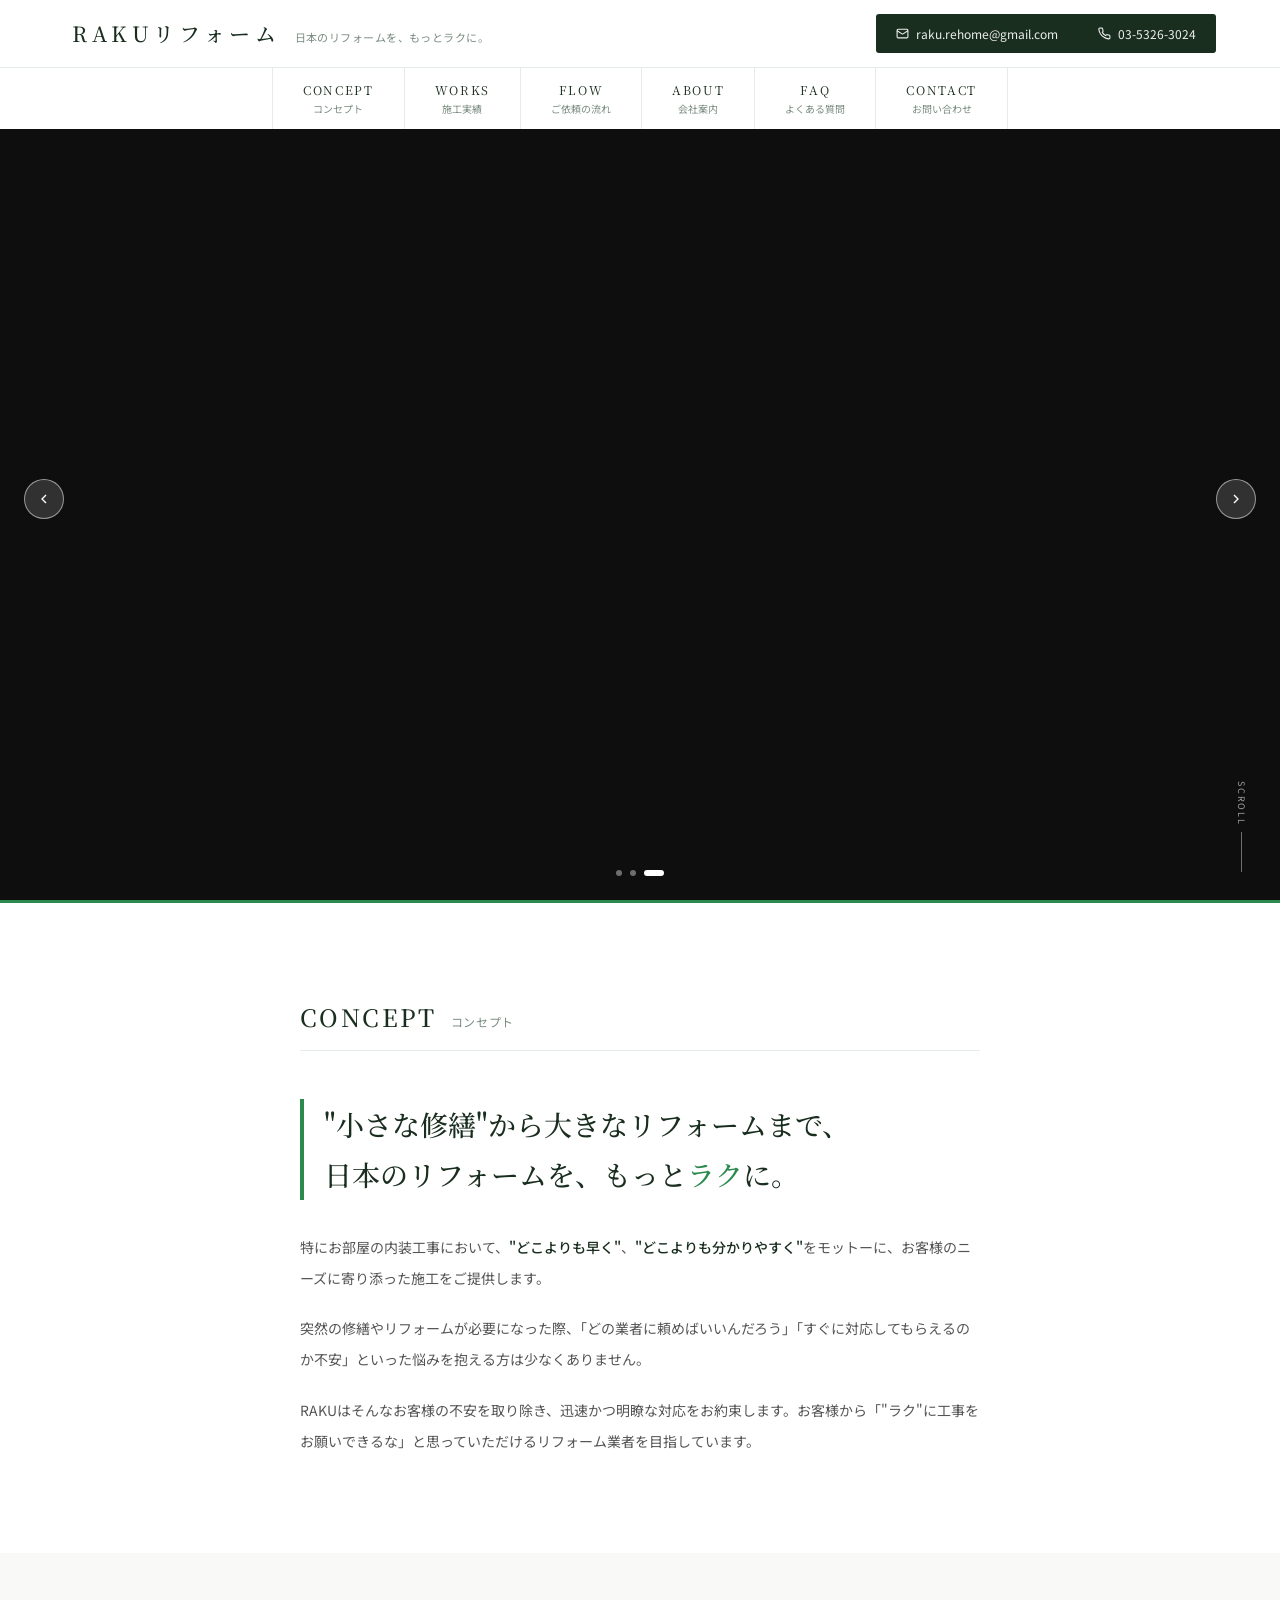
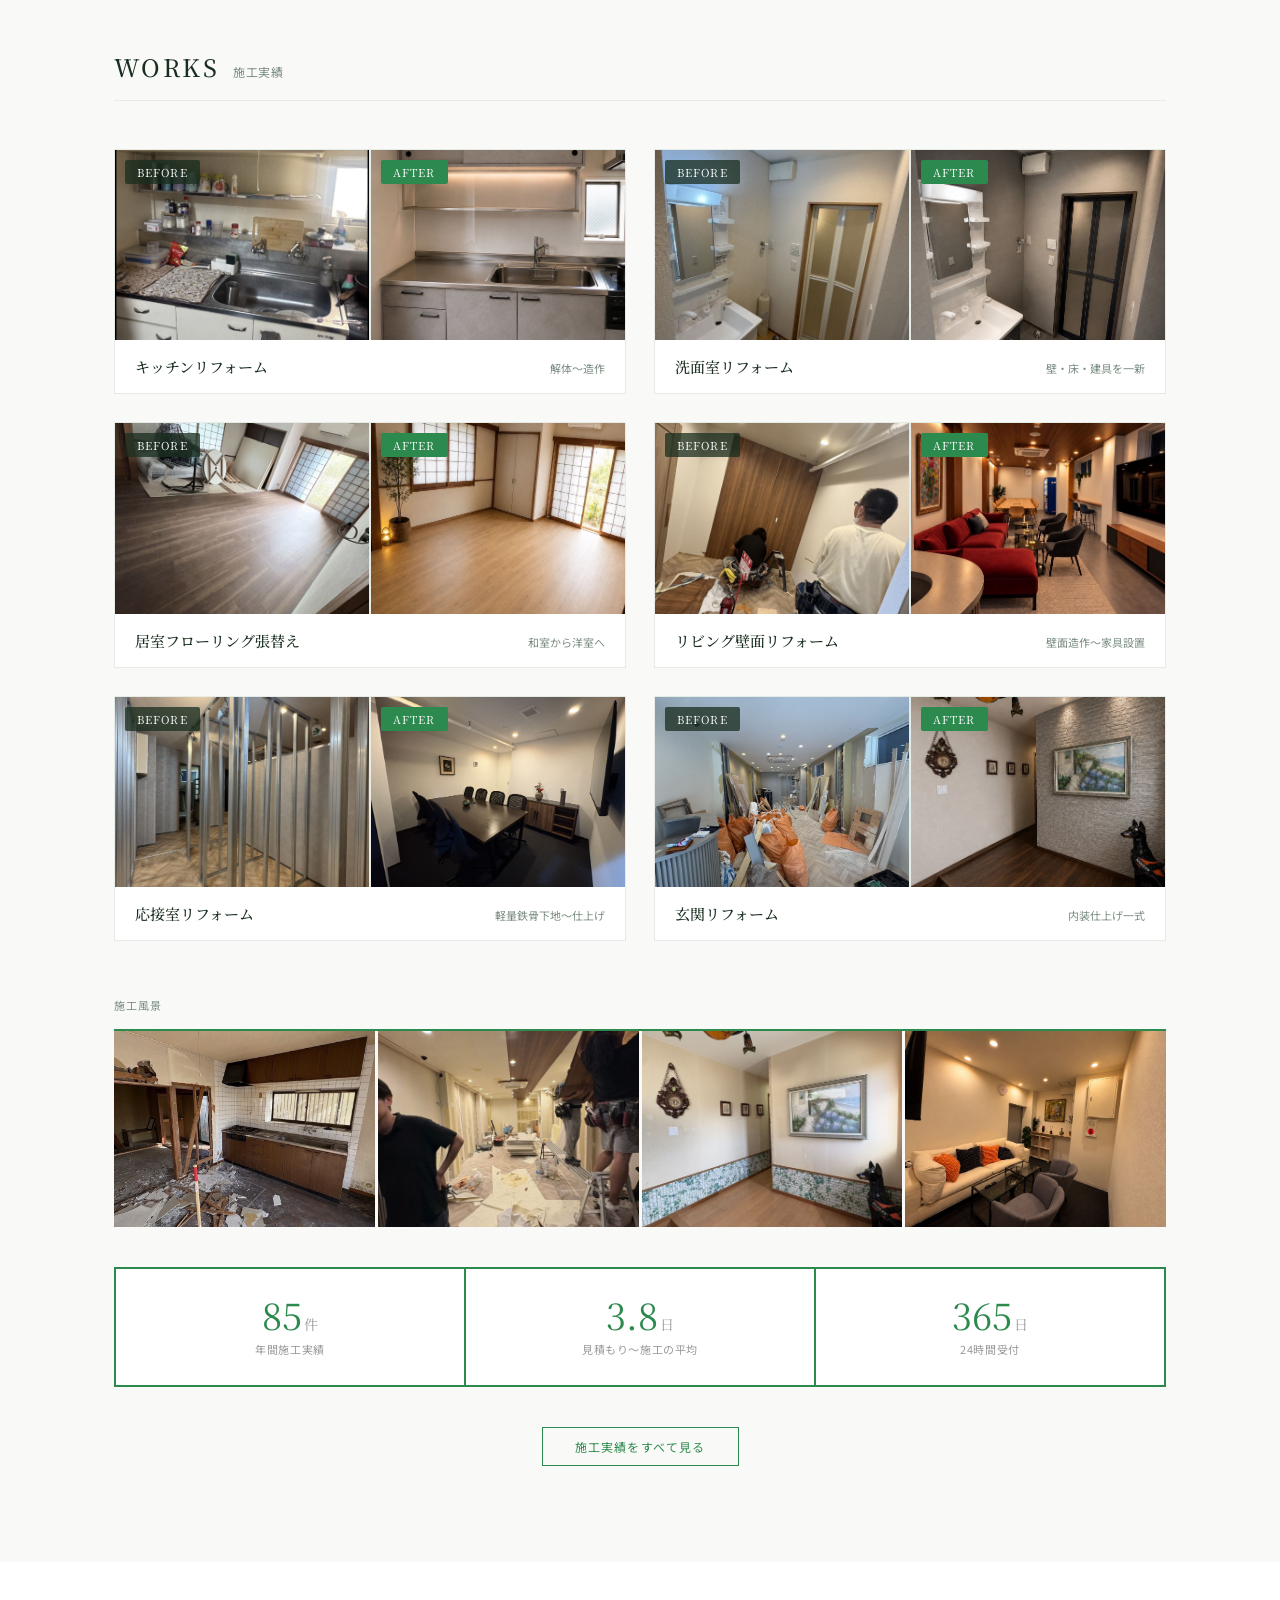
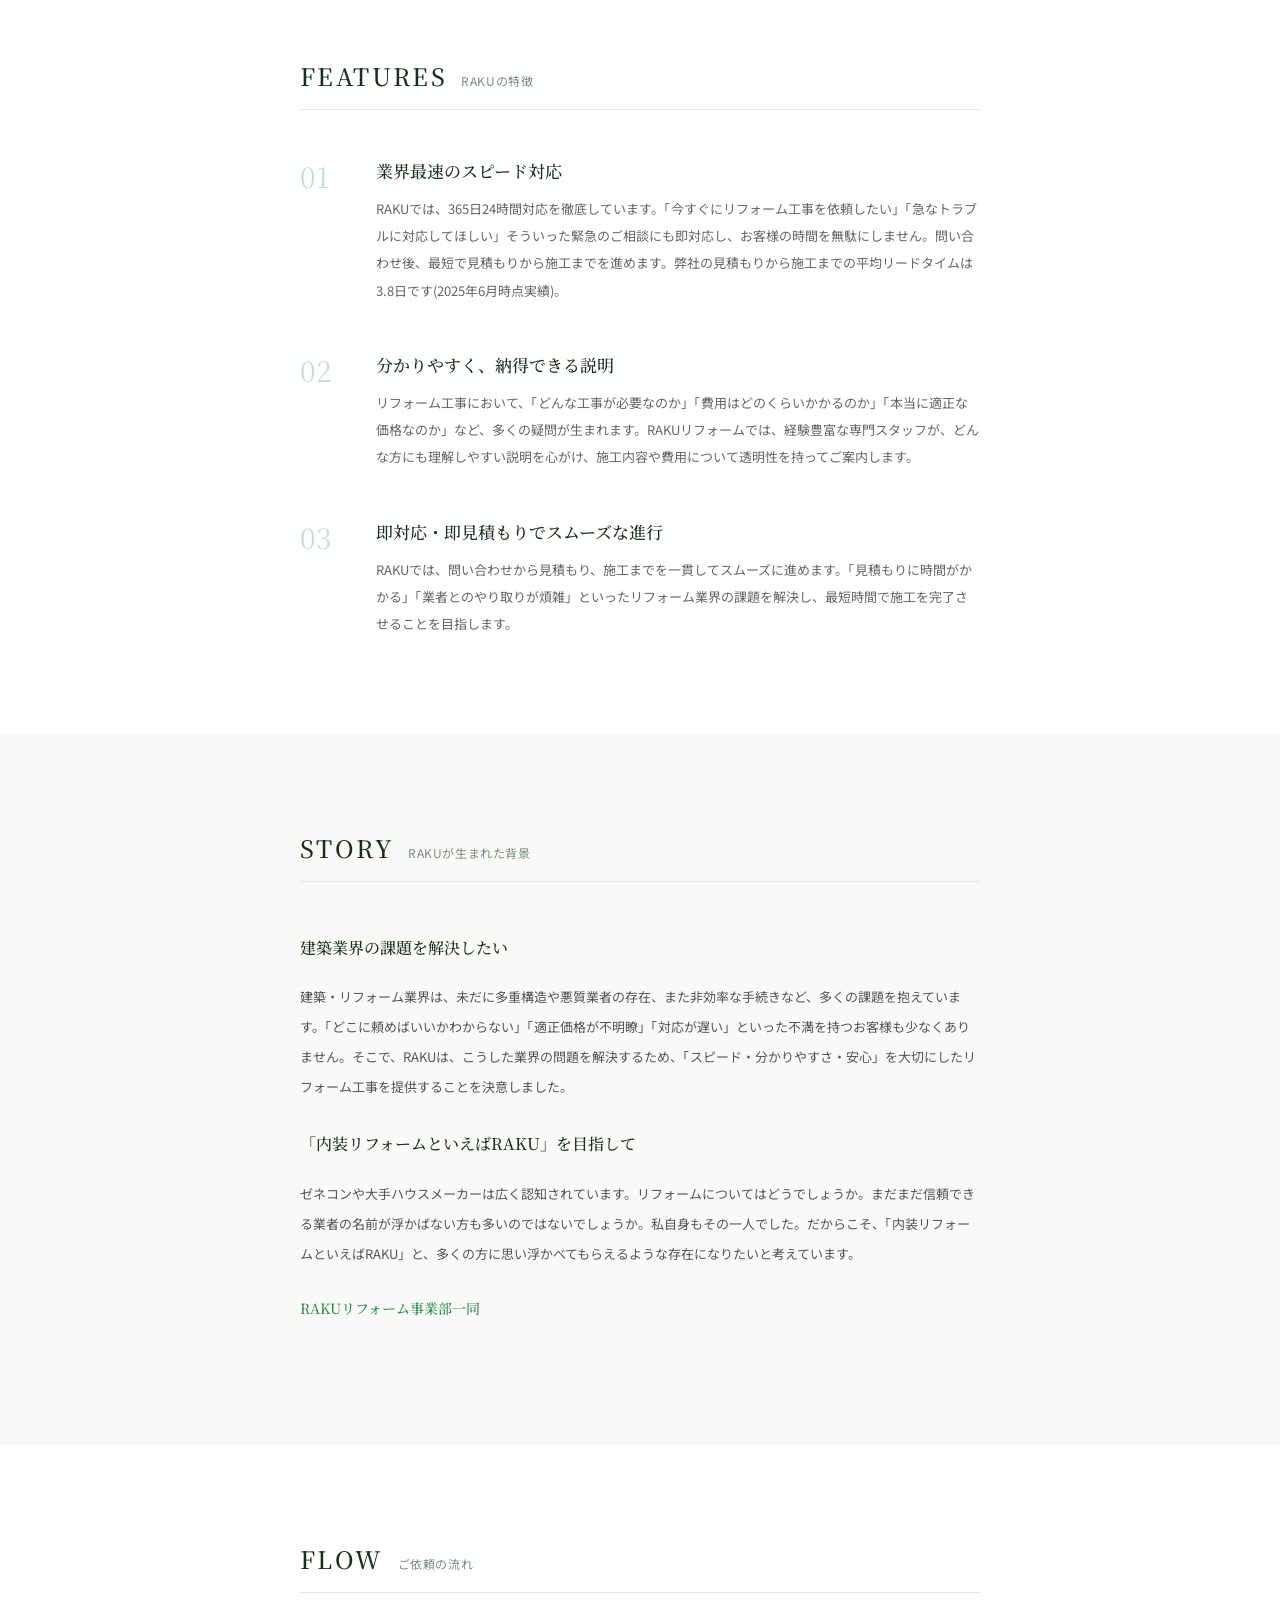
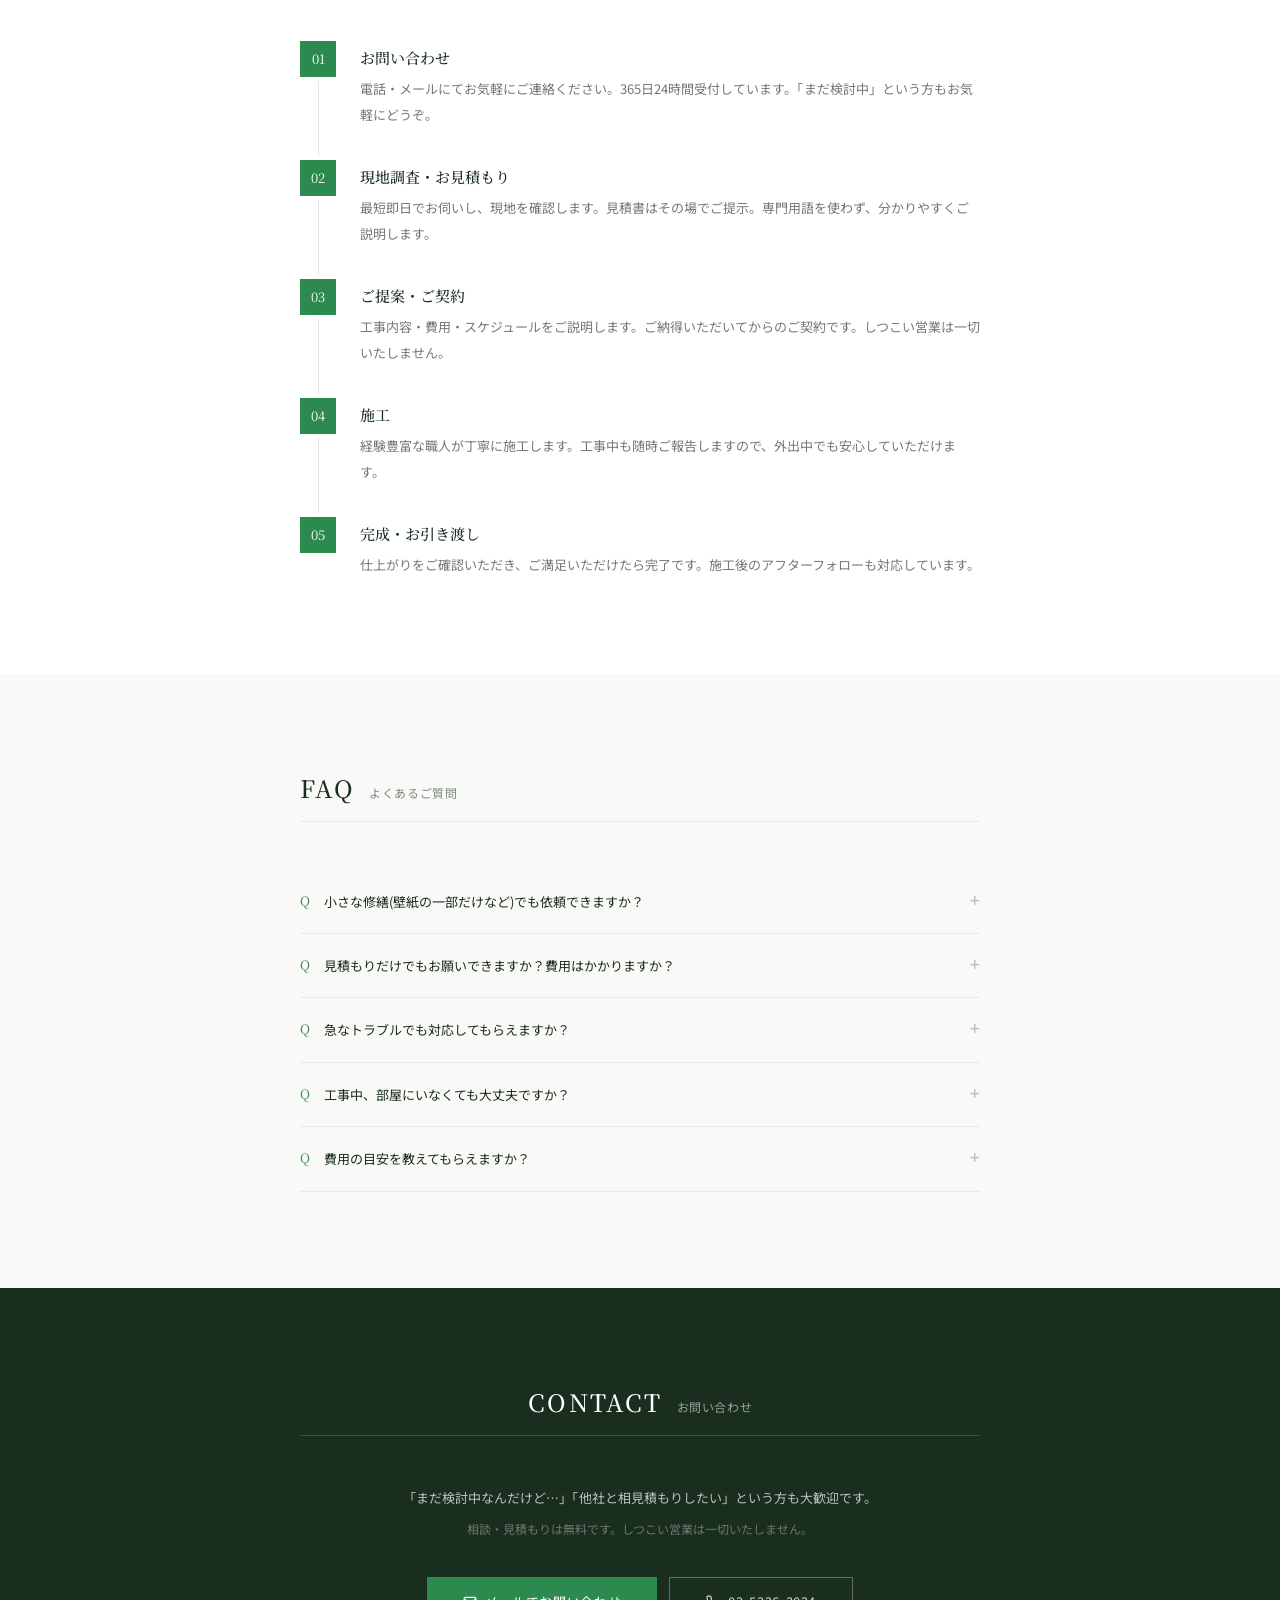
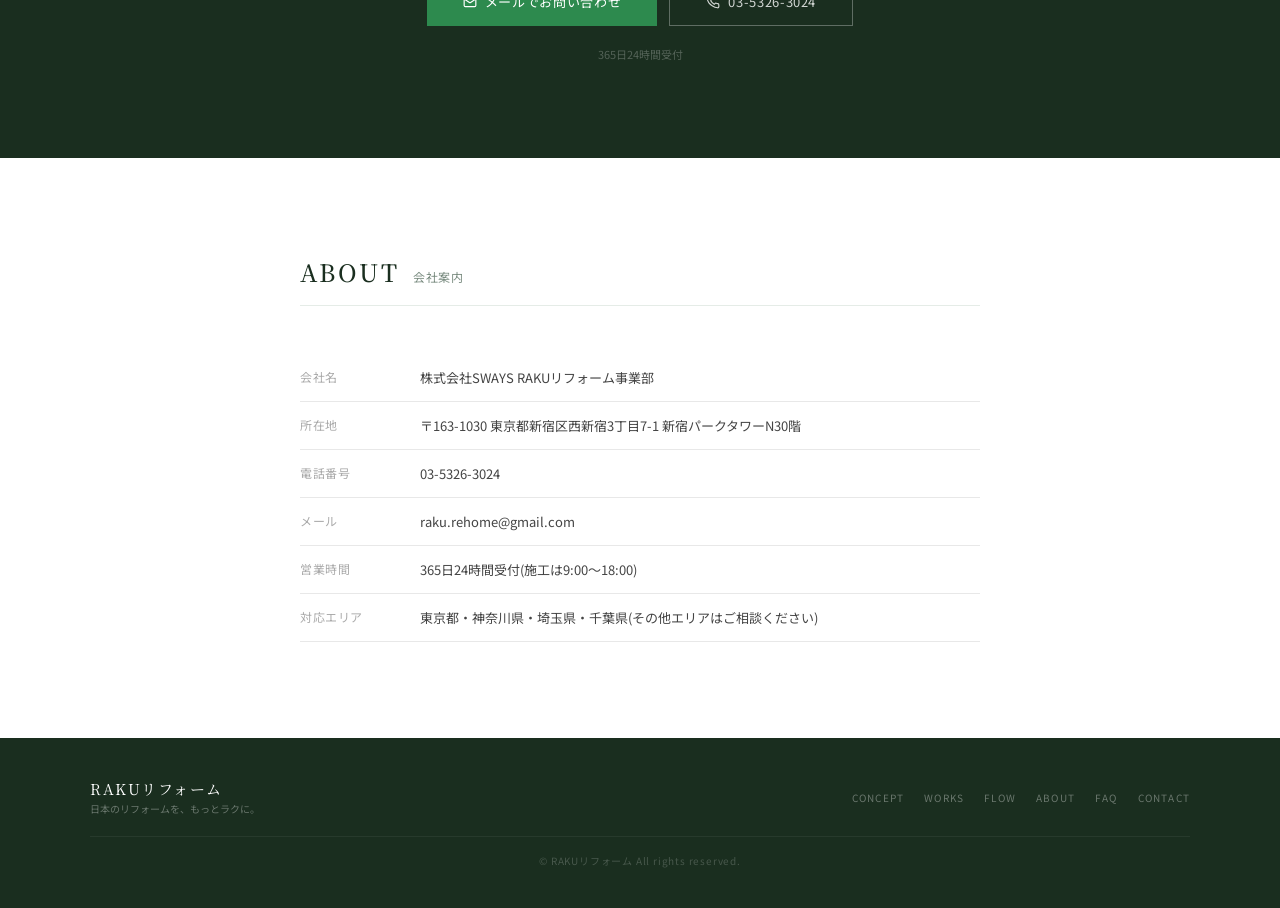
==== index.html @ 31ac518c "施工実績をビフォーアフター写真に更新" ====
<!DOCTYPE html>
<html lang="ja">
<head>
  <meta charset="UTF-8" />
  <meta name="viewport" content="width=device-width, initial-scale=1.0" />
  <title>RAKUリフォーム | 日本のリフォームを、もっとラクに。</title>
  <link rel="preconnect" href="https://fonts.googleapis.com" />
  <link rel="preconnect" href="https://fonts.gstatic.com" crossorigin />
  <link href="https://fonts.googleapis.com/css2?family=Noto+Sans+JP:wght@400;500&family=Noto+Serif+JP:wght@400;500&display=swap" rel="stylesheet" />
  <style>
    *, *::before, *::after { box-sizing: border-box; margin: 0; padding: 0; }
    html { scroll-behavior: smooth; }
    body {
      font-family: 'Noto Sans JP', 'Hiragino Kaku Gothic ProN', Meiryo, sans-serif;
      background: #fff;
      color: #333;
      -webkit-font-smoothing: antialiased;
    }

    :root {
      --green: #2d8a4e;
      --dark:  #1a2e1f;
      --cream: #f9f9f7;
      --taupe: #7a8c80;
      --hair:  #e5ece7;
      --serif: 'Noto Serif JP', 'Yu Mincho', '游明朝', 'Hiragino Mincho ProN', serif;
      --sans:  'Noto Sans JP', 'Hiragino Kaku Gothic ProN', Meiryo, sans-serif;
    }
    body { background: #fff; }

    /* ===== ヘッダー ===== */
    #site-header {
      position: fixed; top: 0; left: 0; right: 0; z-index: 100;
      background: #fff;
      transition: box-shadow 0.3s, border-color 0.3s;
    }
    #site-header.scrolled {
      box-shadow: 0 1px 16px rgba(0,0,0,0.07);
    }
    .header-top {
      max-width: 1200px; margin: 0 auto; padding: 14px 24px 14px 32px;
      display: flex; align-items: center; justify-content: space-between; gap: 20px;
    }
    .logo-link {
      display: flex; align-items: baseline; gap: 14px; text-decoration: none; flex-wrap: wrap;
    }
    .logo-img { width: 30px; height: 30px; object-fit: contain; }
    .logo-name {
      font-family: var(--serif); font-size: 21px; color: var(--dark);
      letter-spacing: 0.22em; line-height: 1.2; font-weight: 500;
    }
    .logo-sub {
      font-family: var(--sans); font-size: 11px; color: var(--taupe); letter-spacing: 0.04em;
    }
    .header-contact {
      display: flex; align-items: center; gap: 0;
      background: var(--dark); color: #fff;
      border-radius: 3px; overflow: hidden;
    }
    .header-contact a {
      font-family: var(--sans); font-size: 12px; color: rgba(255,255,255,0.92);
      text-decoration: none; display: flex; align-items: center; gap: 7px;
      padding: 11px 20px;
    }
    .header-contact a svg { width: 13px; height: 13px; flex-shrink: 0; }
    .header-nav {
      border-top: 1px solid var(--hair); background: #fff;
    }
    .header-nav-inner {
      max-width: 1200px; margin: 0 auto; padding: 0 24px;
      display: flex; justify-content: center;
    }
    .header-nav a {
      display: flex; flex-direction: column; align-items: center;
      padding: 13px 30px; text-decoration: none;
      border-right: 1px solid var(--hair);
      transition: background 0.2s;
    }
    .header-nav a:first-child { border-left: 1px solid var(--hair); }
    .header-nav a:hover { background: #f0f7f3; }
    .nav-en { font-family: var(--serif); font-size: 12px; color: var(--dark); letter-spacing: 0.14em; margin-bottom: 3px; }
    .nav-ja { font-family: var(--sans); font-size: 10px; color: var(--taupe); }

    /* ハンバーガー */
    .hamburger {
      display: none; background: none; border: none; cursor: pointer;
      color: var(--dark); padding: 4px;
    }
    .hamburger svg { width: 20px; height: 20px; }
    .mobile-menu {
      display: none; background: #fff; border-top: 1px solid #eee;
    }
    .mobile-menu.open { display: block; }
    .mobile-menu a {
      display: flex; justify-content: space-between; align-items: center;
      padding: 14px 24px; font-family: var(--sans); font-size: 13px; color: #333;
      text-decoration: none; border-bottom: 1px solid #f5f5f5;
    }
    .mobile-menu a span.m-en { font-size: 10px; color: var(--green); letter-spacing: 0.1em; }

    /* ===== ヒーロー ===== */
    #hero {
      position: relative;
      width: 100%;
      height: calc(100vh - 97px);
      overflow: hidden;
      background: #111;
      margin-top: 97px;
    }
    .slide {
      position: absolute; inset: 0;
      background-size: cover; background-position: center;
      opacity: 0;
      transition: opacity 1.2s ease;
    }
    .slide.active { opacity: 1; }
    .hero-overlay {
      position: absolute; inset: 0;
      background: rgba(0,0,0,0.18);
    }
    .hero-dots {
      position: absolute; bottom: 24px; left: 50%; transform: translateX(-50%);
      display: flex; gap: 8px;
    }
    .hero-dot {
      height: 6px; border-radius: 3px;
      background: rgba(255,255,255,0.4);
      border: none; cursor: pointer; padding: 0;
      transition: all 0.3s; width: 6px;
    }
    .hero-dot.active { background: #fff; width: 20px; }
    .hero-scroll {
      position: absolute; bottom: 28px; right: 32px;
      display: flex; flex-direction: column; align-items: center; gap: 6px;
      color: rgba(255,255,255,0.6);
    }
    .hero-scroll span {
      font-family: var(--sans); font-size: 9px; letter-spacing: 0.2em;
      writing-mode: vertical-rl;
    }
    .hero-scroll-line { width: 1px; height: 40px; background: rgba(255,255,255,0.4); }
    .hero-arrow {
      position: absolute; top: 50%; transform: translateY(-50%);
      width: 40px; height: 40px; border-radius: 50%;
      background: rgba(255,255,255,0.15); border: 1px solid rgba(255,255,255,0.5);
      color: #fff; cursor: pointer; display: flex; align-items: center; justify-content: center;
      transition: background 0.2s; z-index: 5;
    }
    .hero-arrow:hover { background: rgba(255,255,255,0.3); }
    .hero-arrow.prev { left: 24px; }
    .hero-arrow.next { right: 24px; }
    .hero-arrow svg { width: 16px; height: 16px; }
    @media (max-width: 640px) { .hero-arrow { display: none; } }

    /* ===== セクション共通 ===== */
    .section-title {
      margin-bottom: 48px; display: flex; align-items: baseline; gap: 14px;
      border-bottom: 1px solid var(--hair); padding-bottom: 16px;
    }
    .section-title.center { justify-content: center; text-align: center; }
    .section-title .en {
      font-family: var(--serif); font-size: 24px; color: var(--dark);
      letter-spacing: 0.1em; font-weight: 500;
    }
    .section-title.light .en { color: #fff; }
    .section-title.light { border-bottom-color: rgba(255,255,255,0.15); }
    .section-title .ja {
      font-family: var(--sans); font-size: 12px; color: var(--taupe);
      letter-spacing: 0.05em;
    }
    .section-title.light .ja { color: rgba(255,255,255,0.55); }
    .section-title .line { display: none; }

    /* ===== コンセプト ===== */
    #concept {
      padding: 96px 24px; background: #fff;
      border-top: 3px solid var(--green);
    }
    #concept .inner { max-width: 680px; margin: 0 auto; }
    #concept h2 {
      font-family: var(--serif); font-weight: 500;
      font-size: clamp(20px, 2.5vw, 28px);
      color: var(--dark); line-height: 1.8; margin-bottom: 32px;
      border-left: 4px solid var(--green); padding-left: 20px;
    }
    #concept h2 .accent { color: var(--green); }
    #concept .body { font-family: var(--sans); font-size: 14px; color: #555; line-height: 2.2; }
    #concept .body p { margin-bottom: 20px; }
    #concept .body p:last-child { margin-bottom: 0; }
    #concept strong { color: var(--dark); font-weight: 500; }

    /* ===== 施工実績 ===== */
    #works { padding: 96px 0; background: var(--cream); }
    #works .inner { max-width: 1100px; margin: 0 auto; padding: 0 24px; }

    /* ビフォーアフター カード */
    .ba-grid {
      display: grid; grid-template-columns: repeat(2, 1fr);
      gap: 28px; margin: 40px 0 56px;
    }
    @media (max-width: 760px) { .ba-grid { grid-template-columns: 1fr; } }
    .ba-card {
      background: #fff; border: 1px solid var(--hair);
    }
    .ba-images {
      display: grid; grid-template-columns: 1fr 1fr;
      gap: 2px; background: var(--hair);
    }
    .ba-img {
      position: relative; overflow: hidden; aspect-ratio: 4/3;
    }
    .ba-img img {
      width: 100%; height: 100%; object-fit: cover; display: block;
      transition: transform 0.5s ease;
    }
    .ba-img:hover img { transform: scale(1.05); }
    .ba-tag {
      position: absolute; top: 10px; left: 10px;
      font-family: var(--serif); font-size: 11px; letter-spacing: 0.1em;
      padding: 4px 12px; border-radius: 2px; color: #fff;
    }
    .ba-img.before .ba-tag { background: rgba(26,46,31,0.75); }
    .ba-img.after .ba-tag { background: var(--green); }
    .ba-caption {
      padding: 16px 20px;
      display: flex; align-items: baseline; justify-content: space-between; gap: 12px;
    }
    .ba-caption h3 {
      font-family: var(--serif); font-weight: 500; font-size: 15px; color: var(--dark);
    }
    .ba-caption span {
      font-family: var(--sans); font-size: 11px; color: var(--taupe); white-space: nowrap;
    }

    /* 施工風景（スナップ） */
    .works-snap-label {
      font-family: var(--sans); font-size: 11px; color: var(--taupe);
      letter-spacing: 0.1em; margin-bottom: 16px;
    }
    .works-snap-grid {
      display: grid; grid-template-columns: repeat(4, 1fr);
      gap: 3px; margin-bottom: 40px;
      border-top: 2px solid var(--green);
    }
    @media (max-width: 640px) { .works-snap-grid { grid-template-columns: repeat(2, 1fr); } }
    .works-snap-grid .works-grid-item {
      position: relative; overflow: hidden; aspect-ratio: 4/3;
    }
    .works-snap-grid .works-grid-item img {
      width: 100%; height: 100%; object-fit: cover; display: block;
      transition: transform 0.5s ease;
    }
    .works-snap-grid .works-grid-item:hover img { transform: scale(1.04); }
    .works-stats {
      display: grid; grid-template-columns: repeat(3, 1fr);
      gap: 2px; background: var(--green);
      border: 2px solid var(--green); margin-bottom: 40px;
    }
    .works-stat {
      background: #fff; padding: 28px 0; text-align: center;
      transition: background 0.2s;
    }
    .works-stat:hover { background: #f0f7f3; }
    .works-stat .num {
      font-family: var(--serif); font-size: 36px; color: var(--green); line-height: 1;
    }
    .works-stat .num .unit { font-size: 14px; color: #999; margin-left: 2px; }
    .works-stat .label {
      font-family: var(--sans); font-size: 11px; color: #999; margin-top: 8px; letter-spacing: 0.05em;
    }
    .works-more { text-align: center; }
    .works-more a {
      display: inline-block;
      font-family: var(--sans); font-size: 12px; color: var(--green);
      border: 1px solid var(--green); padding: 10px 32px;
      text-decoration: none; letter-spacing: 0.1em;
      transition: background 0.2s, color 0.2s;
    }
    .works-more a:hover { background: var(--green); color: #fff; }

    /* ===== 特徴 ===== */
    #features { padding: 96px 24px; background: #fff; }
    #features .inner { max-width: 680px; margin: 0 auto; }
    .feature-list { display: flex; flex-direction: column; gap: 48px; }
    .feature-item { display: flex; gap: 28px; align-items: flex-start; }
    .feature-num {
      font-family: var(--serif); font-size: 28px; color: var(--green);
      opacity: 0.25; line-height: 1; flex-shrink: 0; width: 48px; padding-top: 4px;
    }
    .feature-item h3 {
      font-family: var(--serif); font-weight: 500; font-size: 17px;
      color: var(--dark); margin-bottom: 12px;
    }
    .feature-item p { font-family: var(--sans); font-size: 13px; color: #666; line-height: 2.1; }

    /* ===== ストーリー ===== */
    #story { padding: 96px 24px; background: var(--cream); }
    #story .inner { max-width: 680px; margin: 0 auto; }
    #story .body { font-family: var(--sans); font-size: 13px; color: #555; line-height: 2.3; }
    #story h3 {
      font-family: var(--serif); font-weight: 500; font-size: 16px;
      color: var(--dark); margin-bottom: 16px;
    }
    #story p { margin-bottom: 24px; }
    #story .sign { color: var(--green); font-family: var(--serif); font-weight: 500; font-size: 14px; }

    /* ===== フロー ===== */
    #flow { padding: 96px 24px; background: #fff; }
    #flow .inner { max-width: 680px; margin: 0 auto; }
    .flow-item { display: flex; gap: 24px; }
    .flow-left { display: flex; flex-direction: column; align-items: center; flex-shrink: 0; }
    .flow-num {
      width: 36px; height: 36px;
      background: var(--green); color: #fff;
      display: flex; align-items: center; justify-content: center;
      font-family: var(--serif); font-size: 13px; flex-shrink: 0;
    }
    .flow-line { width: 1px; flex: 1; background: #e0ece3; min-height: 36px; margin: 4px 0; }
    .flow-content { padding-bottom: 32px; padding-top: 6px; }
    .flow-item:last-child .flow-content { padding-bottom: 0; }
    .flow-item:last-child .flow-line { display: none; }
    .flow-content h3 {
      font-family: var(--serif); font-weight: 500; font-size: 15px;
      color: var(--dark); margin-bottom: 8px;
    }
    .flow-content p { font-family: var(--sans); font-size: 13px; color: #777; line-height: 2; }

    /* ===== FAQ ===== */
    #faq { padding: 96px 24px; background: var(--cream); }
    #faq .inner { max-width: 680px; margin: 0 auto; }
    .faq-item { border-bottom: 1px solid #e8e8e8; }
    .faq-q {
      width: 100%; display: flex; justify-content: space-between; align-items: flex-start;
      padding: 20px 0; background: none; border: none; cursor: pointer; text-align: left; gap: 16px;
    }
    .faq-q-inner { display: flex; gap: 14px; align-items: flex-start; }
    .faq-q-label { font-family: var(--serif); font-size: 13px; color: var(--green); flex-shrink: 0; margin-top: 1px; }
    .faq-q-text { font-family: var(--sans); font-size: 13px; color: var(--dark); line-height: 1.8; }
    .faq-toggle { color: #bbb; flex-shrink: 0; font-size: 18px; line-height: 1; margin-top: 2px; }
    .faq-a { padding-bottom: 20px; padding-left: 28px; display: none; }
    .faq-a.open { display: block; }
    .faq-a-inner { display: flex; gap: 14px; }
    .faq-a-label { font-family: var(--serif); font-size: 13px; color: #c0622a; flex-shrink: 0; }
    .faq-a-text { font-family: var(--sans); font-size: 13px; color: #666; line-height: 2; }

    /* ===== コンタクト ===== */
    #contact { padding: 96px 24px; background: var(--dark); }
    #contact .inner { max-width: 680px; margin: 0 auto; text-align: center; }
    #contact .sub { font-family: var(--sans); font-size: 13px; color: rgba(255,255,255,0.7); line-height: 2.2; margin-bottom: 8px; }
    #contact .note { font-family: var(--sans); font-size: 12px; color: rgba(255,255,255,0.35); margin-bottom: 40px; }
    .contact-btns { display: flex; gap: 12px; justify-content: center; flex-wrap: wrap; margin-bottom: 20px; }
    .contact-btns a {
      font-family: var(--sans); font-size: 13px;
      padding: 14px 36px; text-decoration: none;
      display: flex; align-items: center; gap: 8px; letter-spacing: 0.05em;
    }
    .contact-btns a svg { width: 14px; height: 14px; }
    .btn-mail { background: var(--green); color: #fff; }
    .btn-tel { border: 1px solid rgba(255,255,255,0.3); color: rgba(255,255,255,0.8); }
    #contact .hours { font-family: var(--sans); font-size: 11px; color: rgba(255,255,255,0.25); }

    /* ===== 会社案内 ===== */
    #about { padding: 96px 24px; background: #fff; }
    #about .inner { max-width: 680px; margin: 0 auto; }
    .about-table { width: 100%; border-collapse: collapse; }
    .about-table tr { border-bottom: 1px solid #e8e8e8; }
    .about-table td { padding: 14px 0; font-family: var(--sans); }
    .about-table .th { font-size: 12px; color: #aaa; width: 120px; vertical-align: top; letter-spacing: 0.05em; }
    .about-table .td { font-size: 13px; color: #444; }

    /* ===== フッター ===== */
    footer { background: var(--dark); padding: 40px 24px; }
    .footer-inner {
      max-width: 1100px; margin: 0 auto;
      display: flex; flex-wrap: wrap; justify-content: space-between; align-items: center; gap: 20px;
    }
    .footer-logo { display: flex; align-items: center; gap: 10px; }
    .footer-logo img { width: 28px; height: 28px; object-fit: contain; }
    .footer-logo-name { font-family: var(--serif); font-size: 15px; color: #fff; letter-spacing: 0.1em; }
    .footer-logo-sub { font-family: var(--sans); font-size: 10px; color: rgba(255,255,255,0.35); margin-top: 2px; }
    .footer-nav { display: flex; gap: 20px; flex-wrap: wrap; }
    .footer-nav a { font-family: var(--sans); font-size: 10px; color: rgba(255,255,255,0.35); text-decoration: none; letter-spacing: 0.12em; }
    .footer-copy {
      max-width: 1100px; margin: 20px auto 0;
      border-top: 1px solid rgba(255,255,255,0.06); padding-top: 16px; text-align: center;
    }
    .footer-copy p { font-family: var(--sans); font-size: 10px; color: rgba(255,255,255,0.2); letter-spacing: 0.08em; }

    /* ===== スマホ固定CTA ===== */
    #mobile-cta {
      display: none;
      position: fixed; bottom: 0; left: 0; right: 0; z-index: 200;
      grid-template-columns: 1fr 1fr;
    }
    #mobile-cta a {
      display: flex; align-items: center; justify-content: center; gap: 6px;
      font-family: var(--sans); font-size: 12px; padding: 14px 0; text-decoration: none;
    }
    #mobile-cta a svg { width: 13px; height: 13px; }
    #mobile-cta .cta-tel { background: var(--dark); color: #fff; }
    #mobile-cta .cta-mail { background: var(--green); color: #fff; }

    /* ===== レスポンシブ ===== */
    @media (max-width: 640px) {
      .header-contact { display: none; }
      .header-nav { display: none; }
      .hamburger { display: block; }
      #hero { margin-top: 58px; height: calc(100vh - 58px); }
      .works-grid { grid-template-columns: repeat(2, 1fr); }
      .works-stats { grid-template-columns: 1fr; }
      #mobile-cta { display: grid; }
      .contact-btns { flex-direction: column; align-items: center; }
      .contact-btns a { width: 100%; max-width: 280px; justify-content: center; }
    }
    @media (min-width: 641px) {
      .hamburger { display: none; }
      .mobile-menu { display: none !important; }
    }
  </style>
</head>
<body>

<!-- ===== ヘッダー ===== -->
<header id="site-header">
  <div class="header-top">
    <a href="#" class="logo-link">
      <img class="logo-img" src="https://rehome-raku.com/wp-content/uploads/2024/07/RAKU_logo.png" alt="RAKU" onerror="this.style.display='none'" />
      <span class="logo-name">RAKUリフォーム</span>
      <span class="logo-sub">日本のリフォームを、もっとラクに。</span>
    </a>
    <div class="header-contact">
      <a href="mailto:raku.rehome@gmail.com">
        <svg viewBox="0 0 24 24" fill="none" stroke="currentColor" stroke-width="2"><rect x="2" y="4" width="20" height="16" rx="2"/><path d="m22 7-8.97 5.7a1.94 1.94 0 0 1-2.06 0L2 7"/></svg>
        raku.rehome@gmail.com
      </a>
      <a href="tel:03-5326-3024">
        <svg viewBox="0 0 24 24" fill="none" stroke="currentColor" stroke-width="2"><path d="M22 16.92v3a2 2 0 0 1-2.18 2 19.79 19.79 0 0 1-8.63-3.07A19.5 19.5 0 0 1 4.69 13a19.79 19.79 0 0 1-3.07-8.67A2 2 0 0 1 3.6 2h3a2 2 0 0 1 2 1.72c.127.96.361 1.903.7 2.81a2 2 0 0 1-.45 2.11L8.09 9.91a16 16 0 0 0 6 6l1.27-1.27a2 2 0 0 1 2.11-.45c.907.339 1.85.573 2.81.7A2 2 0 0 1 22 16.92z"/></svg>
        03-5326-3024
      </a>
    </div>
    <button class="hamburger" onclick="toggleMenu()" aria-label="メニュー">
      <svg id="menu-icon" viewBox="0 0 24 24" fill="none" stroke="currentColor" stroke-width="2"><line x1="3" y1="6" x2="21" y2="6"/><line x1="3" y1="12" x2="21" y2="12"/><line x1="3" y1="18" x2="21" y2="18"/></svg>
      <svg id="close-icon" style="display:none" viewBox="0 0 24 24" fill="none" stroke="currentColor" stroke-width="2"><line x1="18" y1="6" x2="6" y2="18"/><line x1="6" y1="6" x2="18" y2="18"/></svg>
    </button>
  </div>
  <nav class="header-nav">
    <div class="header-nav-inner">
      <a href="#concept"><span class="nav-en">CONCEPT</span><span class="nav-ja">コンセプト</span></a>
      <a href="#works"><span class="nav-en">WORKS</span><span class="nav-ja">施工実績</span></a>
      <a href="#flow"><span class="nav-en">FLOW</span><span class="nav-ja">ご依頼の流れ</span></a>
      <a href="#about"><span class="nav-en">ABOUT</span><span class="nav-ja">会社案内</span></a>
      <a href="#faq"><span class="nav-en">FAQ</span><span class="nav-ja">よくある質問</span></a>
      <a href="#contact"><span class="nav-en">CONTACT</span><span class="nav-ja">お問い合わせ</span></a>
    </div>
  </nav>
  <div class="mobile-menu" id="mobile-menu">
    <a href="#concept" onclick="closeMenu()"><span>コンセプト</span><span class="m-en">CONCEPT</span></a>
    <a href="#works" onclick="closeMenu()"><span>施工実績</span><span class="m-en">WORKS</span></a>
    <a href="#flow" onclick="closeMenu()"><span>ご依頼の流れ</span><span class="m-en">FLOW</span></a>
    <a href="#about" onclick="closeMenu()"><span>会社案内</span><span class="m-en">ABOUT</span></a>
    <a href="#faq" onclick="closeMenu()"><span>よくある質問</span><span class="m-en">FAQ</span></a>
    <a href="#contact" onclick="closeMenu()"><span>お問い合わせ</span><span class="m-en">CONTACT</span></a>
  </div>
</header>

<!-- ===== ヒーロー ===== -->
<section id="hero">
  <div class="slide active" style="background-image:url('https://images.unsplash.com/photo-1586023492125-27b2c045efd7?w=1600&q=80')"></div>
  <div class="slide" style="background-image:url('https://images.unsplash.com/photo-1560448204-e02f11c3d0e2?w=1600&q=80')"></div>
  <div class="slide" style="background-image:url('https://images.unsplash.com/photo-1484154218962-a197022b5858?w=1600&q=80')"></div>
  <div class="hero-overlay"></div>
  <button class="hero-arrow prev" onclick="goSlide((currentSlide + slides.length - 1) % slides.length)" aria-label="前へ">
    <svg viewBox="0 0 24 24" fill="none" stroke="currentColor" stroke-width="2"><path d="M15 18l-6-6 6-6"/></svg>
  </button>
  <button class="hero-arrow next" onclick="goSlide((currentSlide + 1) % slides.length)" aria-label="次へ">
    <svg viewBox="0 0 24 24" fill="none" stroke="currentColor" stroke-width="2"><path d="M9 18l6-6-6-6"/></svg>
  </button>
  <div class="hero-dots">
    <button class="hero-dot active" onclick="goSlide(0)"></button>
    <button class="hero-dot" onclick="goSlide(1)"></button>
    <button class="hero-dot" onclick="goSlide(2)"></button>
  </div>
  <div class="hero-scroll">
    <span>SCROLL</span>
    <div class="hero-scroll-line"></div>
  </div>
</section>

<!-- ===== コンセプト ===== -->
<section id="concept">
  <div class="inner">
    <div class="section-title">
      <div class="en">CONCEPT</div>
      <div class="ja">コンセプト</div>
      <div class="line"></div>
    </div>
    <h2>"小さな修繕"から大きなリフォームまで、<br>日本のリフォームを、もっと<span class="accent">ラク</span>に。</h2>
    <div class="body">
      <p>特にお部屋の内装工事において、<strong>"どこよりも早く"</strong>、<strong>"どこよりも分かりやすく"</strong>をモットーに、お客様のニーズに寄り添った施工をご提供します。</p>
      <p>突然の修繕やリフォームが必要になった際、「どの業者に頼めばいいんだろう」「すぐに対応してもらえるのか不安」といった悩みを抱える方は少なくありません。</p>
      <p>RAKUはそんなお客様の不安を取り除き、迅速かつ明瞭な対応をお約束します。お客様から「"ラク"に工事をお願いできるな」と思っていただけるリフォーム業者を目指しています。</p>
    </div>
  </div>
</section>

<!-- ===== 施工実績 ===== -->
<section id="works">
  <div class="inner">
    <div class="section-title">
      <div class="en">WORKS</div>
      <div class="ja">施工実績</div>
      <div class="line"></div>
    </div>
  </div>
  <div class="inner">
    <div class="ba-grid">
      <div class="ba-card">
        <div class="ba-images">
          <div class="ba-img before"><span class="ba-tag">BEFORE</span><img src="images/kitchen-before.jpg" alt="キッチン施工前" /></div>
          <div class="ba-img after"><span class="ba-tag">AFTER</span><img src="images/kitchen-after.jpg" alt="キッチン施工後" /></div>
        </div>
        <div class="ba-caption"><h3>キッチンリフォーム</h3><span>解体〜造作</span></div>
      </div>
      <div class="ba-card">
        <div class="ba-images">
          <div class="ba-img before"><span class="ba-tag">BEFORE</span><img src="images/washroom-before.jpg" alt="洗面室施工前" /></div>
          <div class="ba-img after"><span class="ba-tag">AFTER</span><img src="images/washroom-after.jpg" alt="洗面室施工後" /></div>
        </div>
        <div class="ba-caption"><h3>洗面室リフォーム</h3><span>壁・床・建具を一新</span></div>
      </div>
      <div class="ba-card">
        <div class="ba-images">
          <div class="ba-img before"><span class="ba-tag">BEFORE</span><img src="images/tatami-before.jpg" alt="居室施工前" /></div>
          <div class="ba-img after"><span class="ba-tag">AFTER</span><img src="images/tatami-after.jpg" alt="居室施工後" /></div>
        </div>
        <div class="ba-caption"><h3>居室フローリング張替え</h3><span>和室から洋室へ</span></div>
      </div>
      <div class="ba-card">
        <div class="ba-images">
          <div class="ba-img before"><span class="ba-tag">BEFORE</span><img src="images/living-before.jpg" alt="リビング施工前" /></div>
          <div class="ba-img after"><span class="ba-tag">AFTER</span><img src="images/living-after.jpg" alt="リビング施工後" /></div>
        </div>
        <div class="ba-caption"><h3>リビング壁面リフォーム</h3><span>壁面造作〜家具設置</span></div>
      </div>
      <div class="ba-card">
        <div class="ba-images">
          <div class="ba-img before"><span class="ba-tag">BEFORE</span><img src="images/meetingroom-before.jpg" alt="応接室施工前" /></div>
          <div class="ba-img after"><span class="ba-tag">AFTER</span><img src="images/meetingroom-after.jpg" alt="応接室施工後" /></div>
        </div>
        <div class="ba-caption"><h3>応接室リフォーム</h3><span>軽量鉄骨下地〜仕上げ</span></div>
      </div>
      <div class="ba-card">
        <div class="ba-images">
          <div class="ba-img before"><span class="ba-tag">BEFORE</span><img src="images/entrance-before.jpg" alt="玄関施工前" /></div>
          <div class="ba-img after"><span class="ba-tag">AFTER</span><img src="images/entrance-after.jpg" alt="玄関施工後" /></div>
        </div>
        <div class="ba-caption"><h3>玄関リフォーム</h3><span>内装仕上げ一式</span></div>
      </div>
    </div>

    <div class="works-snap-label">施工風景</div>
    <div class="works-snap-grid">
      <div class="works-grid-item"><img src="images/extra-1.jpg" alt="施工風景1" /></div>
      <div class="works-grid-item"><img src="images/extra-2.jpg" alt="施工風景2" /></div>
      <div class="works-grid-item"><img src="images/extra-3.jpg" alt="施工風景3" /></div>
      <div class="works-grid-item"><img src="images/extra-4.jpg" alt="施工風景4" /></div>
    </div>

    <div class="works-stats">
      <div class="works-stat">
        <div class="num">85<span class="unit">件</span></div>
        <div class="label">年間施工実績</div>
      </div>
      <div class="works-stat">
        <div class="num">3.8<span class="unit">日</span></div>
        <div class="label">見積もり〜施工の平均</div>
      </div>
      <div class="works-stat">
        <div class="num">365<span class="unit">日</span></div>
        <div class="label">24時間受付</div>
      </div>
    </div>
    <div class="works-more">
      <a href="https://rehome-raku.com/raku-%e6%96%bd%e5%b7%a5%e5%ae%9f%e7%b8%be/" target="_blank" rel="noopener noreferrer">施工実績をすべて見る</a>
    </div>
  </div>
</section>

<!-- ===== 特徴 ===== -->
<section id="features">
  <div class="inner">
    <div class="section-title">
      <div class="en">FEATURES</div>
      <div class="ja">RAKUの特徴</div>
      <div class="line"></div>
    </div>
    <div class="feature-list">
      <div class="feature-item">
        <div class="feature-num">01</div>
        <div>
          <h3>業界最速のスピード対応</h3>
          <p>RAKUでは、365日24時間対応を徹底しています。「今すぐにリフォーム工事を依頼したい」「急なトラブルに対応してほしい」そういった緊急のご相談にも即対応し、お客様の時間を無駄にしません。問い合わせ後、最短で見積もりから施工までを進めます。弊社の見積もりから施工までの平均リードタイムは3.8日です(2025年6月時点実績)。</p>
        </div>
      </div>
      <div class="feature-item">
        <div class="feature-num">02</div>
        <div>
          <h3>分かりやすく、納得できる説明</h3>
          <p>リフォーム工事において、「どんな工事が必要なのか」「費用はどのくらいかかるのか」「本当に適正な価格なのか」など、多くの疑問が生まれます。RAKUリフォームでは、経験豊富な専門スタッフが、どんな方にも理解しやすい説明を心がけ、施工内容や費用について透明性を持ってご案内します。</p>
        </div>
      </div>
      <div class="feature-item">
        <div class="feature-num">03</div>
        <div>
          <h3>即対応・即見積もりでスムーズな進行</h3>
          <p>RAKUでは、問い合わせから見積もり、施工までを一貫してスムーズに進めます。「見積もりに時間がかかる」「業者とのやり取りが煩雑」といったリフォーム業界の課題を解決し、最短時間で施工を完了させることを目指します。</p>
        </div>
      </div>
    </div>
  </div>
</section>

<!-- ===== ストーリー ===== -->
<section id="story">
  <div class="inner">
    <div class="section-title">
      <div class="en">STORY</div>
      <div class="ja">RAKUが生まれた背景</div>
      <div class="line"></div>
    </div>
    <div class="body">
      <h3>建築業界の課題を解決したい</h3>
      <p>建築・リフォーム業界は、未だに多重構造や悪質業者の存在、また非効率な手続きなど、多くの課題を抱えています。「どこに頼めばいいかわからない」「適正価格が不明瞭」「対応が遅い」といった不満を持つお客様も少なくありません。そこで、RAKUは、こうした業界の問題を解決するため、「スピード・分かりやすさ・安心」を大切にしたリフォーム工事を提供することを決意しました。</p>
      <h3>「内装リフォームといえばRAKU」を目指して</h3>
      <p>ゼネコンや大手ハウスメーカーは広く認知されています。リフォームについてはどうでしょうか。まだまだ信頼できる業者の名前が浮かばない方も多いのではないでしょうか。私自身もその一人でした。だからこそ、「内装リフォームといえばRAKU」と、多くの方に思い浮かべてもらえるような存在になりたいと考えています。</p>
      <p class="sign">RAKUリフォーム事業部一同</p>
    </div>
  </div>
</section>

<!-- ===== フロー ===== -->
<section id="flow">
  <div class="inner">
    <div class="section-title">
      <div class="en">FLOW</div>
      <div class="ja">ご依頼の流れ</div>
      <div class="line"></div>
    </div>
    <div>
      <div class="flow-item">
        <div class="flow-left"><div class="flow-num">01</div><div class="flow-line"></div></div>
        <div class="flow-content"><h3>お問い合わせ</h3><p>電話・メールにてお気軽にご連絡ください。365日24時間受付しています。「まだ検討中」という方もお気軽にどうぞ。</p></div>
      </div>
      <div class="flow-item">
        <div class="flow-left"><div class="flow-num">02</div><div class="flow-line"></div></div>
        <div class="flow-content"><h3>現地調査・お見積もり</h3><p>最短即日でお伺いし、現地を確認します。見積書はその場でご提示。専門用語を使わず、分かりやすくご説明します。</p></div>
      </div>
      <div class="flow-item">
        <div class="flow-left"><div class="flow-num">03</div><div class="flow-line"></div></div>
        <div class="flow-content"><h3>ご提案・ご契約</h3><p>工事内容・費用・スケジュールをご説明します。ご納得いただいてからのご契約です。しつこい営業は一切いたしません。</p></div>
      </div>
      <div class="flow-item">
        <div class="flow-left"><div class="flow-num">04</div><div class="flow-line"></div></div>
        <div class="flow-content"><h3>施工</h3><p>経験豊富な職人が丁寧に施工します。工事中も随時ご報告しますので、外出中でも安心していただけます。</p></div>
      </div>
      <div class="flow-item">
        <div class="flow-left"><div class="flow-num">05</div></div>
        <div class="flow-content"><h3>完成・お引き渡し</h3><p>仕上がりをご確認いただき、ご満足いただけたら完了です。施工後のアフターフォローも対応しています。</p></div>
      </div>
    </div>
  </div>
</section>

<!-- ===== FAQ ===== -->
<section id="faq">
  <div class="inner">
    <div class="section-title">
      <div class="en">FAQ</div>
      <div class="ja">よくあるご質問</div>
      <div class="line"></div>
    </div>
    <div>
      <div class="faq-item">
        <button class="faq-q" onclick="toggleFaq(this)">
          <div class="faq-q-inner"><span class="faq-q-label">Q</span><span class="faq-q-text">小さな修繕(壁紙の一部だけなど)でも依頼できますか？</span></div>
          <span class="faq-toggle">+</span>
        </button>
        <div class="faq-a"><div class="faq-a-inner"><span class="faq-a-label">A</span><p class="faq-a-text">もちろんです。「こんな小さなことで…」と遠慮される方も多いのですが、どんな些細なことでも大丈夫です。まずはお気軽にご相談ください。</p></div></div>
      </div>
      <div class="faq-item">
        <button class="faq-q" onclick="toggleFaq(this)">
          <div class="faq-q-inner"><span class="faq-q-label">Q</span><span class="faq-q-text">見積もりだけでもお願いできますか？費用はかかりますか？</span></div>
          <span class="faq-toggle">+</span>
        </button>
        <div class="faq-a"><div class="faq-a-inner"><span class="faq-a-label">A</span><p class="faq-a-text">見積もりは完全無料です。現地調査も含めて費用は一切かかりません。「まだ検討中」「他社と比較したい」という方も大歓迎です。しつこい営業は一切いたしませんので、安心してご連絡ください。</p></div></div>
      </div>
      <div class="faq-item">
        <button class="faq-q" onclick="toggleFaq(this)">
          <div class="faq-q-inner"><span class="faq-q-label">Q</span><span class="faq-q-text">急なトラブルでも対応してもらえますか？</span></div>
          <span class="faq-toggle">+</span>
        </button>
        <div class="faq-a"><div class="faq-a-inner"><span class="faq-a-label">A</span><p class="faq-a-text">365日24時間受付しています。緊急のご相談にも即対応し、お客様の時間を無駄にしません。まずはお電話ください。</p></div></div>
      </div>
      <div class="faq-item">
        <button class="faq-q" onclick="toggleFaq(this)">
          <div class="faq-q-inner"><span class="faq-q-label">Q</span><span class="faq-q-text">工事中、部屋にいなくても大丈夫ですか？</span></div>
          <span class="faq-toggle">+</span>
        </button>
        <div class="faq-a"><div class="faq-a-inner"><span class="faq-a-label">A</span><p class="faq-a-text">鍵をお預かりして施工することも可能です。工事の進捗は写真でご報告しますので、外出中でも安心していただけます。</p></div></div>
      </div>
      <div class="faq-item">
        <button class="faq-q" onclick="toggleFaq(this)">
          <div class="faq-q-inner"><span class="faq-q-label">Q</span><span class="faq-q-text">費用の目安を教えてもらえますか？</span></div>
          <span class="faq-toggle">+</span>
        </button>
        <div class="faq-a"><div class="faq-a-inner"><span class="faq-a-label">A</span><p class="faq-a-text">工事内容や現場の状況によって異なりますが、お問い合わせいただければ概算をお伝えすることができます。正式なお見積もりは現地確認後にご提示します。</p></div></div>
      </div>
    </div>
  </div>
</section>

<!-- ===== コンタクト ===== -->
<section id="contact">
  <div class="inner">
    <div class="section-title center light">
      <div class="en">CONTACT</div>
      <div class="ja">お問い合わせ</div>
      <div class="line"></div>
    </div>
    <p class="sub">「まだ検討中なんだけど…」「他社と相見積もりしたい」という方も大歓迎です。</p>
    <p class="note">相談・見積もりは無料です。しつこい営業は一切いたしません。</p>
    <div class="contact-btns">
      <a href="mailto:raku.rehome@gmail.com" class="btn-mail">
        <svg viewBox="0 0 24 24" fill="none" stroke="currentColor" stroke-width="2"><rect x="2" y="4" width="20" height="16" rx="2"/><path d="m22 7-8.97 5.7a1.94 1.94 0 0 1-2.06 0L2 7"/></svg>
        メールでお問い合わせ
      </a>
      <a href="tel:03-5326-3024" class="btn-tel">
        <svg viewBox="0 0 24 24" fill="none" stroke="currentColor" stroke-width="2"><path d="M22 16.92v3a2 2 0 0 1-2.18 2 19.79 19.79 0 0 1-8.63-3.07A19.5 19.5 0 0 1 4.69 13a19.79 19.79 0 0 1-3.07-8.67A2 2 0 0 1 3.6 2h3a2 2 0 0 1 2 1.72c.127.96.361 1.903.7 2.81a2 2 0 0 1-.45 2.11L8.09 9.91a16 16 0 0 0 6 6l1.27-1.27a2 2 0 0 1 2.11-.45c.907.339 1.85.573 2.81.7A2 2 0 0 1 22 16.92z"/></svg>
        03-5326-3024
      </a>
    </div>
    <p class="hours">365日24時間受付</p>
  </div>
</section>

<!-- ===== 会社案内 ===== -->
<section id="about">
  <div class="inner">
    <div class="section-title">
      <div class="en">ABOUT</div>
      <div class="ja">会社案内</div>
      <div class="line"></div>
    </div>
    <table class="about-table">
      <tbody>
        <tr><td class="th">会社名</td><td class="td">株式会社SWAYS RAKUリフォーム事業部</td></tr>
        <tr><td class="th">所在地</td><td class="td">〒163-1030 東京都新宿区西新宿3丁目7-1 新宿パークタワーN30階</td></tr>
        <tr><td class="th">電話番号</td><td class="td">03-5326-3024</td></tr>
        <tr><td class="th">メール</td><td class="td">raku.rehome@gmail.com</td></tr>
        <tr><td class="th">営業時間</td><td class="td">365日24時間受付(施工は9:00〜18:00)</td></tr>
        <tr><td class="th">対応エリア</td><td class="td">東京都・神奈川県・埼玉県・千葉県(その他エリアはご相談ください)</td></tr>
      </tbody>
    </table>
  </div>
</section>

<!-- ===== フッター ===== -->
<footer>
  <div class="footer-inner">
    <div class="footer-logo">
      <img src="https://rehome-raku.com/wp-content/uploads/2024/07/RAKU_logo.png" alt="RAKU" onerror="this.style.display='none'" />
      <div>
        <div class="footer-logo-name">RAKUリフォーム</div>
        <div class="footer-logo-sub">日本のリフォームを、もっとラクに。</div>
      </div>
    </div>
    <nav class="footer-nav">
      <a href="#concept">CONCEPT</a>
      <a href="#works">WORKS</a>
      <a href="#flow">FLOW</a>
      <a href="#about">ABOUT</a>
      <a href="#faq">FAQ</a>
      <a href="#contact">CONTACT</a>
    </nav>
  </div>
  <div class="footer-copy">
    <p>© RAKUリフォーム All rights reserved.</p>
  </div>
</footer>

<!-- ===== スマホ固定CTA ===== -->
<div id="mobile-cta">
  <a href="tel:03-5326-3024" class="cta-tel">
    <svg viewBox="0 0 24 24" fill="none" stroke="currentColor" stroke-width="2"><path d="M22 16.92v3a2 2 0 0 1-2.18 2 19.79 19.79 0 0 1-8.63-3.07A19.5 19.5 0 0 1 4.69 13a19.79 19.79 0 0 1-3.07-8.67A2 2 0 0 1 3.6 2h3a2 2 0 0 1 2 1.72c.127.96.361 1.903.7 2.81a2 2 0 0 1-.45 2.11L8.09 9.91a16 16 0 0 0 6 6l1.27-1.27a2 2 0 0 1 2.11-.45c.907.339 1.85.573 2.81.7A2 2 0 0 1 22 16.92z"/></svg>
    電話で相談
  </a>
  <a href="#contact" class="cta-mail">
    <svg viewBox="0 0 24 24" fill="none" stroke="currentColor" stroke-width="2"><rect x="2" y="4" width="20" height="16" rx="2"/><path d="m22 7-8.97 5.7a1.94 1.94 0 0 1-2.06 0L2 7"/></svg>
    無料見積もり
  </a>
</div>

<script>
  window.addEventListener('scroll', function() {
    var header = document.getElementById('site-header');
    if (window.scrollY > 10) {
      header.classList.add('scrolled');
    } else {
      header.classList.remove('scrolled');
    }
  });

  function toggleMenu() {
    var menu = document.getElementById('mobile-menu');
    var menuIcon = document.getElementById('menu-icon');
    var closeIcon = document.getElementById('close-icon');
    menu.classList.toggle('open');
    if (menu.classList.contains('open')) {
      menuIcon.style.display = 'none';
      closeIcon.style.display = 'block';
    } else {
      menuIcon.style.display = 'block';
      closeIcon.style.display = 'none';
    }
  }
  function closeMenu() {
    var menu = document.getElementById('mobile-menu');
    var menuIcon = document.getElementById('menu-icon');
    var closeIcon = document.getElementById('close-icon');
    menu.classList.remove('open');
    menuIcon.style.display = 'block';
    closeIcon.style.display = 'none';
  }

  var currentSlide = 0;
  var slides = document.querySelectorAll('.slide');
  var dots = document.querySelectorAll('.hero-dot');

  function goSlide(n) {
    slides[currentSlide].classList.remove('active');
    dots[currentSlide].classList.remove('active');
    currentSlide = n;
    slides[currentSlide].classList.add('active');
    dots[currentSlide].classList.add('active');
  }

  setInterval(function() {
    goSlide((currentSlide + 1) % slides.length);
  }, 4000);

  function toggleFaq(btn) {
    var answer = btn.nextElementSibling;
    var toggle = btn.querySelector('.faq-toggle');
    var isOpen = answer.classList.contains('open');
    document.querySelectorAll('.faq-a').forEach(function(a) { a.classList.remove('open'); });
    document.querySelectorAll('.faq-toggle').forEach(function(t) { t.textContent = '+'; });
    if (!isOpen) {
      answer.classList.add('open');
      toggle.textContent = '−';
    }
  }

  window.addEventListener('scroll', function() {
    var cta = document.getElementById('mobile-cta');
    if (window.scrollY > 400) {
      cta.style.display = 'grid';
    } else {
      cta.style.display = 'none';
    }
  });
</script>
</body>
</html>
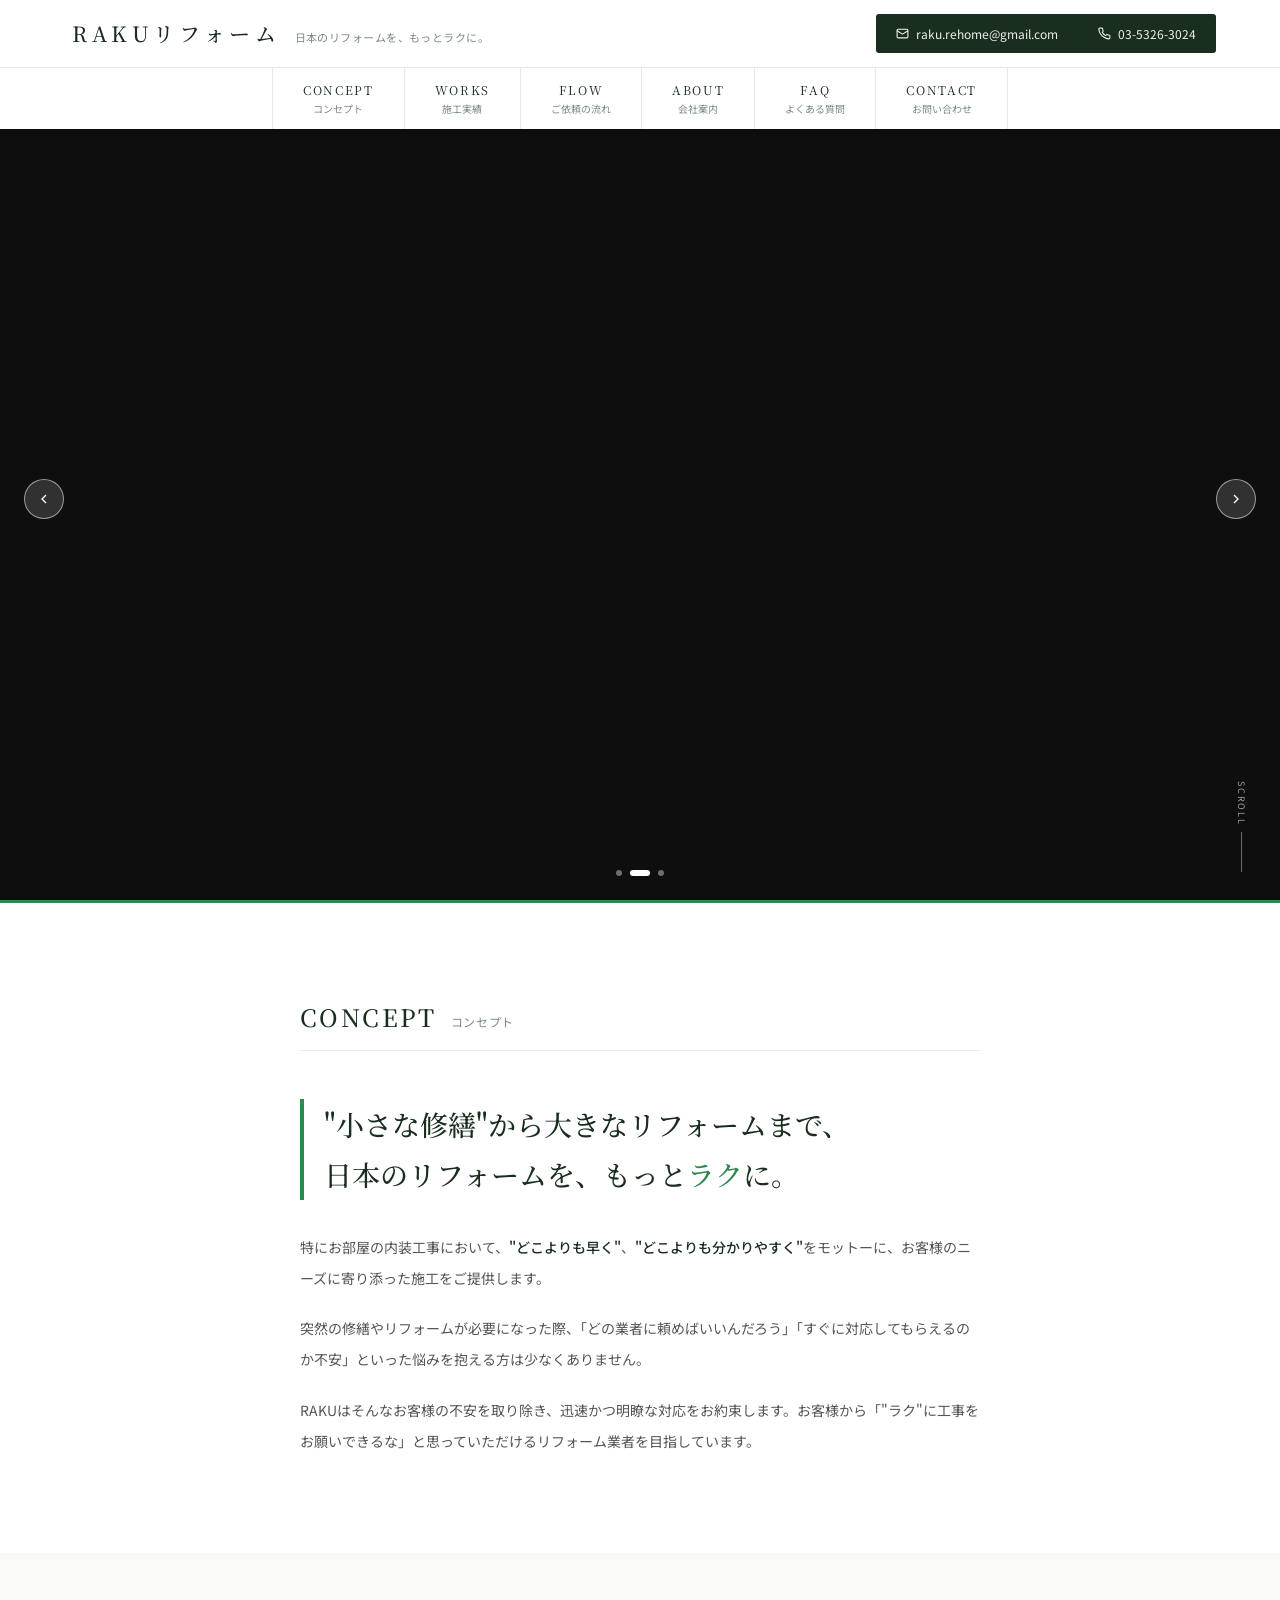
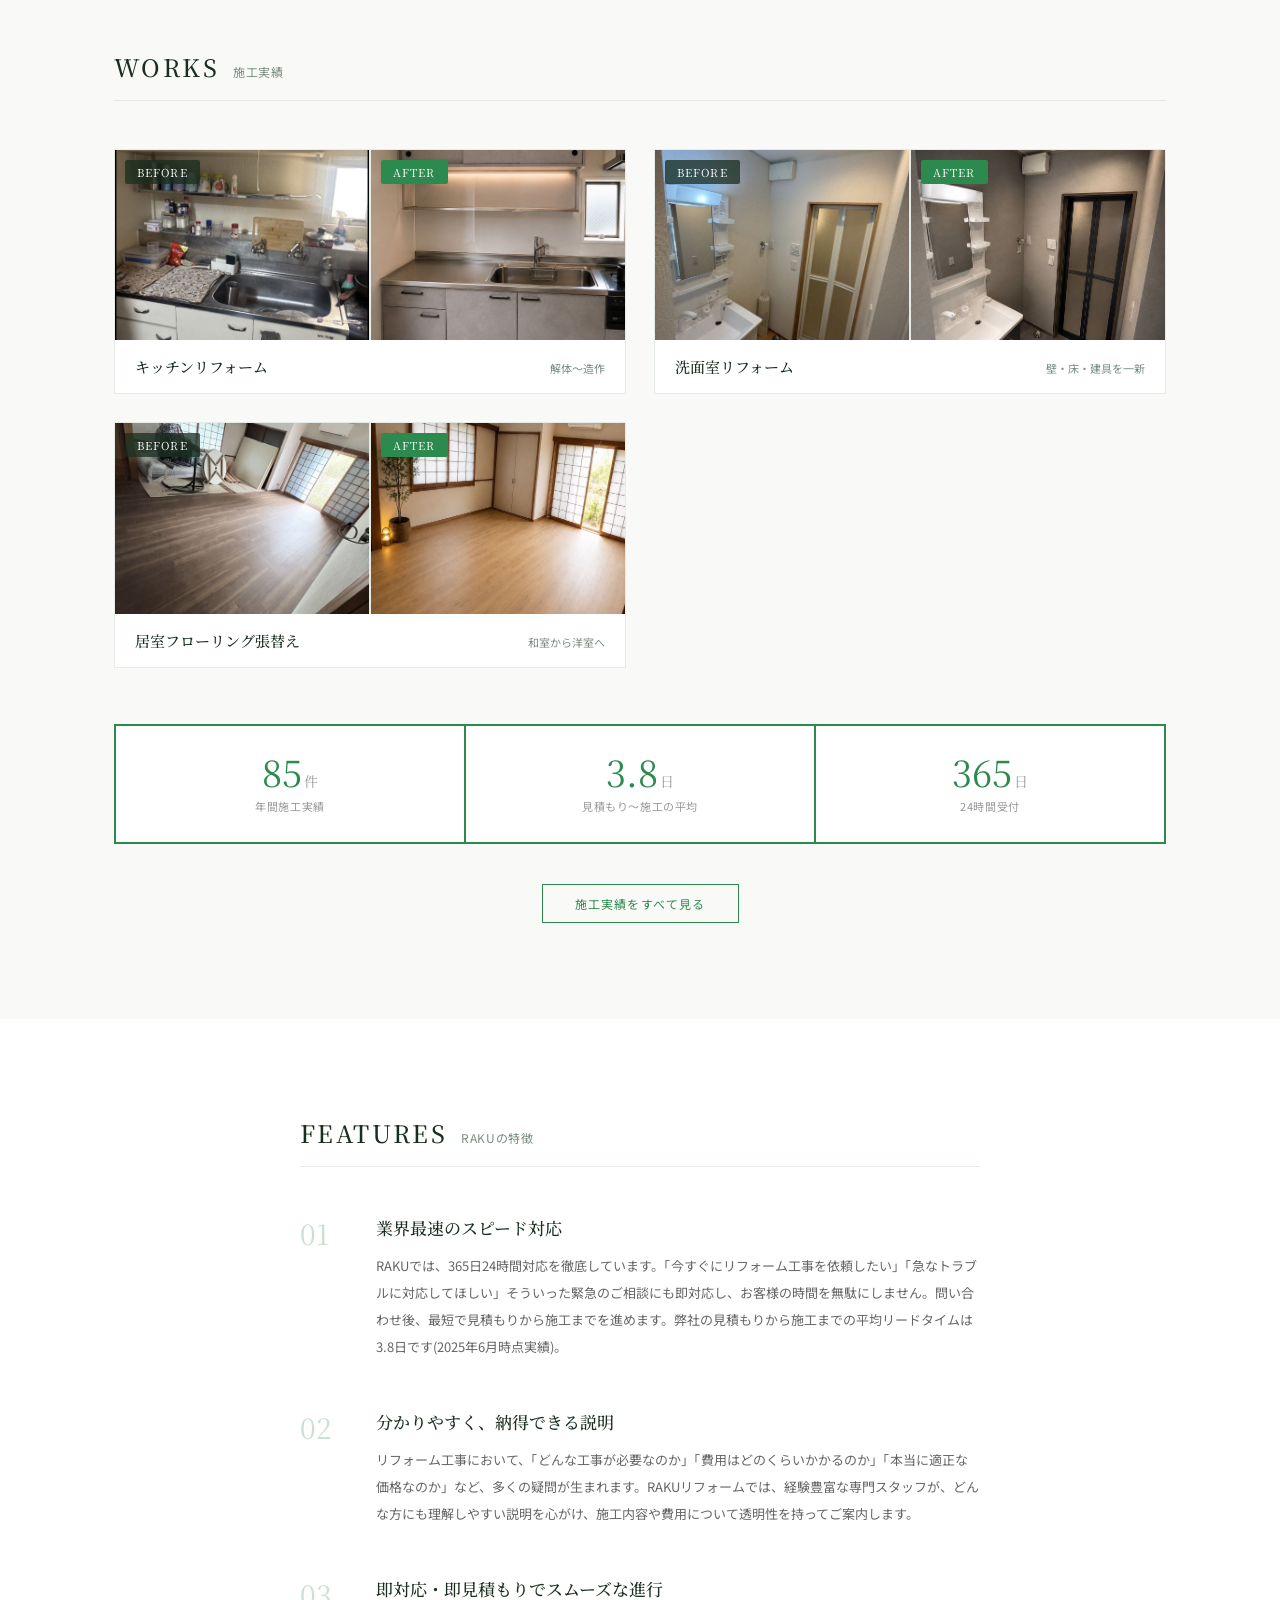
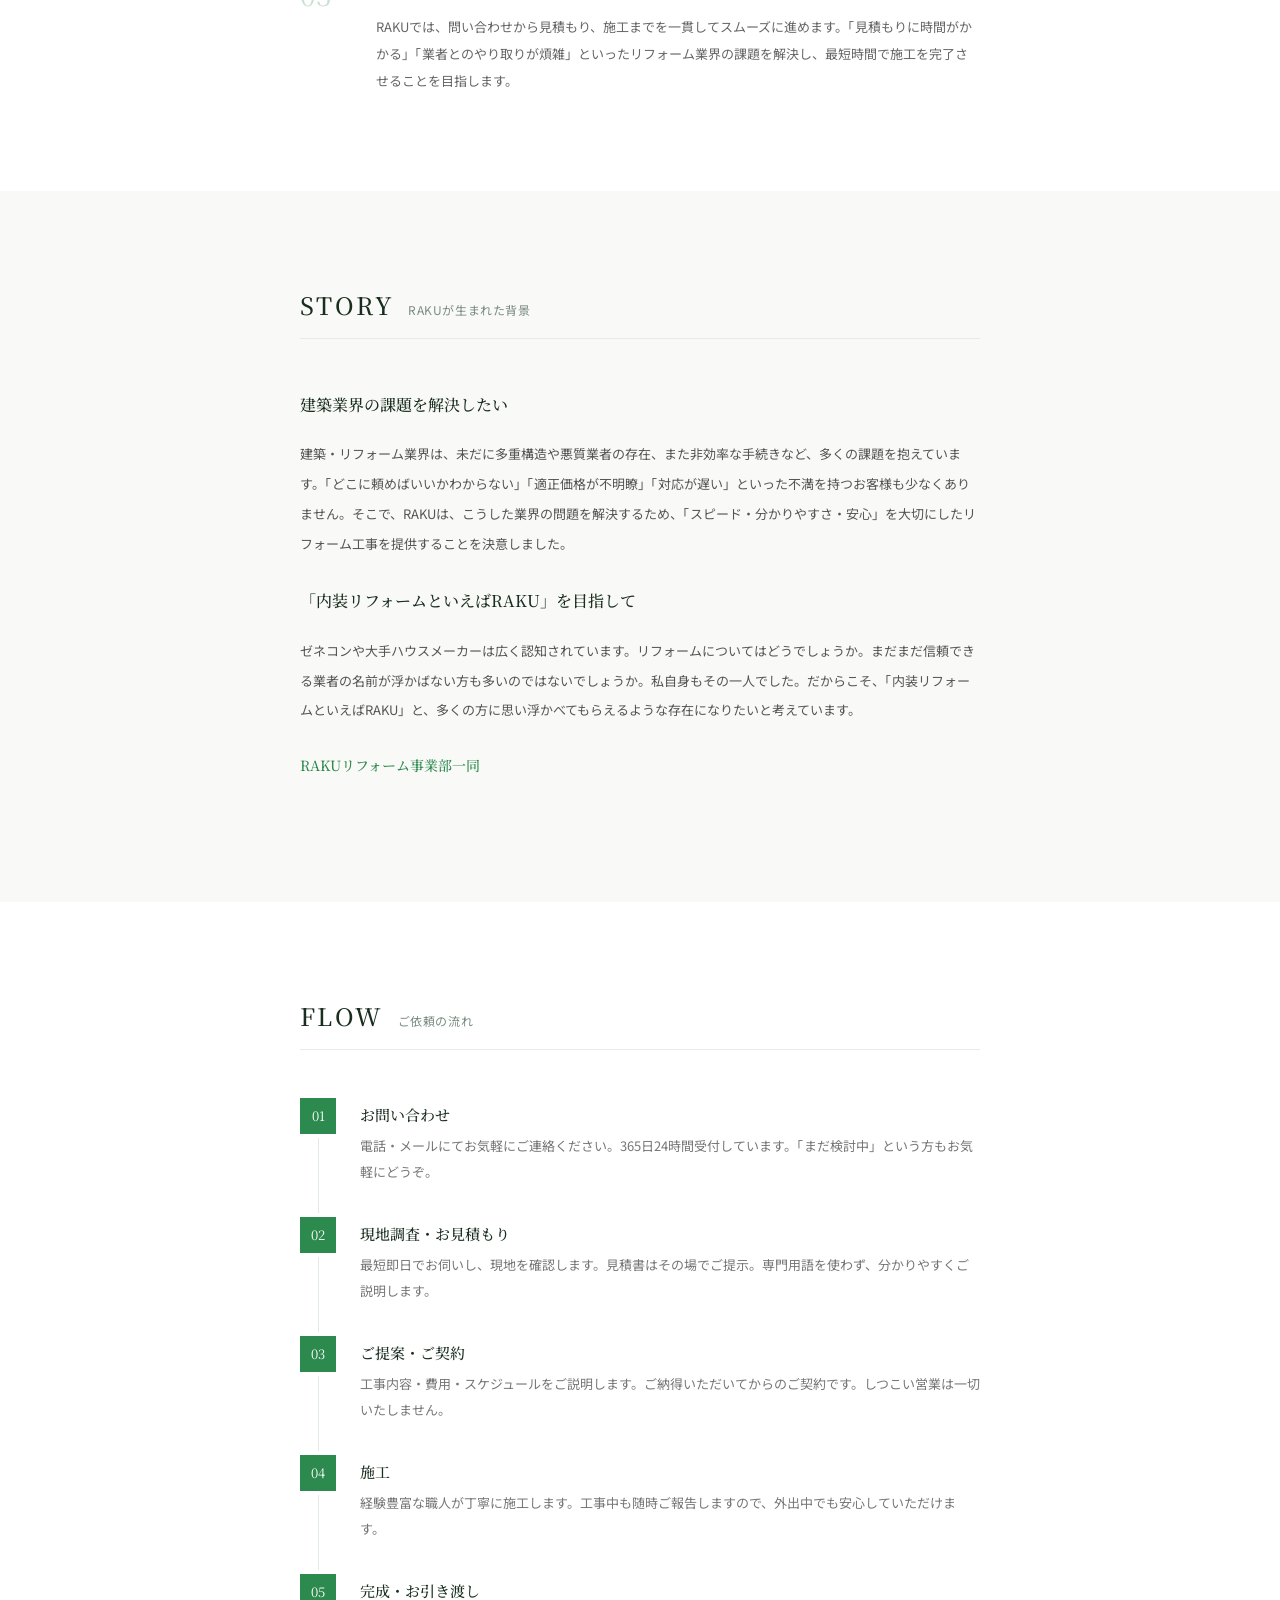
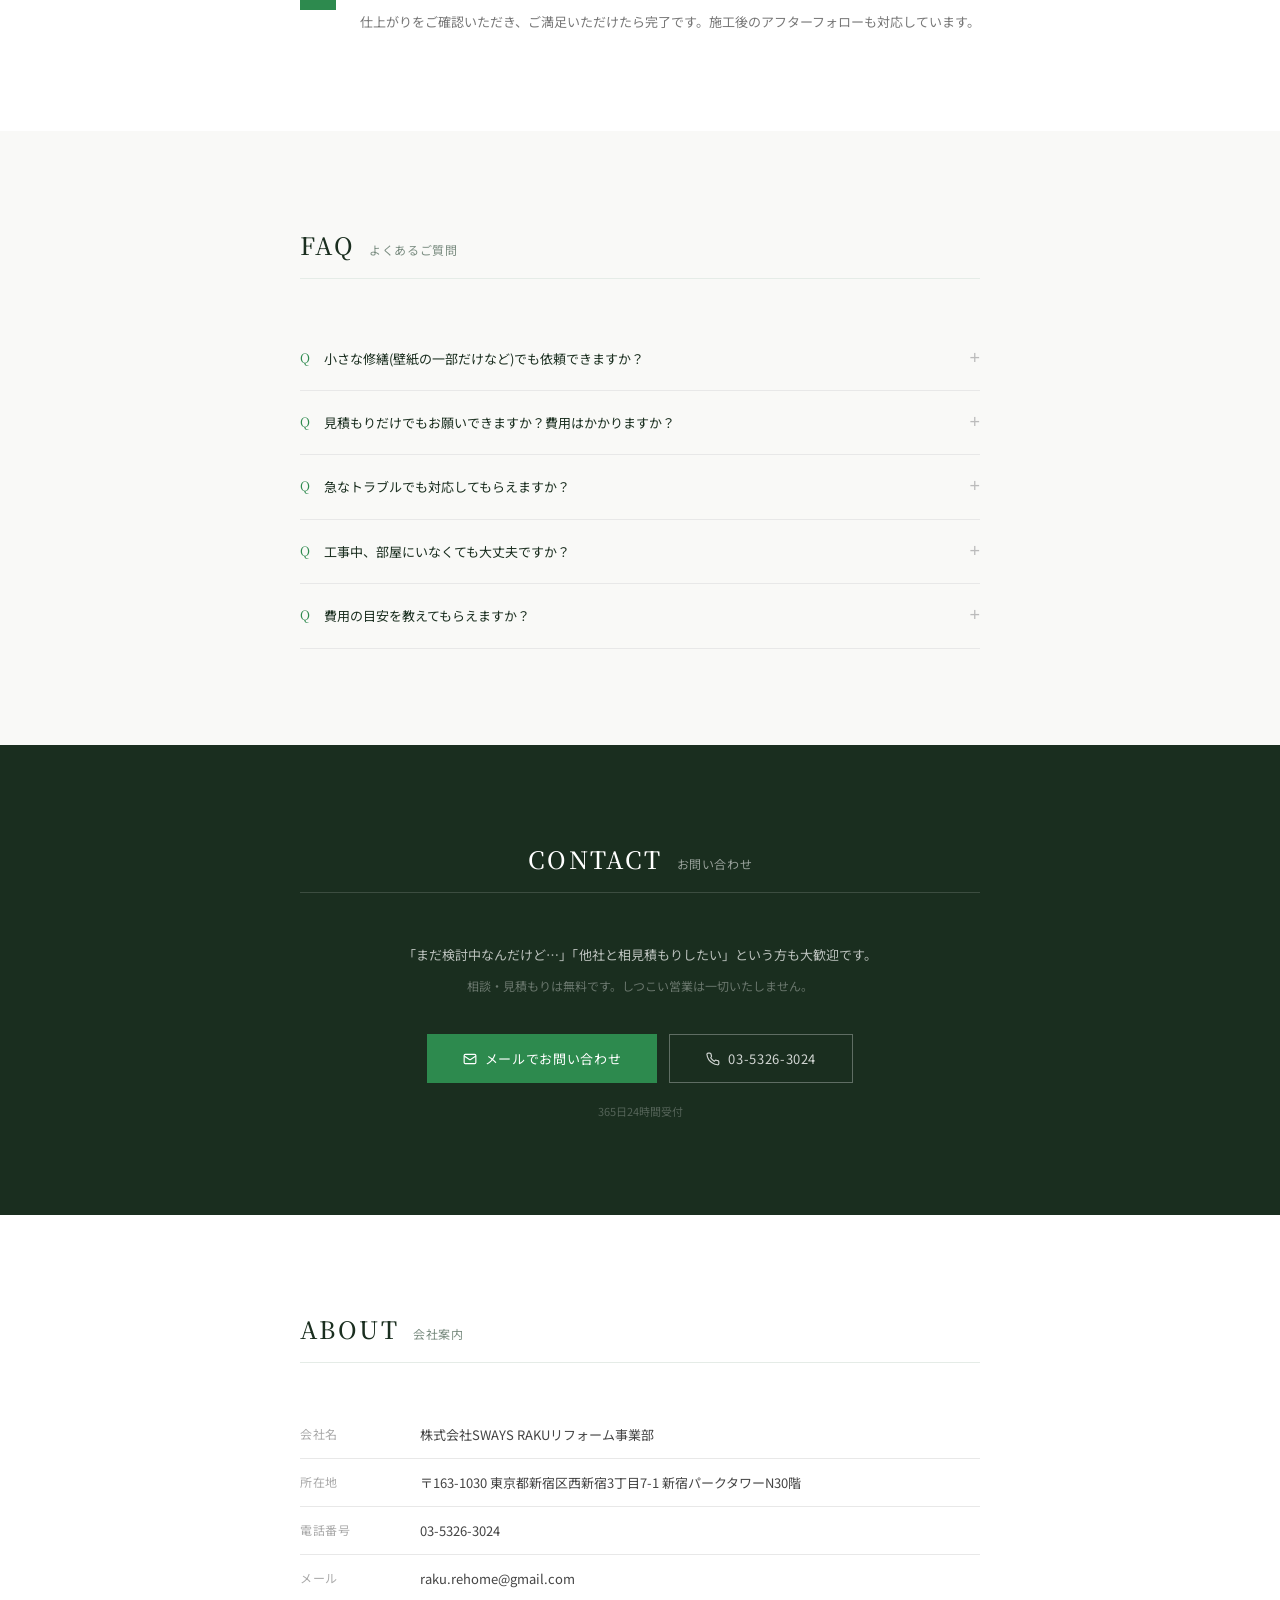
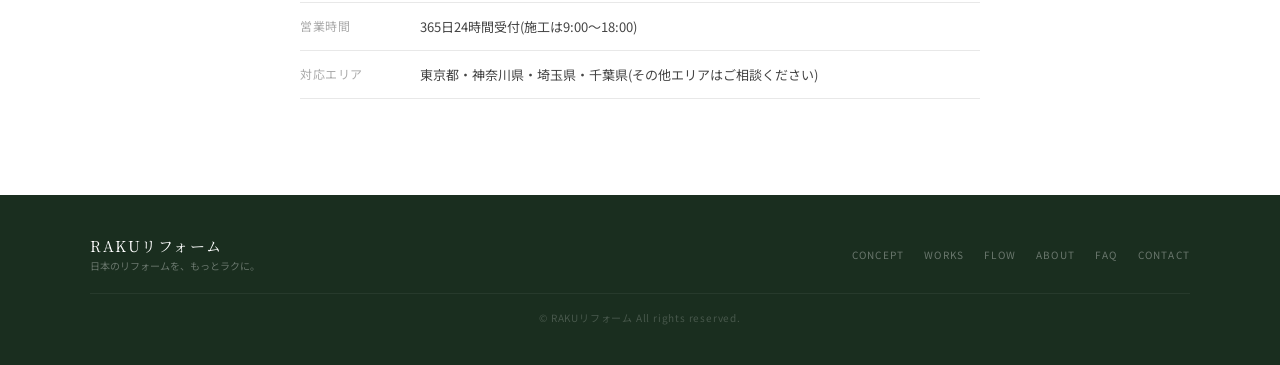
==== commit 7357a633: "対応しないビフォーアフターと施工風景を削除" ====
--- a/index.html
+++ b/index.html
@@ -535,35 +535,6 @@
         </div>
         <div class="ba-caption"><h3>居室フローリング張替え</h3><span>和室から洋室へ</span></div>
       </div>
-      <div class="ba-card">
-        <div class="ba-images">
-          <div class="ba-img before"><span class="ba-tag">BEFORE</span><img src="images/living-before.jpg" alt="リビング施工前" /></div>
-          <div class="ba-img after"><span class="ba-tag">AFTER</span><img src="images/living-after.jpg" alt="リビング施工後" /></div>
-        </div>
-        <div class="ba-caption"><h3>リビング壁面リフォーム</h3><span>壁面造作〜家具設置</span></div>
-      </div>
-      <div class="ba-card">
-        <div class="ba-images">
-          <div class="ba-img before"><span class="ba-tag">BEFORE</span><img src="images/meetingroom-before.jpg" alt="応接室施工前" /></div>
-          <div class="ba-img after"><span class="ba-tag">AFTER</span><img src="images/meetingroom-after.jpg" alt="応接室施工後" /></div>
-        </div>
-        <div class="ba-caption"><h3>応接室リフォーム</h3><span>軽量鉄骨下地〜仕上げ</span></div>
-      </div>
-      <div class="ba-card">
-        <div class="ba-images">
-          <div class="ba-img before"><span class="ba-tag">BEFORE</span><img src="images/entrance-before.jpg" alt="玄関施工前" /></div>
-          <div class="ba-img after"><span class="ba-tag">AFTER</span><img src="images/entrance-after.jpg" alt="玄関施工後" /></div>
-        </div>
-        <div class="ba-caption"><h3>玄関リフォーム</h3><span>内装仕上げ一式</span></div>
-      </div>
-    </div>
-
-    <div class="works-snap-label">施工風景</div>
-    <div class="works-snap-grid">
-      <div class="works-grid-item"><img src="images/extra-1.jpg" alt="施工風景1" /></div>
-      <div class="works-grid-item"><img src="images/extra-2.jpg" alt="施工風景2" /></div>
-      <div class="works-grid-item"><img src="images/extra-3.jpg" alt="施工風景3" /></div>
-      <div class="works-grid-item"><img src="images/extra-4.jpg" alt="施工風景4" /></div>
     </div>
 
     <div class="works-stats">
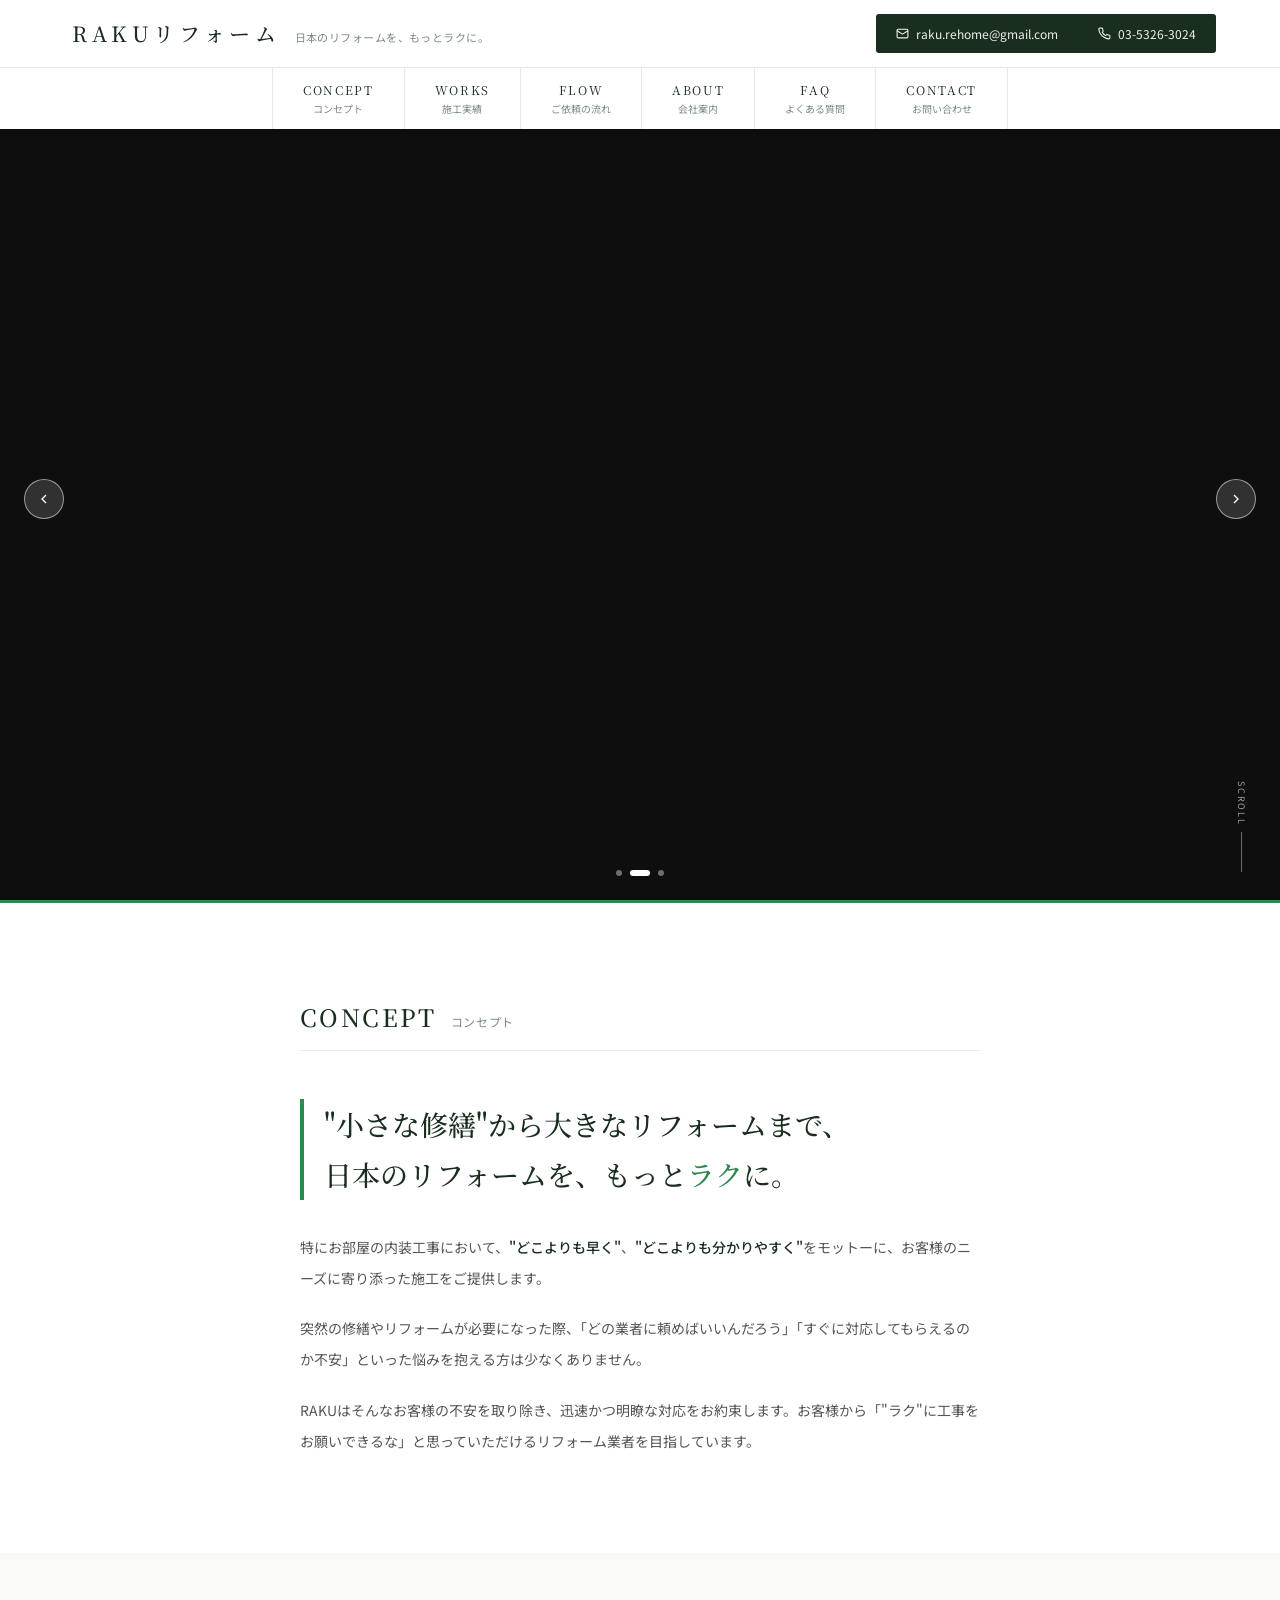
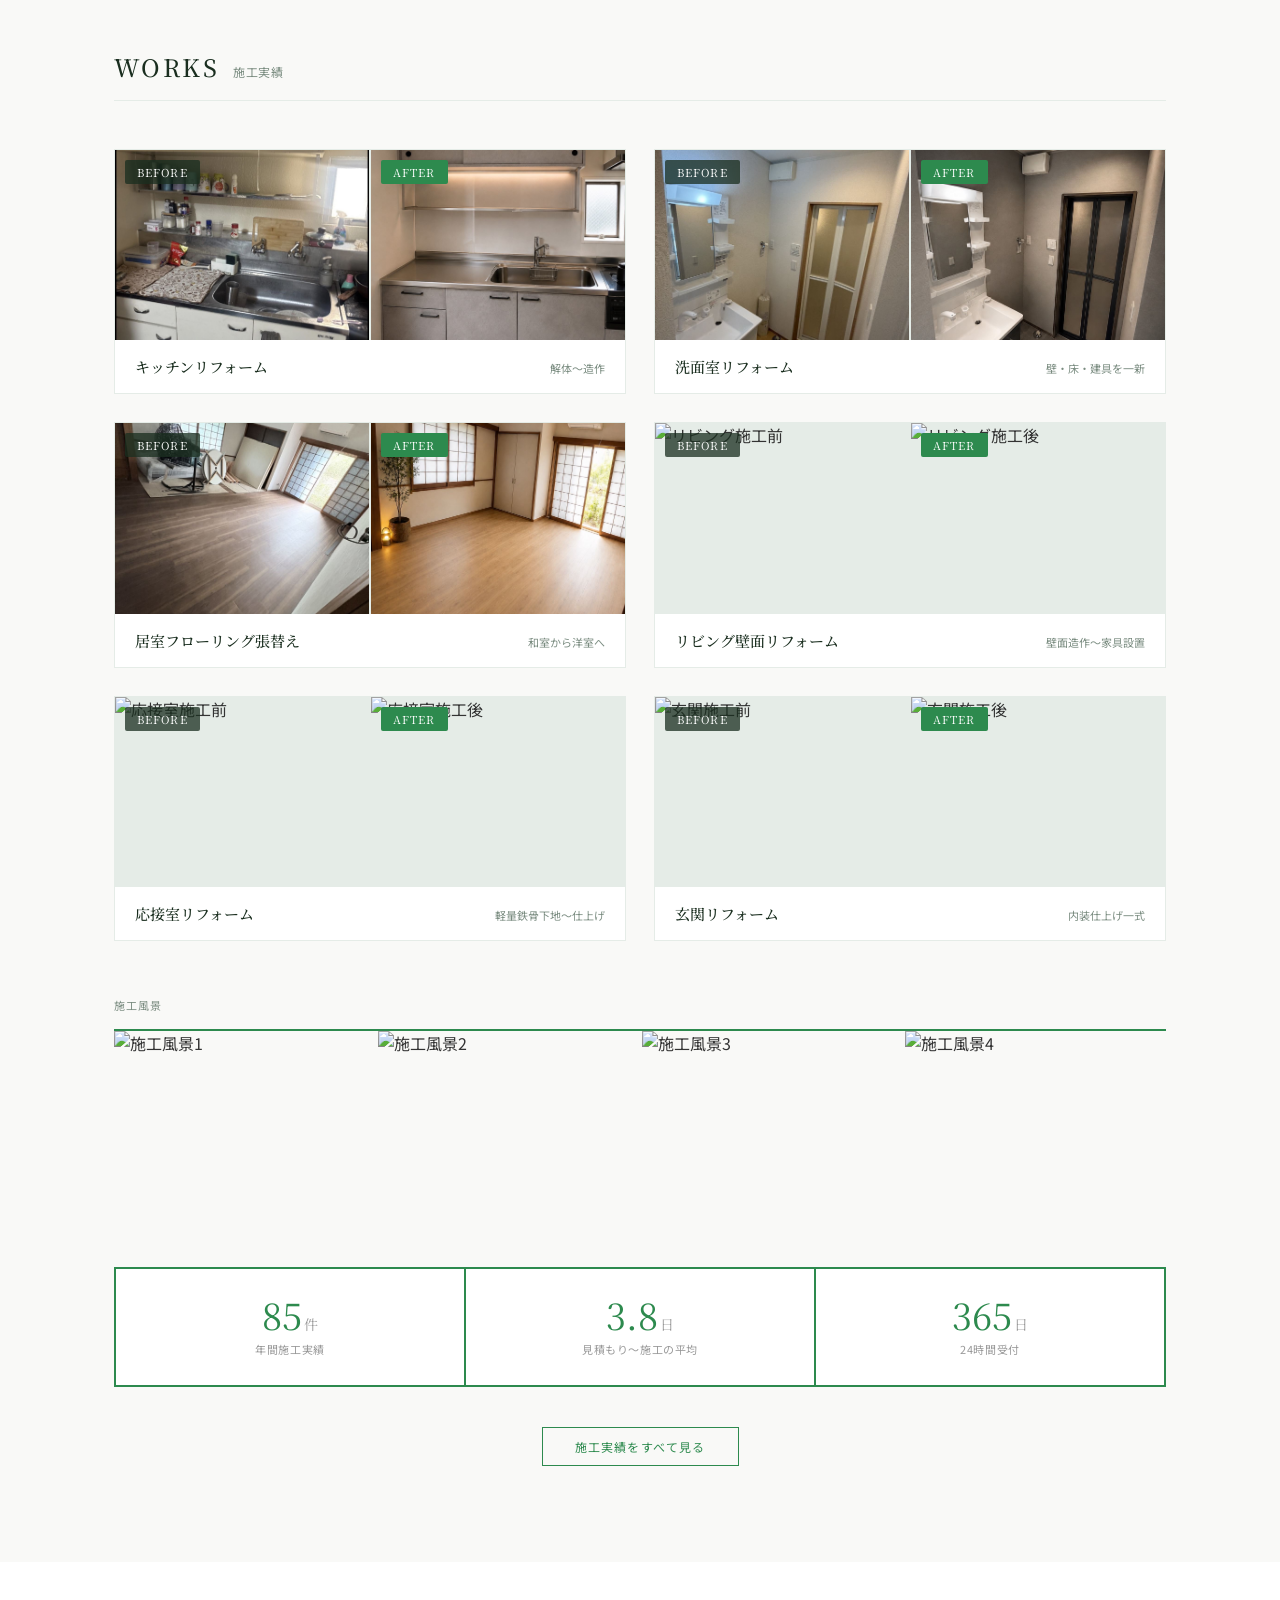
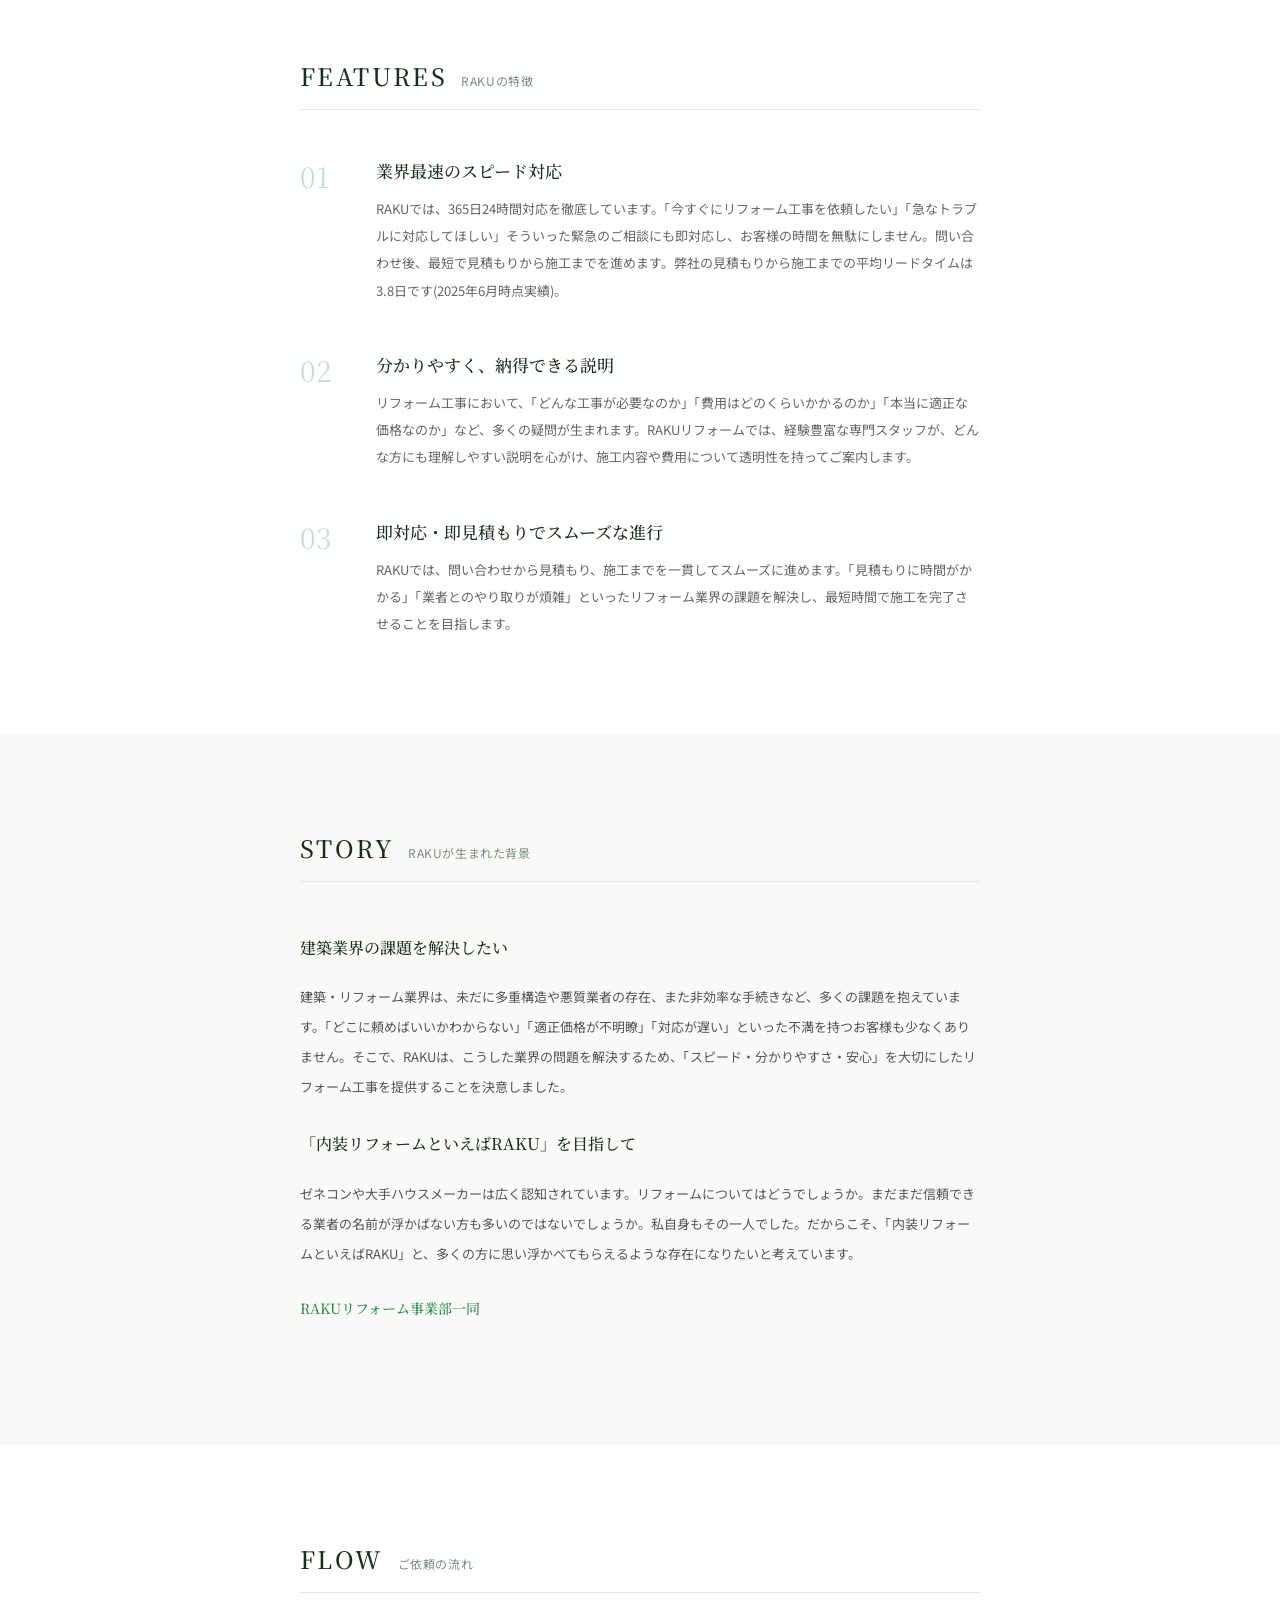
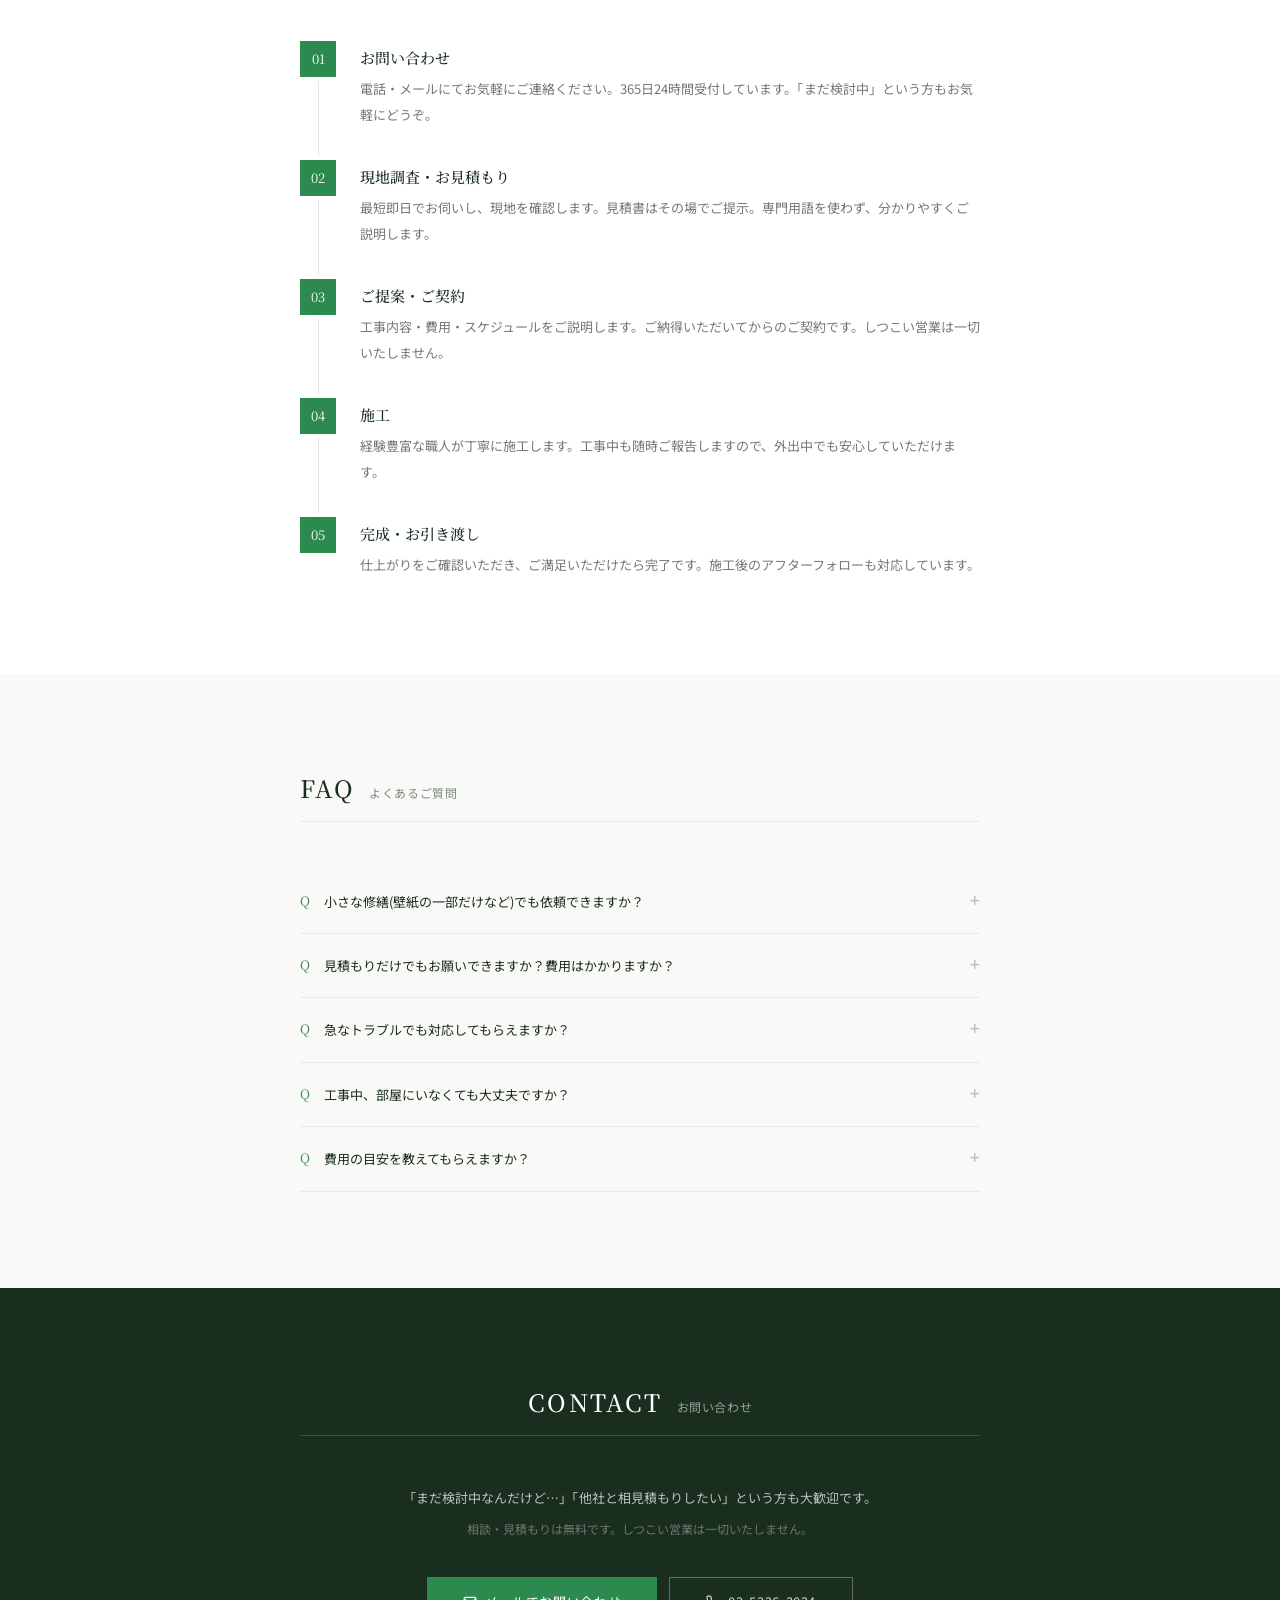
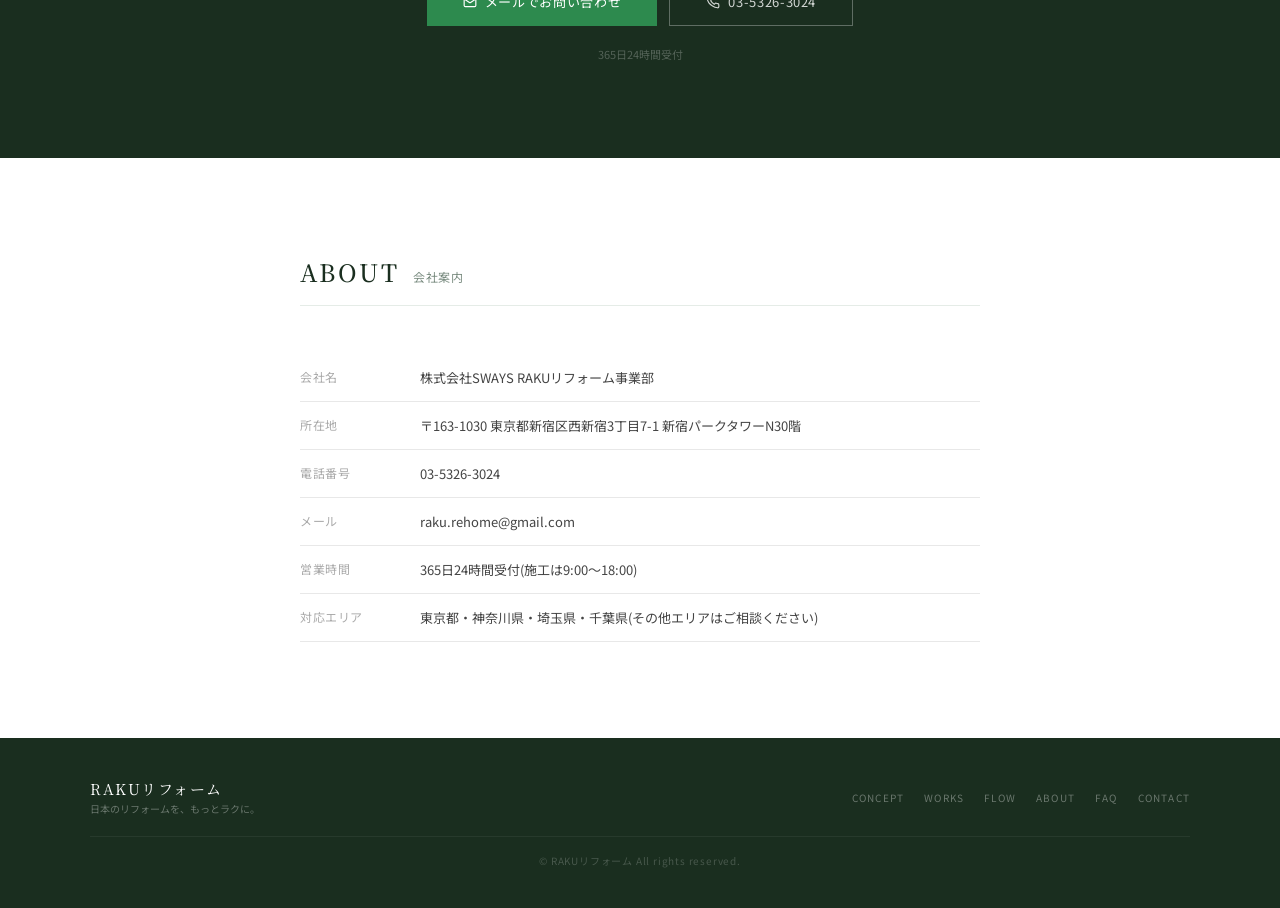
==== commit 0ccd6b39: "本文を1文ごとに改行" ====
--- a/index.html
+++ b/index.html
@@ -535,6 +535,35 @@
         </div>
         <div class="ba-caption"><h3>居室フローリング張替え</h3><span>和室から洋室へ</span></div>
       </div>
+      <div class="ba-card">
+        <div class="ba-images">
+          <div class="ba-img before"><span class="ba-tag">BEFORE</span><img src="images/living-before.jpg" alt="リビング施工前" /></div>
+          <div class="ba-img after"><span class="ba-tag">AFTER</span><img src="images/living-after.jpg" alt="リビング施工後" /></div>
+        </div>
+        <div class="ba-caption"><h3>リビング壁面リフォーム</h3><span>壁面造作〜家具設置</span></div>
+      </div>
+      <div class="ba-card">
+        <div class="ba-images">
+          <div class="ba-img before"><span class="ba-tag">BEFORE</span><img src="images/meetingroom-before.jpg" alt="応接室施工前" /></div>
+          <div class="ba-img after"><span class="ba-tag">AFTER</span><img src="images/meetingroom-after.jpg" alt="応接室施工後" /></div>
+        </div>
+        <div class="ba-caption"><h3>応接室リフォーム</h3><span>軽量鉄骨下地〜仕上げ</span></div>
+      </div>
+      <div class="ba-card">
+        <div class="ba-images">
+          <div class="ba-img before"><span class="ba-tag">BEFORE</span><img src="images/entrance-before.jpg" alt="玄関施工前" /></div>
+          <div class="ba-img after"><span class="ba-tag">AFTER</span><img src="images/entrance-after.jpg" alt="玄関施工後" /></div>
+        </div>
+        <div class="ba-caption"><h3>玄関リフォーム</h3><span>内装仕上げ一式</span></div>
+      </div>
+    </div>
+
+    <div class="works-snap-label">施工風景</div>
+    <div class="works-snap-grid">
+      <div class="works-grid-item"><img src="images/extra-1.jpg" alt="施工風景1" /></div>
+      <div class="works-grid-item"><img src="images/extra-2.jpg" alt="施工風景2" /></div>
+      <div class="works-grid-item"><img src="images/extra-3.jpg" alt="施工風景3" /></div>
+      <div class="works-grid-item"><img src="images/extra-4.jpg" alt="施工風景4" /></div>
     </div>
 
     <div class="works-stats">
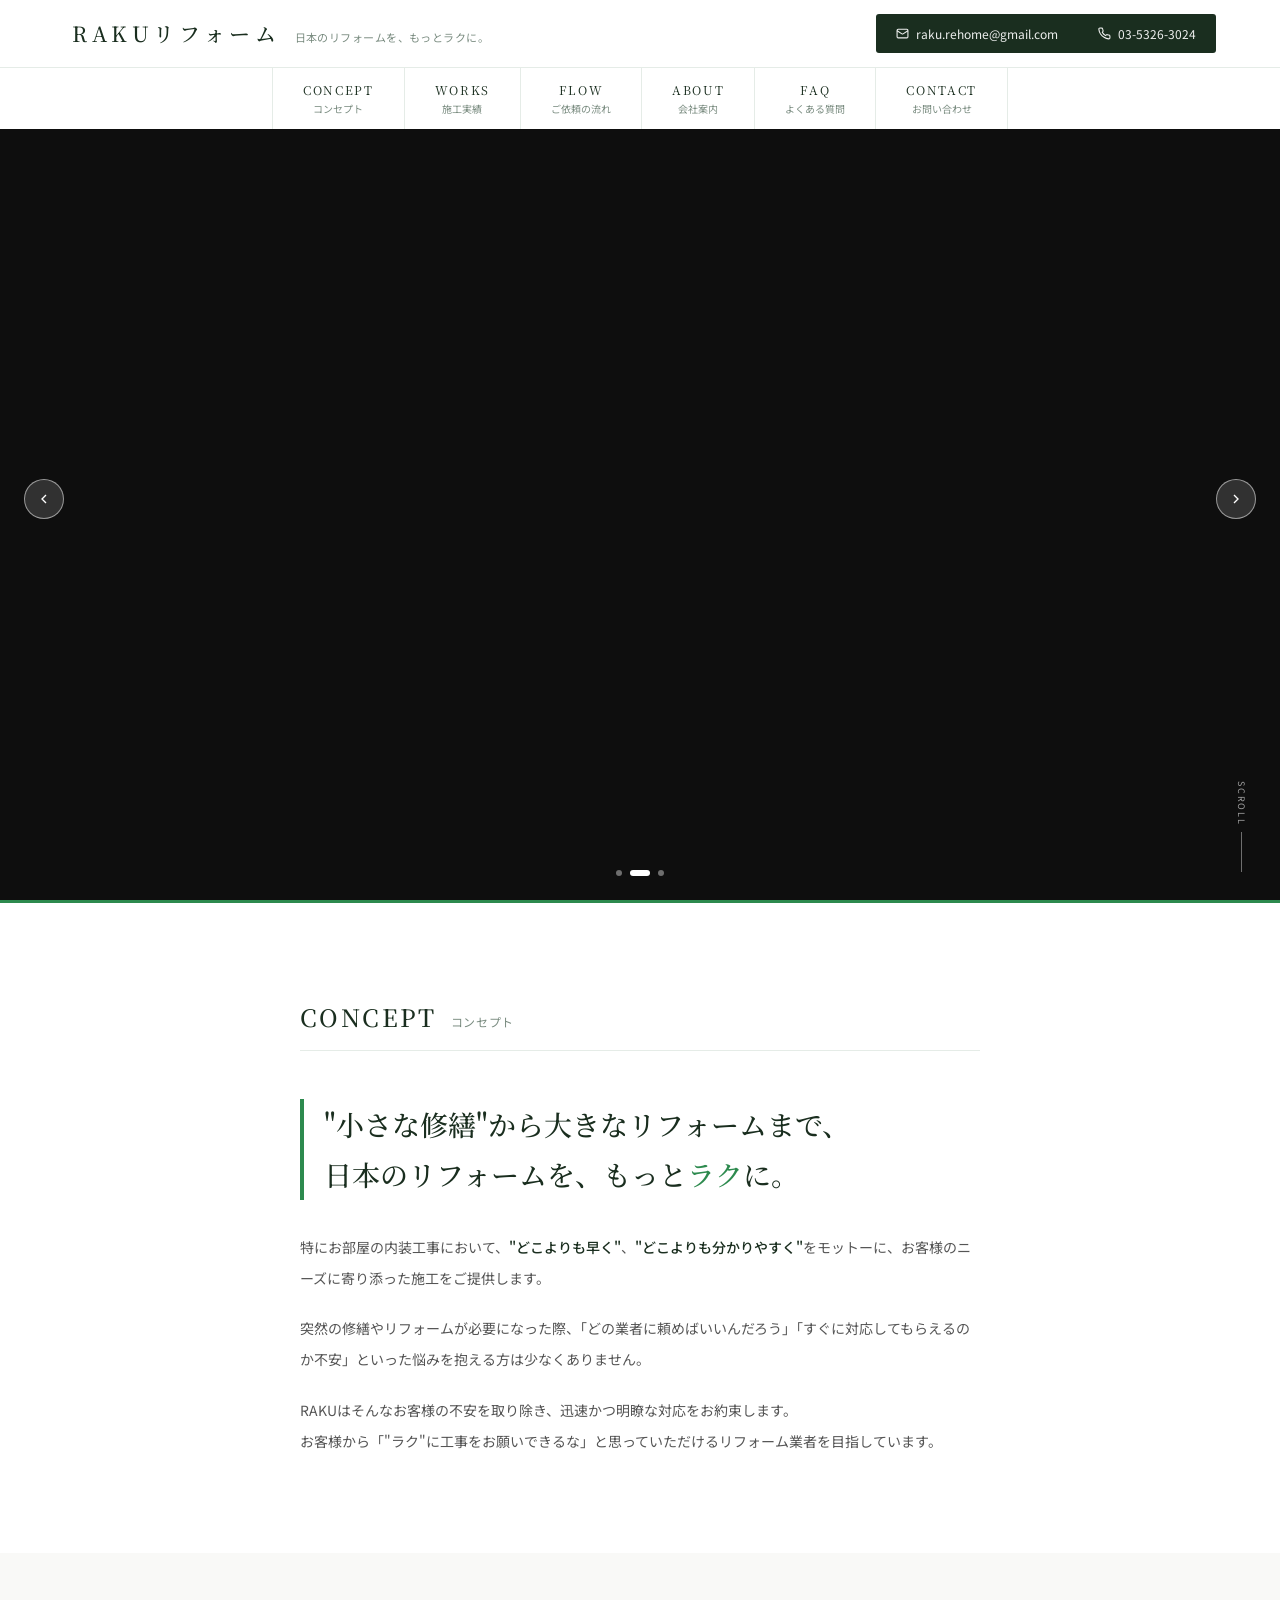
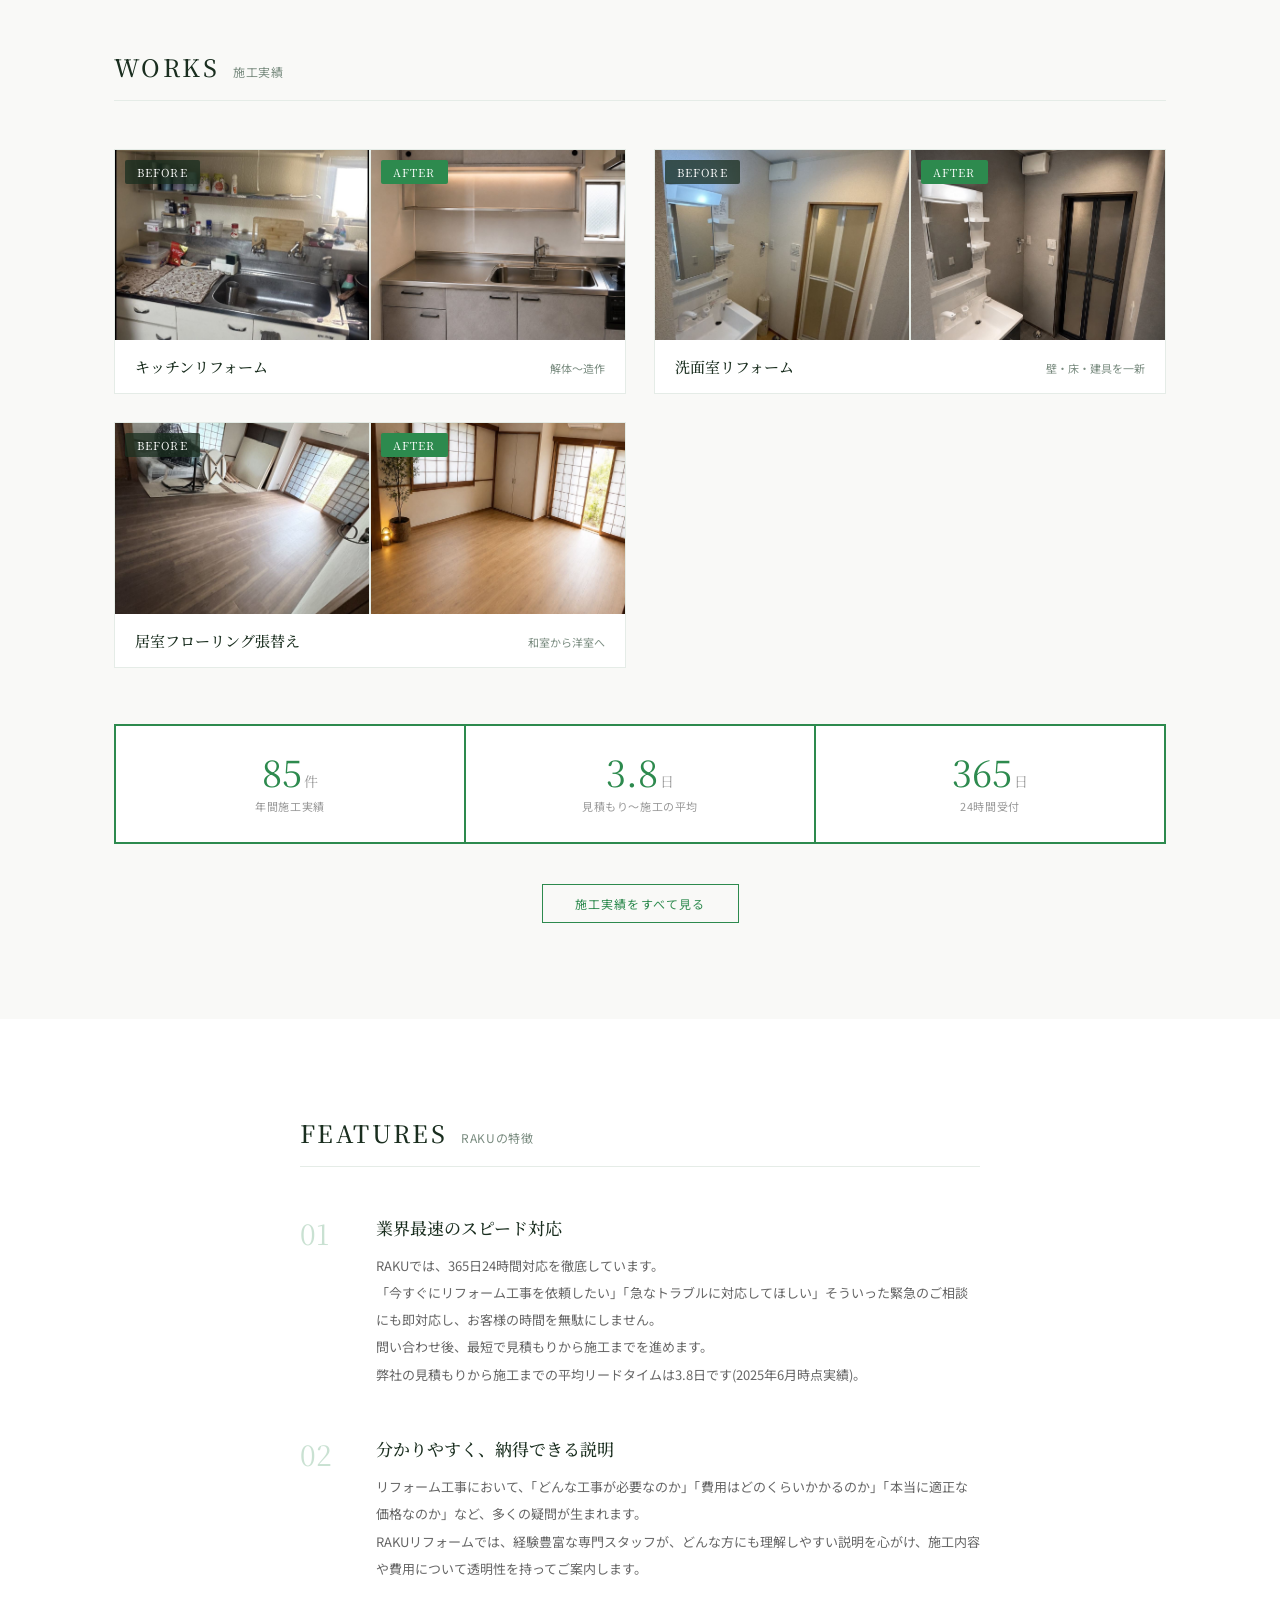
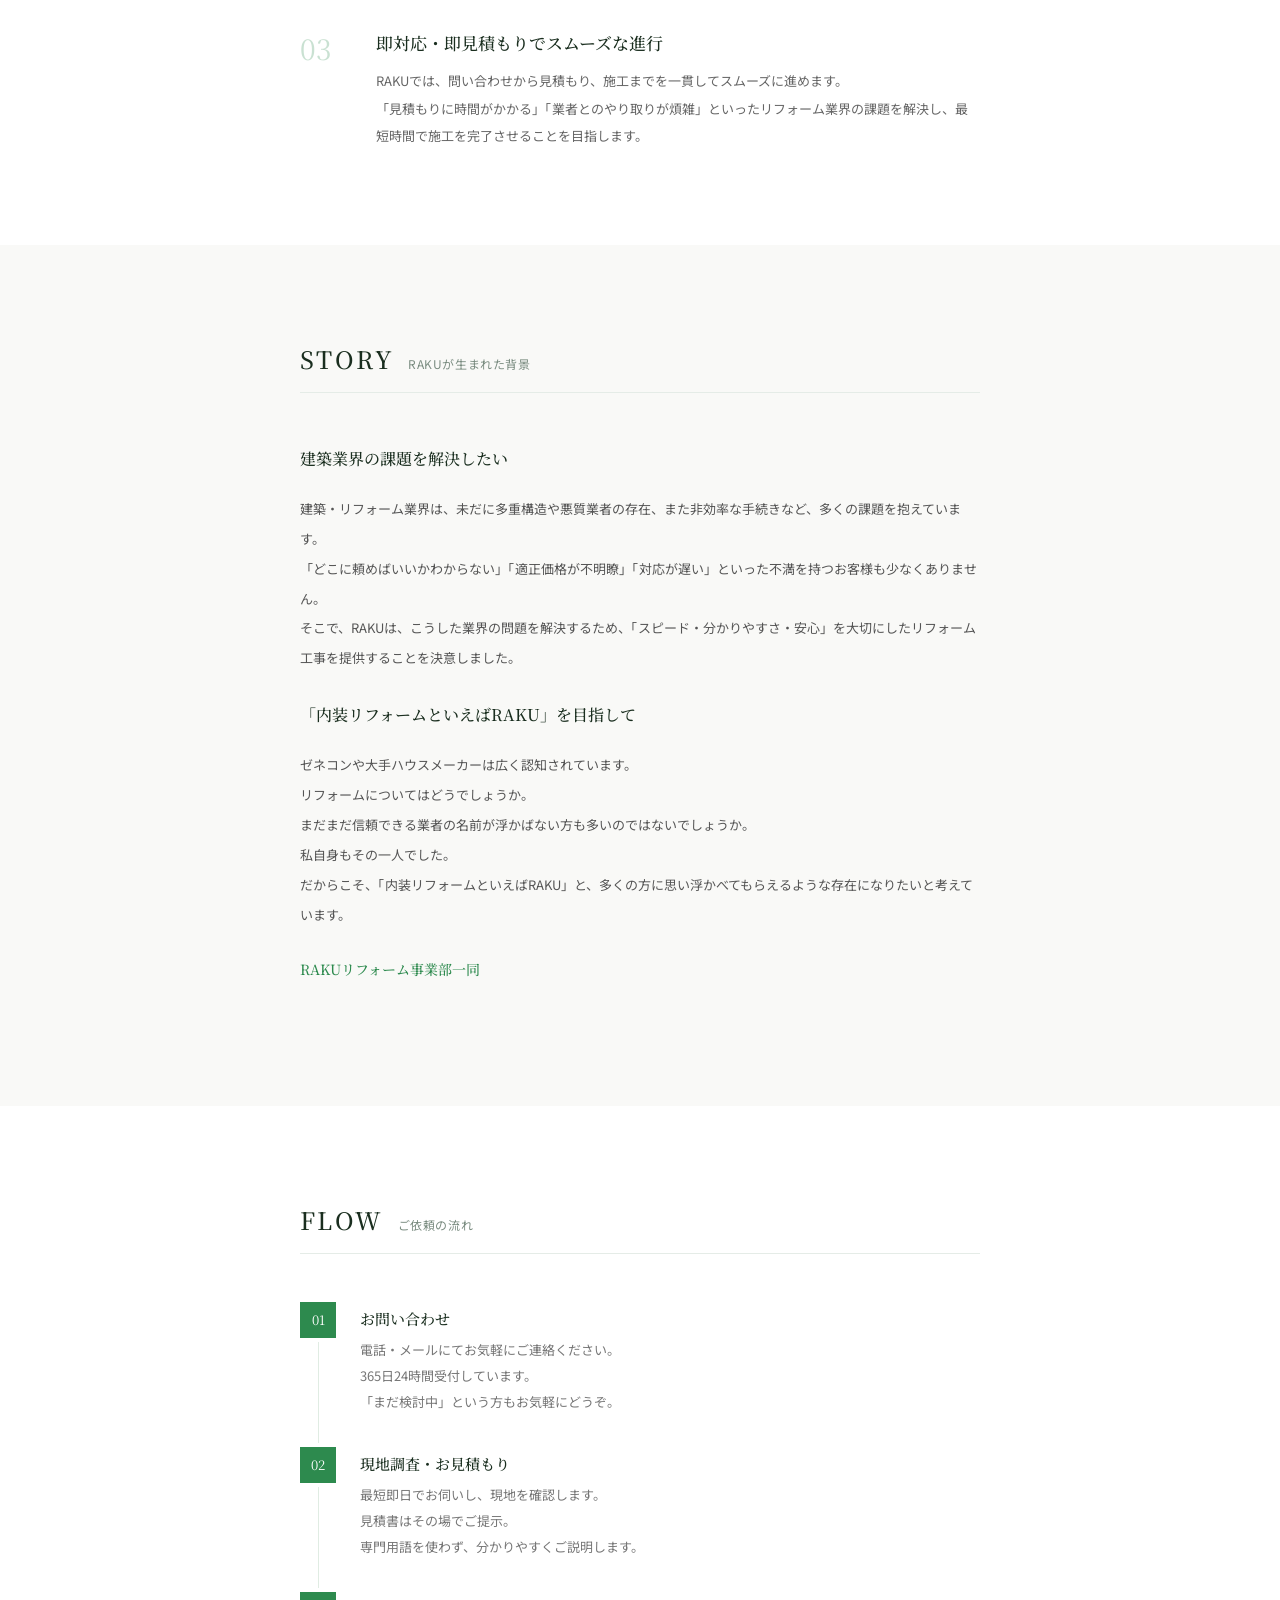
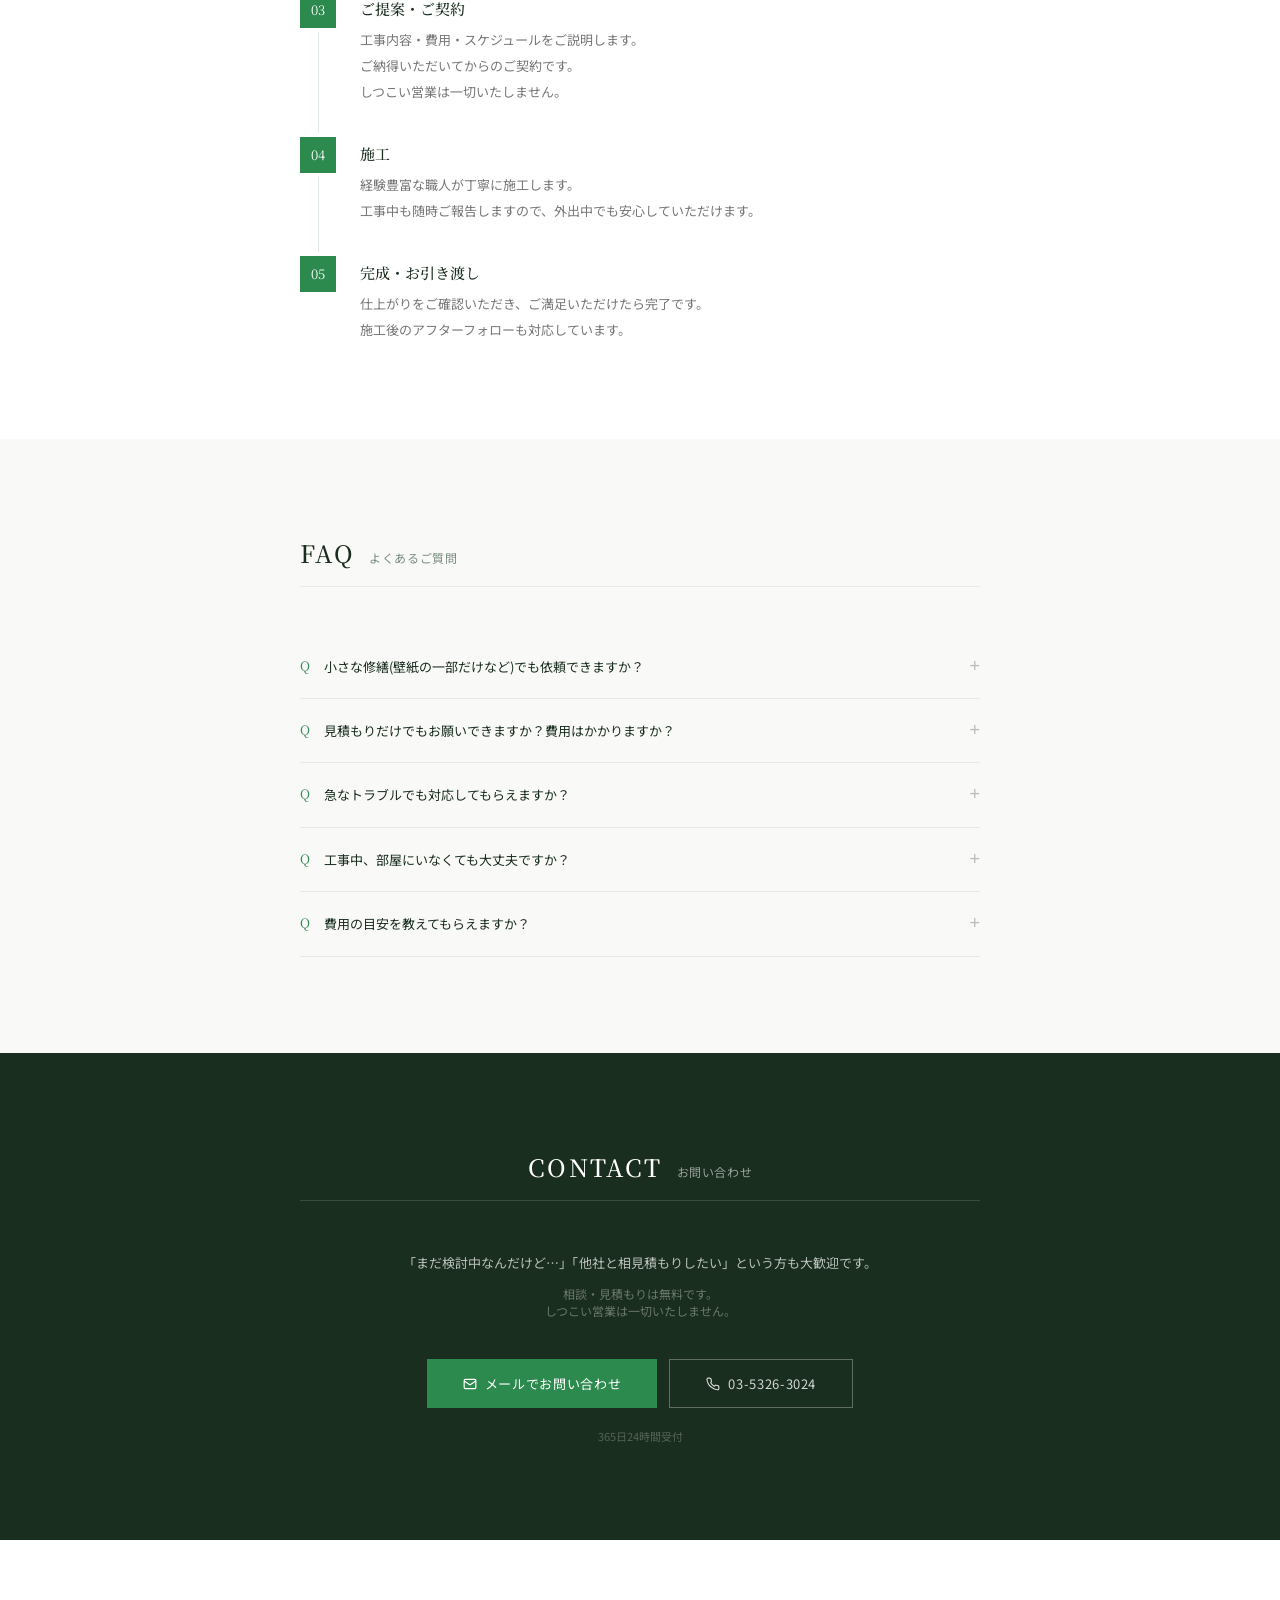
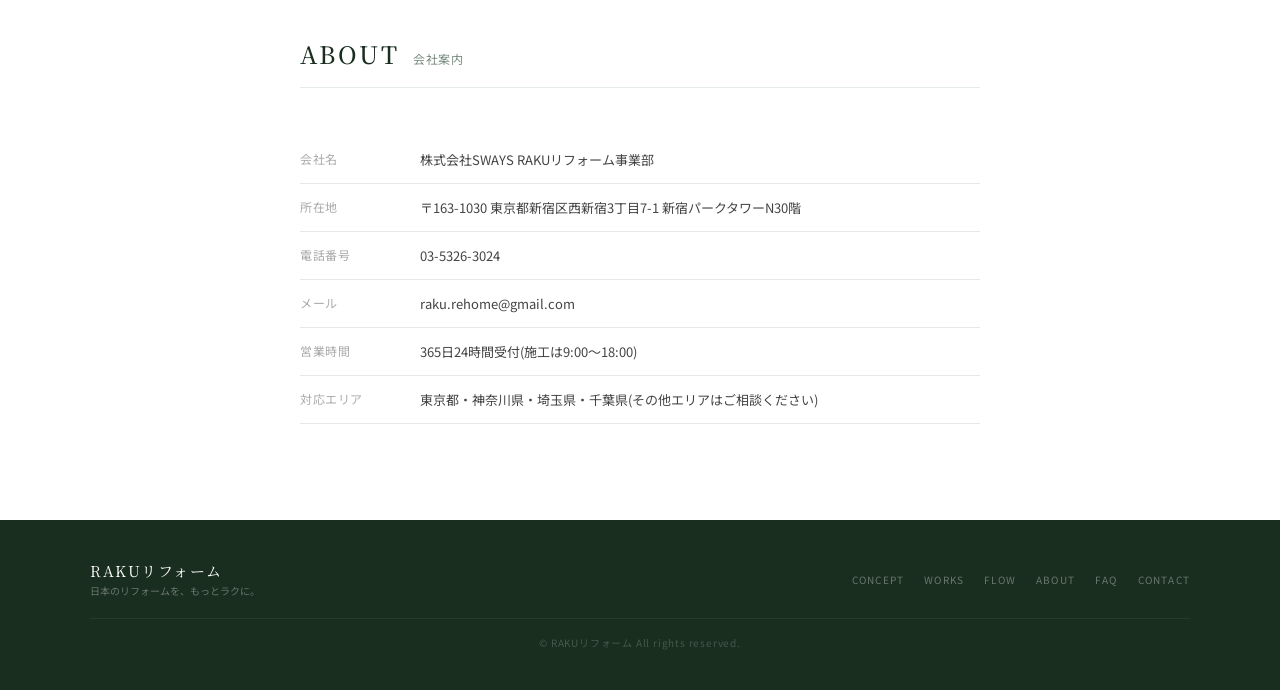
==== commit 11602fef: "最新版に差し替え(カード3組・本文改行)" ====
--- a/index.html
+++ b/index.html
@@ -498,7 +498,7 @@
     <div class="body">
       <p>特にお部屋の内装工事において、<strong>"どこよりも早く"</strong>、<strong>"どこよりも分かりやすく"</strong>をモットーに、お客様のニーズに寄り添った施工をご提供します。</p>
       <p>突然の修繕やリフォームが必要になった際、「どの業者に頼めばいいんだろう」「すぐに対応してもらえるのか不安」といった悩みを抱える方は少なくありません。</p>
-      <p>RAKUはそんなお客様の不安を取り除き、迅速かつ明瞭な対応をお約束します。お客様から「"ラク"に工事をお願いできるな」と思っていただけるリフォーム業者を目指しています。</p>
+      <p>RAKUはそんなお客様の不安を取り除き、迅速かつ明瞭な対応をお約束します。<br>お客様から「"ラク"に工事をお願いできるな」と思っていただけるリフォーム業者を目指しています。</p>
     </div>
   </div>
 </section>
@@ -535,35 +535,6 @@
         </div>
         <div class="ba-caption"><h3>居室フローリング張替え</h3><span>和室から洋室へ</span></div>
       </div>
-      <div class="ba-card">
-        <div class="ba-images">
-          <div class="ba-img before"><span class="ba-tag">BEFORE</span><img src="images/living-before.jpg" alt="リビング施工前" /></div>
-          <div class="ba-img after"><span class="ba-tag">AFTER</span><img src="images/living-after.jpg" alt="リビング施工後" /></div>
-        </div>
-        <div class="ba-caption"><h3>リビング壁面リフォーム</h3><span>壁面造作〜家具設置</span></div>
-      </div>
-      <div class="ba-card">
-        <div class="ba-images">
-          <div class="ba-img before"><span class="ba-tag">BEFORE</span><img src="images/meetingroom-before.jpg" alt="応接室施工前" /></div>
-          <div class="ba-img after"><span class="ba-tag">AFTER</span><img src="images/meetingroom-after.jpg" alt="応接室施工後" /></div>
-        </div>
-        <div class="ba-caption"><h3>応接室リフォーム</h3><span>軽量鉄骨下地〜仕上げ</span></div>
-      </div>
-      <div class="ba-card">
-        <div class="ba-images">
-          <div class="ba-img before"><span class="ba-tag">BEFORE</span><img src="images/entrance-before.jpg" alt="玄関施工前" /></div>
-          <div class="ba-img after"><span class="ba-tag">AFTER</span><img src="images/entrance-after.jpg" alt="玄関施工後" /></div>
-        </div>
-        <div class="ba-caption"><h3>玄関リフォーム</h3><span>内装仕上げ一式</span></div>
-      </div>
-    </div>
-
-    <div class="works-snap-label">施工風景</div>
-    <div class="works-snap-grid">
-      <div class="works-grid-item"><img src="images/extra-1.jpg" alt="施工風景1" /></div>
-      <div class="works-grid-item"><img src="images/extra-2.jpg" alt="施工風景2" /></div>
-      <div class="works-grid-item"><img src="images/extra-3.jpg" alt="施工風景3" /></div>
-      <div class="works-grid-item"><img src="images/extra-4.jpg" alt="施工風景4" /></div>
     </div>
 
     <div class="works-stats">
@@ -599,21 +570,21 @@
         <div class="feature-num">01</div>
         <div>
           <h3>業界最速のスピード対応</h3>
-          <p>RAKUでは、365日24時間対応を徹底しています。「今すぐにリフォーム工事を依頼したい」「急なトラブルに対応してほしい」そういった緊急のご相談にも即対応し、お客様の時間を無駄にしません。問い合わせ後、最短で見積もりから施工までを進めます。弊社の見積もりから施工までの平均リードタイムは3.8日です(2025年6月時点実績)。</p>
+          <p>RAKUでは、365日24時間対応を徹底しています。<br>「今すぐにリフォーム工事を依頼したい」「急なトラブルに対応してほしい」そういった緊急のご相談にも即対応し、お客様の時間を無駄にしません。<br>問い合わせ後、最短で見積もりから施工までを進めます。<br>弊社の見積もりから施工までの平均リードタイムは3.8日です(2025年6月時点実績)。</p>
         </div>
       </div>
       <div class="feature-item">
         <div class="feature-num">02</div>
         <div>
           <h3>分かりやすく、納得できる説明</h3>
-          <p>リフォーム工事において、「どんな工事が必要なのか」「費用はどのくらいかかるのか」「本当に適正な価格なのか」など、多くの疑問が生まれます。RAKUリフォームでは、経験豊富な専門スタッフが、どんな方にも理解しやすい説明を心がけ、施工内容や費用について透明性を持ってご案内します。</p>
+          <p>リフォーム工事において、「どんな工事が必要なのか」「費用はどのくらいかかるのか」「本当に適正な価格なのか」など、多くの疑問が生まれます。<br>RAKUリフォームでは、経験豊富な専門スタッフが、どんな方にも理解しやすい説明を心がけ、施工内容や費用について透明性を持ってご案内します。</p>
         </div>
       </div>
       <div class="feature-item">
         <div class="feature-num">03</div>
         <div>
           <h3>即対応・即見積もりでスムーズな進行</h3>
-          <p>RAKUでは、問い合わせから見積もり、施工までを一貫してスムーズに進めます。「見積もりに時間がかかる」「業者とのやり取りが煩雑」といったリフォーム業界の課題を解決し、最短時間で施工を完了させることを目指します。</p>
+          <p>RAKUでは、問い合わせから見積もり、施工までを一貫してスムーズに進めます。<br>「見積もりに時間がかかる」「業者とのやり取りが煩雑」といったリフォーム業界の課題を解決し、最短時間で施工を完了させることを目指します。</p>
         </div>
       </div>
     </div>
@@ -630,9 +601,9 @@
     </div>
     <div class="body">
       <h3>建築業界の課題を解決したい</h3>
-      <p>建築・リフォーム業界は、未だに多重構造や悪質業者の存在、また非効率な手続きなど、多くの課題を抱えています。「どこに頼めばいいかわからない」「適正価格が不明瞭」「対応が遅い」といった不満を持つお客様も少なくありません。そこで、RAKUは、こうした業界の問題を解決するため、「スピード・分かりやすさ・安心」を大切にしたリフォーム工事を提供することを決意しました。</p>
+      <p>建築・リフォーム業界は、未だに多重構造や悪質業者の存在、また非効率な手続きなど、多くの課題を抱えています。<br>「どこに頼めばいいかわからない」「適正価格が不明瞭」「対応が遅い」といった不満を持つお客様も少なくありません。<br>そこで、RAKUは、こうした業界の問題を解決するため、「スピード・分かりやすさ・安心」を大切にしたリフォーム工事を提供することを決意しました。</p>
       <h3>「内装リフォームといえばRAKU」を目指して</h3>
-      <p>ゼネコンや大手ハウスメーカーは広く認知されています。リフォームについてはどうでしょうか。まだまだ信頼できる業者の名前が浮かばない方も多いのではないでしょうか。私自身もその一人でした。だからこそ、「内装リフォームといえばRAKU」と、多くの方に思い浮かべてもらえるような存在になりたいと考えています。</p>
+      <p>ゼネコンや大手ハウスメーカーは広く認知されています。<br>リフォームについてはどうでしょうか。<br>まだまだ信頼できる業者の名前が浮かばない方も多いのではないでしょうか。<br>私自身もその一人でした。<br>だからこそ、「内装リフォームといえばRAKU」と、多くの方に思い浮かべてもらえるような存在になりたいと考えています。</p>
       <p class="sign">RAKUリフォーム事業部一同</p>
     </div>
   </div>
@@ -649,23 +620,23 @@
     <div>
       <div class="flow-item">
         <div class="flow-left"><div class="flow-num">01</div><div class="flow-line"></div></div>
-        <div class="flow-content"><h3>お問い合わせ</h3><p>電話・メールにてお気軽にご連絡ください。365日24時間受付しています。「まだ検討中」という方もお気軽にどうぞ。</p></div>
+        <div class="flow-content"><h3>お問い合わせ</h3><p>電話・メールにてお気軽にご連絡ください。<br>365日24時間受付しています。<br>「まだ検討中」という方もお気軽にどうぞ。</p></div>
       </div>
       <div class="flow-item">
         <div class="flow-left"><div class="flow-num">02</div><div class="flow-line"></div></div>
-        <div class="flow-content"><h3>現地調査・お見積もり</h3><p>最短即日でお伺いし、現地を確認します。見積書はその場でご提示。専門用語を使わず、分かりやすくご説明します。</p></div>
+        <div class="flow-content"><h3>現地調査・お見積もり</h3><p>最短即日でお伺いし、現地を確認します。<br>見積書はその場でご提示。<br>専門用語を使わず、分かりやすくご説明します。</p></div>
       </div>
       <div class="flow-item">
         <div class="flow-left"><div class="flow-num">03</div><div class="flow-line"></div></div>
-        <div class="flow-content"><h3>ご提案・ご契約</h3><p>工事内容・費用・スケジュールをご説明します。ご納得いただいてからのご契約です。しつこい営業は一切いたしません。</p></div>
+        <div class="flow-content"><h3>ご提案・ご契約</h3><p>工事内容・費用・スケジュールをご説明します。<br>ご納得いただいてからのご契約です。<br>しつこい営業は一切いたしません。</p></div>
       </div>
       <div class="flow-item">
         <div class="flow-left"><div class="flow-num">04</div><div class="flow-line"></div></div>
-        <div class="flow-content"><h3>施工</h3><p>経験豊富な職人が丁寧に施工します。工事中も随時ご報告しますので、外出中でも安心していただけます。</p></div>
+        <div class="flow-content"><h3>施工</h3><p>経験豊富な職人が丁寧に施工します。<br>工事中も随時ご報告しますので、外出中でも安心していただけます。</p></div>
       </div>
       <div class="flow-item">
         <div class="flow-left"><div class="flow-num">05</div></div>
-        <div class="flow-content"><h3>完成・お引き渡し</h3><p>仕上がりをご確認いただき、ご満足いただけたら完了です。施工後のアフターフォローも対応しています。</p></div>
+        <div class="flow-content"><h3>完成・お引き渡し</h3><p>仕上がりをご確認いただき、ご満足いただけたら完了です。<br>施工後のアフターフォローも対応しています。</p></div>
       </div>
     </div>
   </div>
@@ -685,35 +656,35 @@
           <div class="faq-q-inner"><span class="faq-q-label">Q</span><span class="faq-q-text">小さな修繕(壁紙の一部だけなど)でも依頼できますか？</span></div>
           <span class="faq-toggle">+</span>
         </button>
-        <div class="faq-a"><div class="faq-a-inner"><span class="faq-a-label">A</span><p class="faq-a-text">もちろんです。「こんな小さなことで…」と遠慮される方も多いのですが、どんな些細なことでも大丈夫です。まずはお気軽にご相談ください。</p></div></div>
+        <div class="faq-a"><div class="faq-a-inner"><span class="faq-a-label">A</span><p class="faq-a-text">もちろんです。<br>「こんな小さなことで…」と遠慮される方も多いのですが、どんな些細なことでも大丈夫です。<br>まずはお気軽にご相談ください。</p></div></div>
       </div>
       <div class="faq-item">
         <button class="faq-q" onclick="toggleFaq(this)">
           <div class="faq-q-inner"><span class="faq-q-label">Q</span><span class="faq-q-text">見積もりだけでもお願いできますか？費用はかかりますか？</span></div>
           <span class="faq-toggle">+</span>
         </button>
-        <div class="faq-a"><div class="faq-a-inner"><span class="faq-a-label">A</span><p class="faq-a-text">見積もりは完全無料です。現地調査も含めて費用は一切かかりません。「まだ検討中」「他社と比較したい」という方も大歓迎です。しつこい営業は一切いたしませんので、安心してご連絡ください。</p></div></div>
+        <div class="faq-a"><div class="faq-a-inner"><span class="faq-a-label">A</span><p class="faq-a-text">見積もりは完全無料です。<br>現地調査も含めて費用は一切かかりません。<br>「まだ検討中」「他社と比較したい」という方も大歓迎です。<br>しつこい営業は一切いたしませんので、安心してご連絡ください。</p></div></div>
       </div>
       <div class="faq-item">
         <button class="faq-q" onclick="toggleFaq(this)">
           <div class="faq-q-inner"><span class="faq-q-label">Q</span><span class="faq-q-text">急なトラブルでも対応してもらえますか？</span></div>
           <span class="faq-toggle">+</span>
         </button>
-        <div class="faq-a"><div class="faq-a-inner"><span class="faq-a-label">A</span><p class="faq-a-text">365日24時間受付しています。緊急のご相談にも即対応し、お客様の時間を無駄にしません。まずはお電話ください。</p></div></div>
+        <div class="faq-a"><div class="faq-a-inner"><span class="faq-a-label">A</span><p class="faq-a-text">365日24時間受付しています。<br>緊急のご相談にも即対応し、お客様の時間を無駄にしません。<br>まずはお電話ください。</p></div></div>
       </div>
       <div class="faq-item">
         <button class="faq-q" onclick="toggleFaq(this)">
           <div class="faq-q-inner"><span class="faq-q-label">Q</span><span class="faq-q-text">工事中、部屋にいなくても大丈夫ですか？</span></div>
           <span class="faq-toggle">+</span>
         </button>
-        <div class="faq-a"><div class="faq-a-inner"><span class="faq-a-label">A</span><p class="faq-a-text">鍵をお預かりして施工することも可能です。工事の進捗は写真でご報告しますので、外出中でも安心していただけます。</p></div></div>
+        <div class="faq-a"><div class="faq-a-inner"><span class="faq-a-label">A</span><p class="faq-a-text">鍵をお預かりして施工することも可能です。<br>工事の進捗は写真でご報告しますので、外出中でも安心していただけます。</p></div></div>
       </div>
       <div class="faq-item">
         <button class="faq-q" onclick="toggleFaq(this)">
           <div class="faq-q-inner"><span class="faq-q-label">Q</span><span class="faq-q-text">費用の目安を教えてもらえますか？</span></div>
           <span class="faq-toggle">+</span>
         </button>
-        <div class="faq-a"><div class="faq-a-inner"><span class="faq-a-label">A</span><p class="faq-a-text">工事内容や現場の状況によって異なりますが、お問い合わせいただければ概算をお伝えすることができます。正式なお見積もりは現地確認後にご提示します。</p></div></div>
+        <div class="faq-a"><div class="faq-a-inner"><span class="faq-a-label">A</span><p class="faq-a-text">工事内容や現場の状況によって異なりますが、お問い合わせいただければ概算をお伝えすることができます。<br>正式なお見積もりは現地確認後にご提示します。</p></div></div>
       </div>
     </div>
   </div>
@@ -728,7 +699,7 @@
       <div class="line"></div>
     </div>
     <p class="sub">「まだ検討中なんだけど…」「他社と相見積もりしたい」という方も大歓迎です。</p>
-    <p class="note">相談・見積もりは無料です。しつこい営業は一切いたしません。</p>
+    <p class="note">相談・見積もりは無料です。<br>しつこい営業は一切いたしません。</p>
     <div class="contact-btns">
       <a href="mailto:raku.rehome@gmail.com" class="btn-mail">
         <svg viewBox="0 0 24 24" fill="none" stroke="currentColor" stroke-width="2"><rect x="2" y="4" width="20" height="16" rx="2"/><path d="m22 7-8.97 5.7a1.94 1.94 0 0 1-2.06 0L2 7"/></svg>
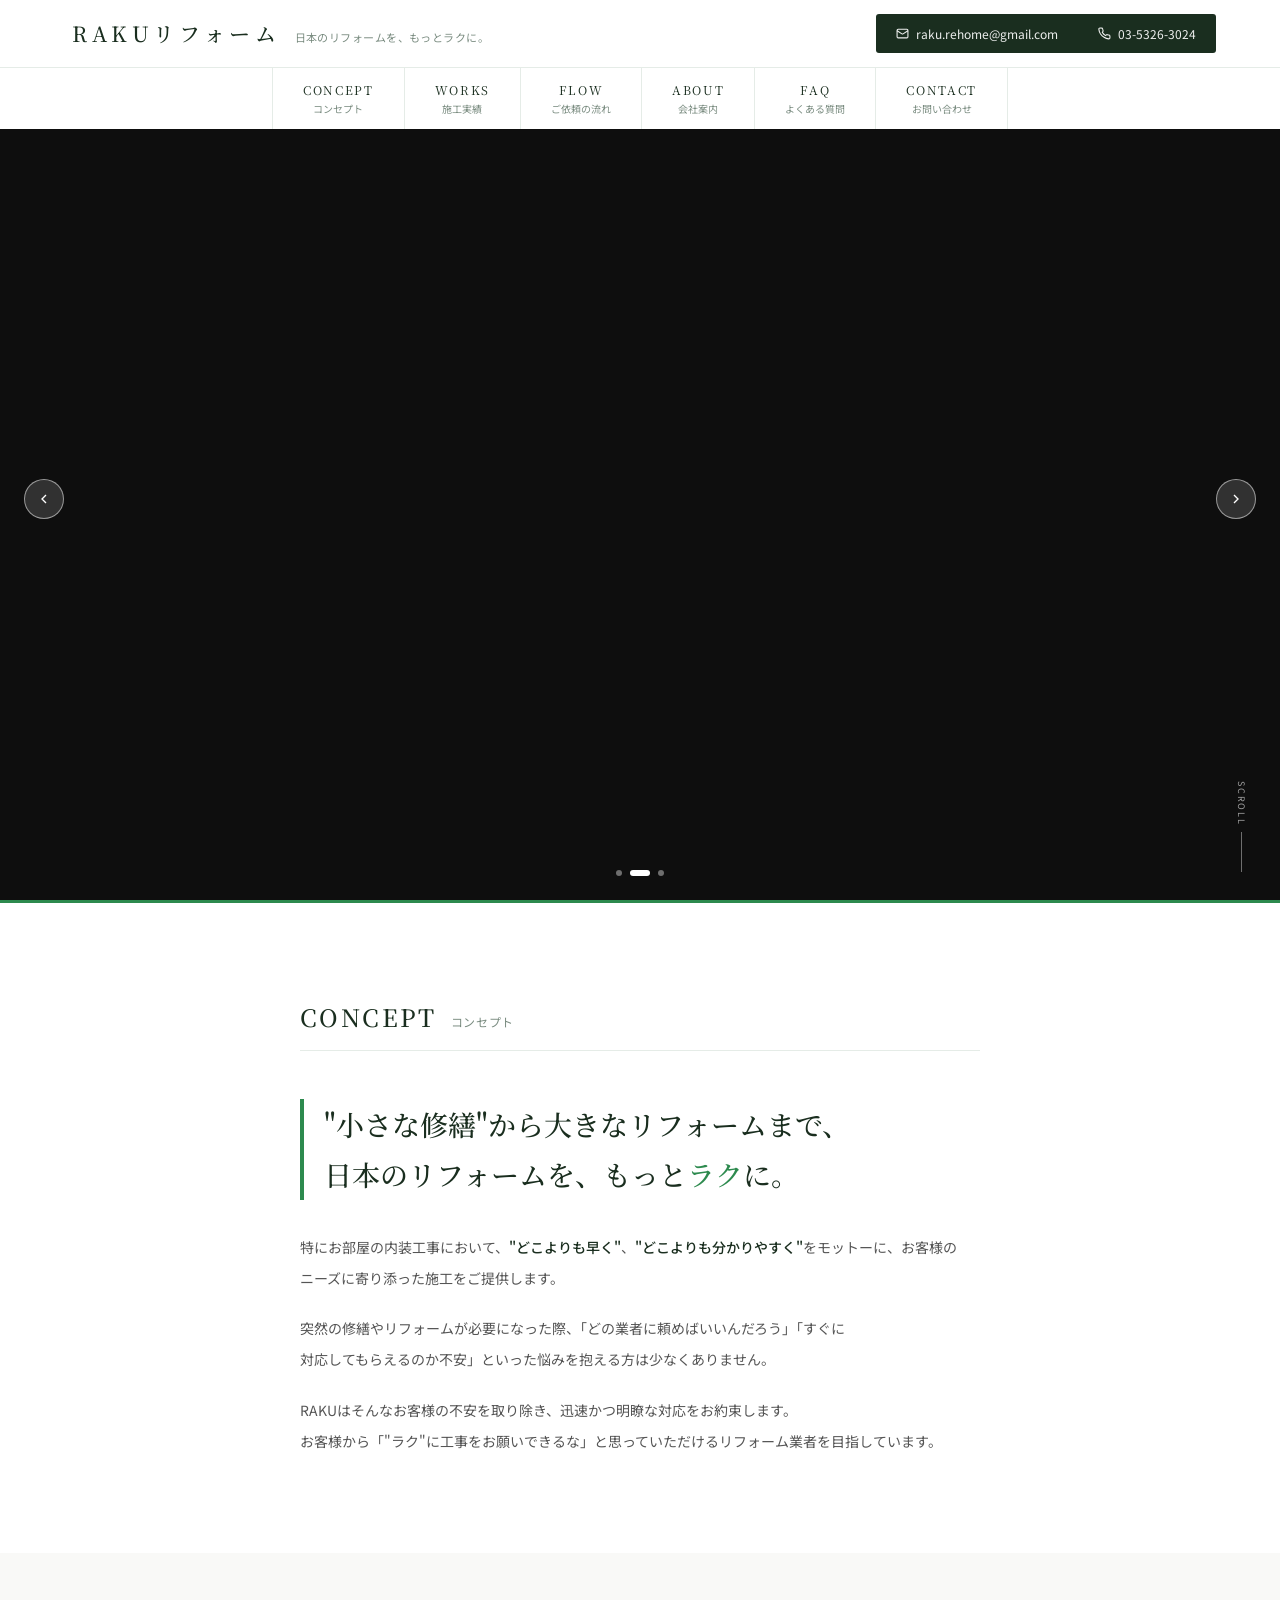
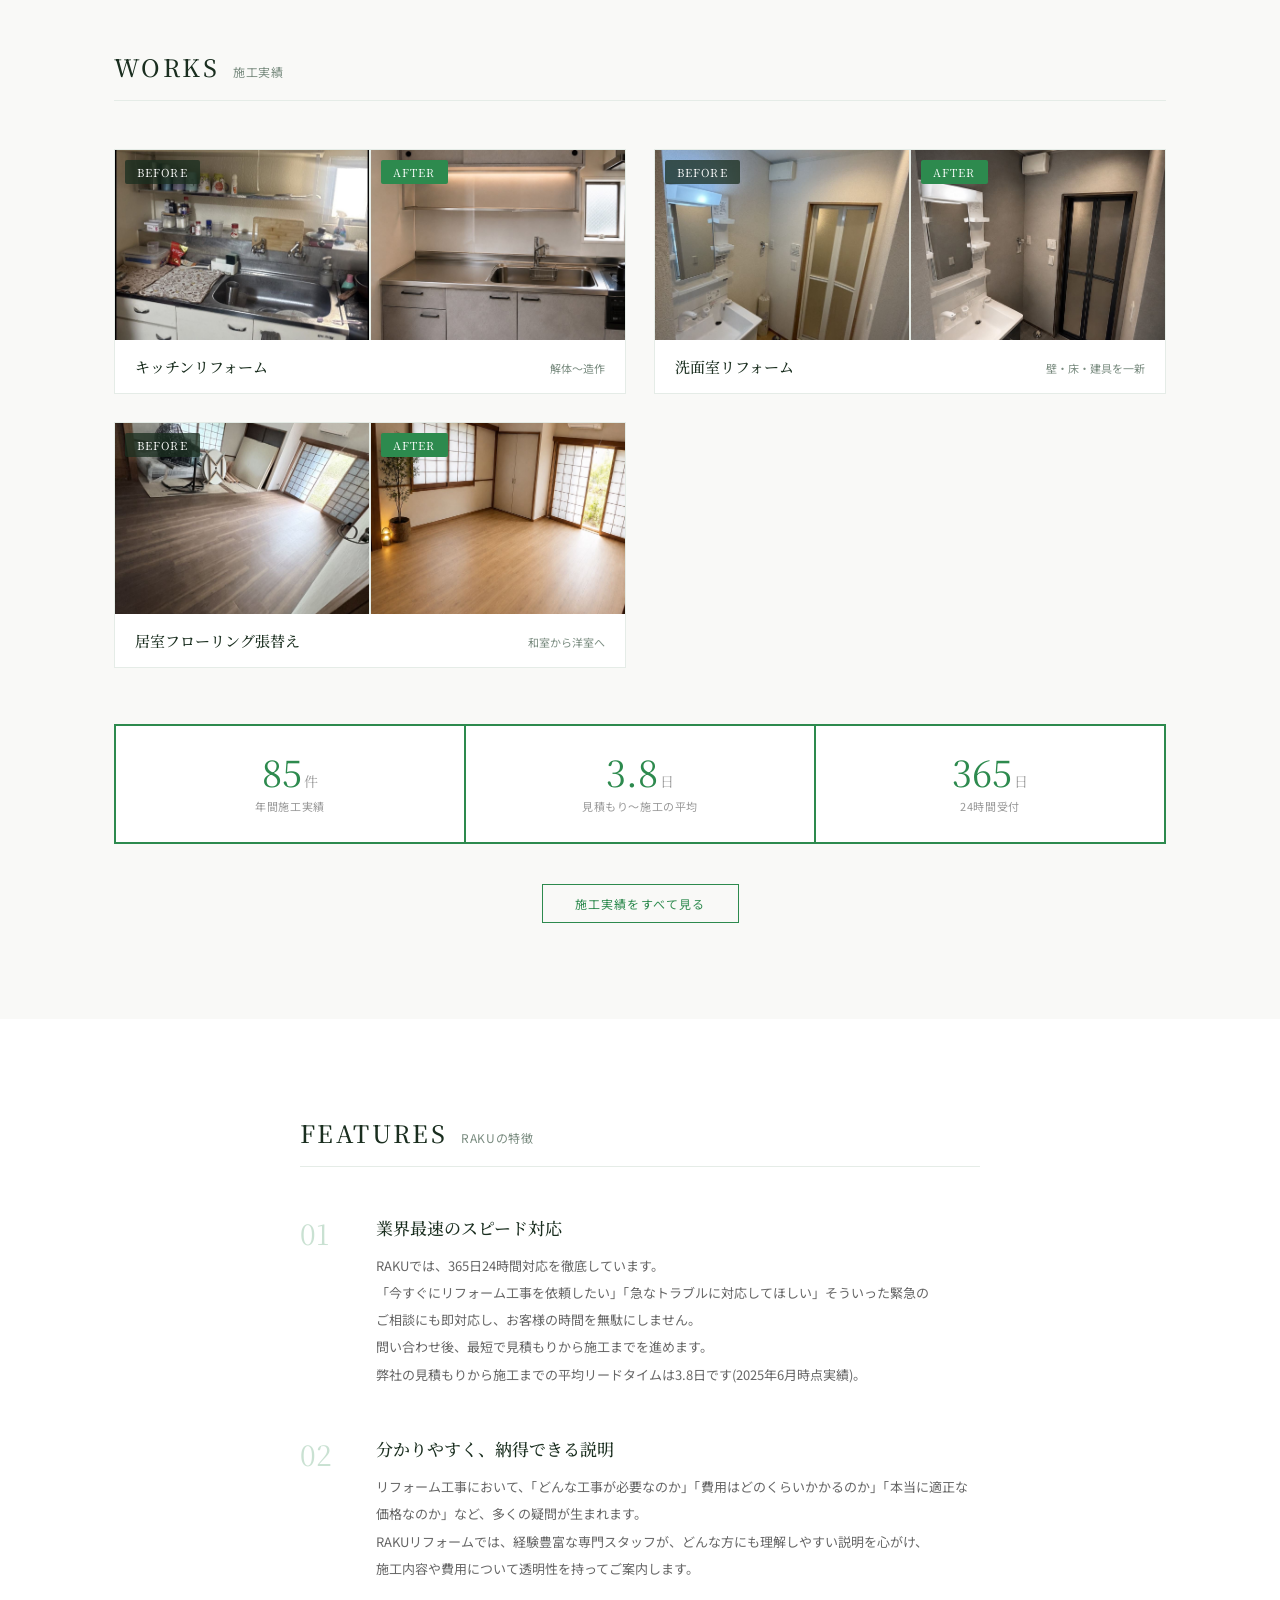
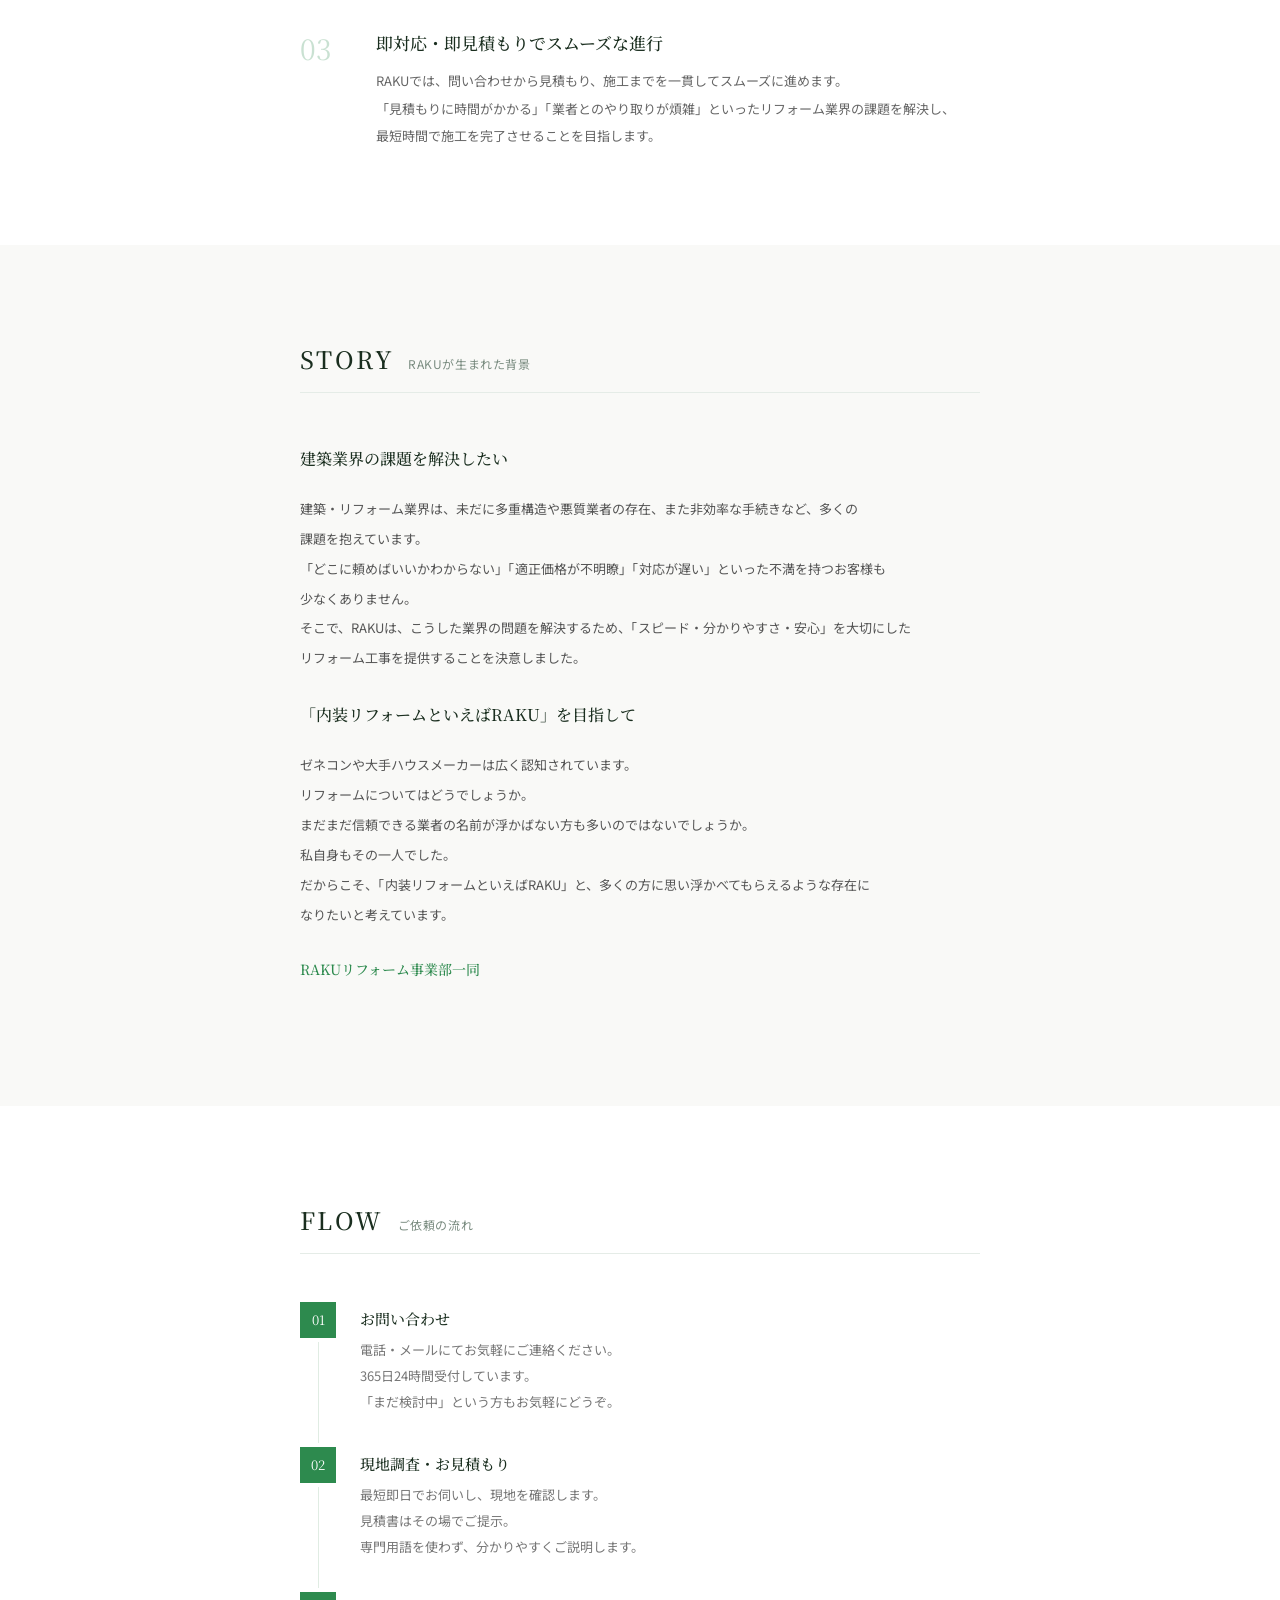
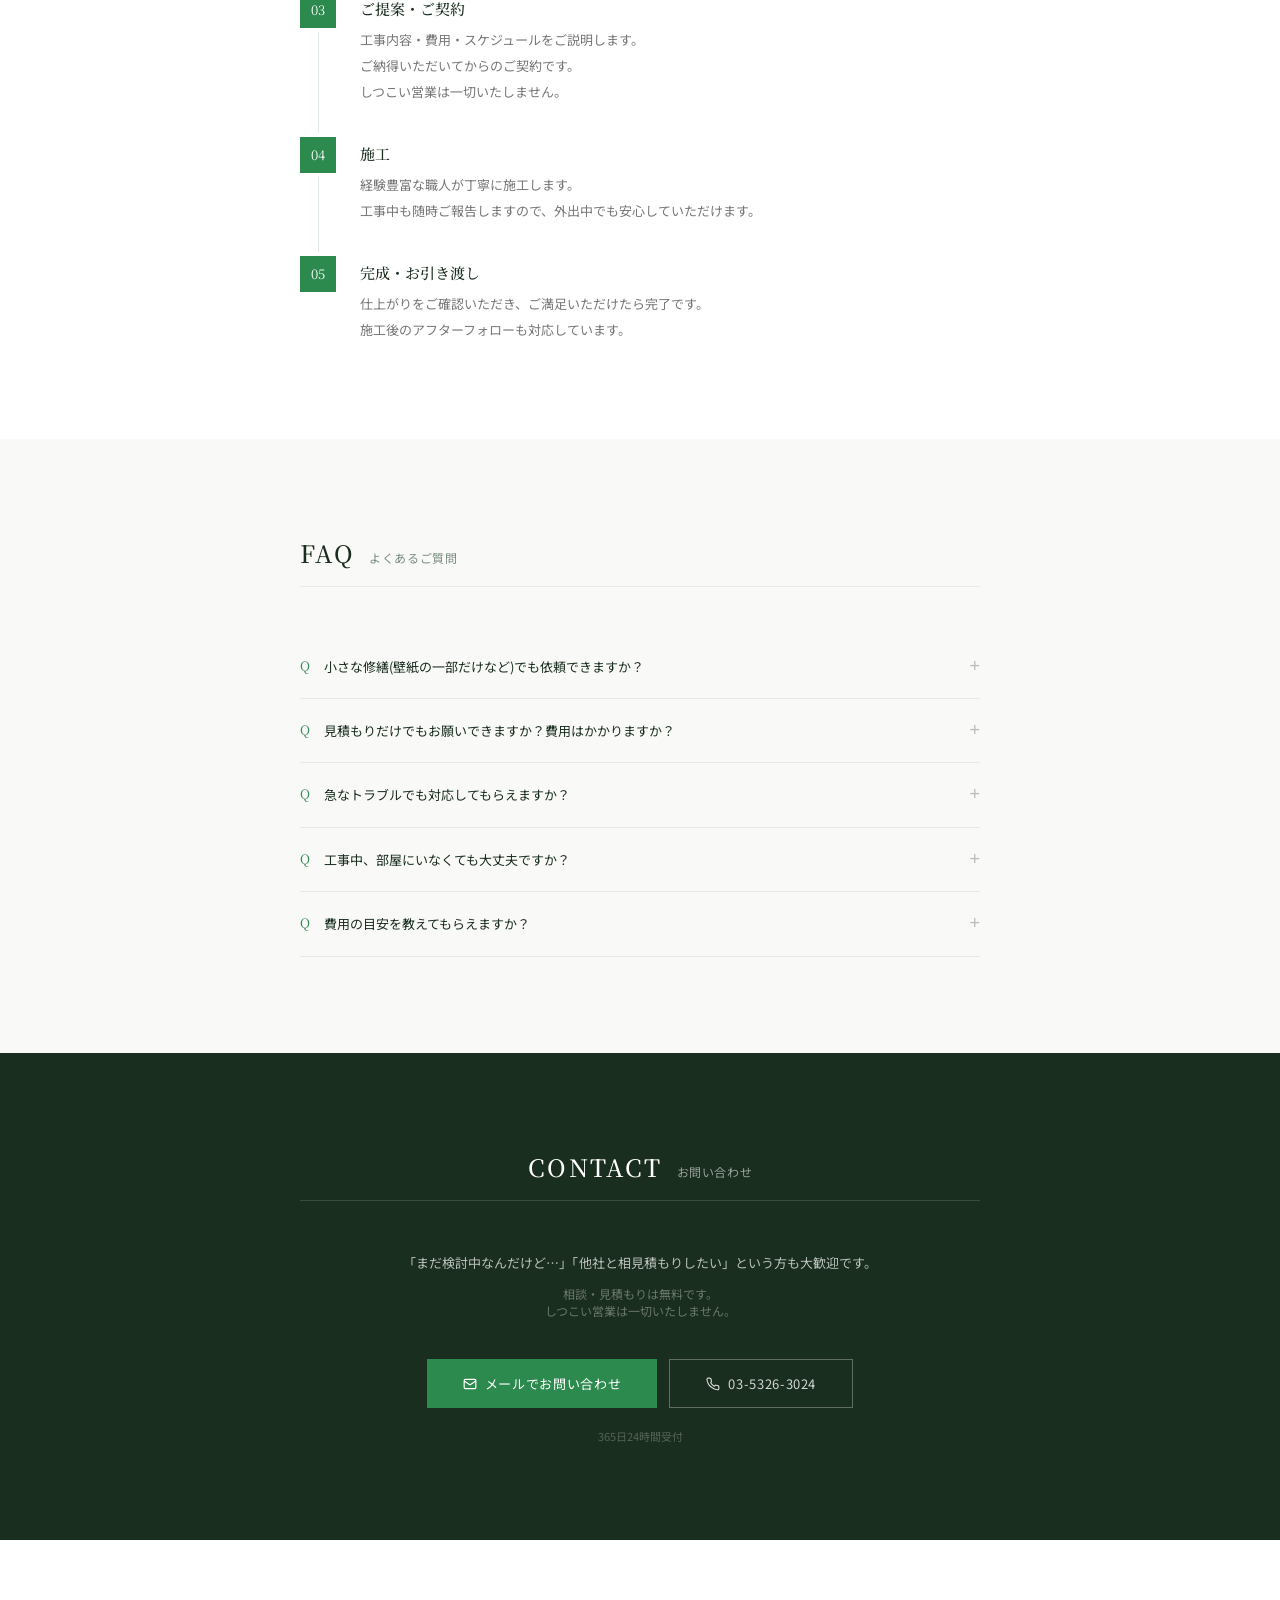
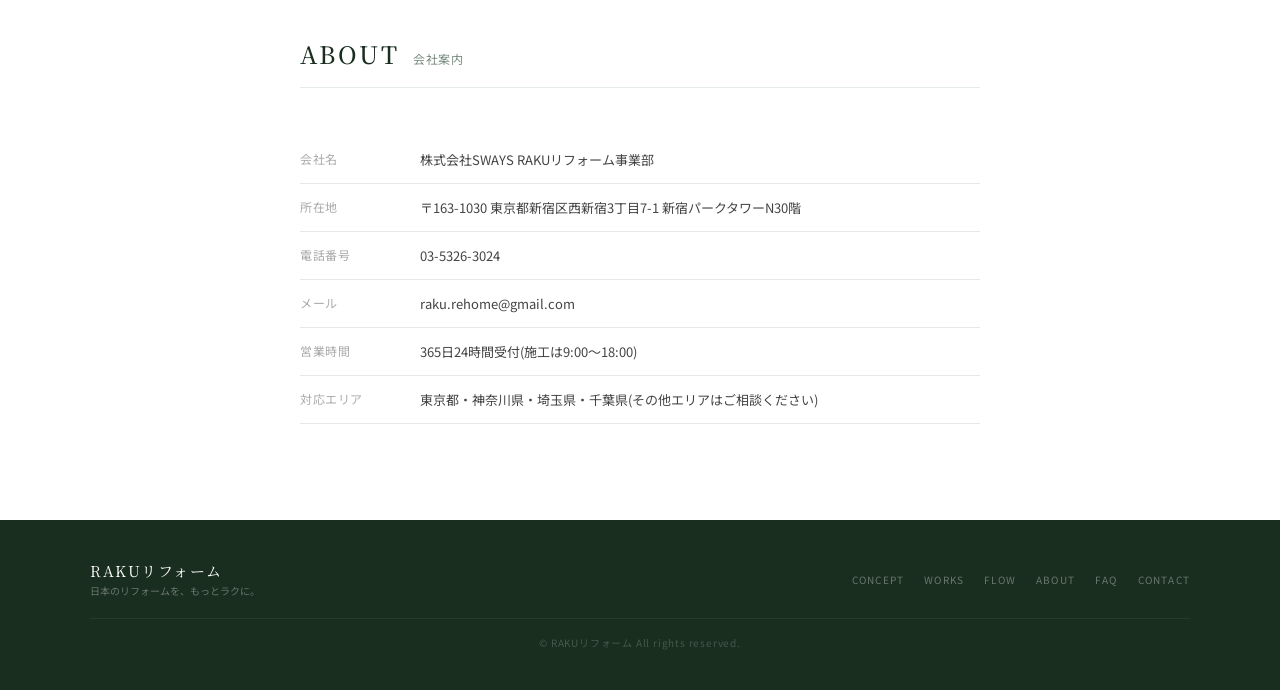
==== commit 1fc6557d: "日本語の折り返しを調整" ====
--- a/index.html
+++ b/index.html
@@ -28,6 +28,15 @@
     }
     body { background: #fff; }
 
+    /* 日本語の折り返し調整(1文字だけ次行に落ちるのを防ぐ) */
+    p, h2, h3, .faq-a-text {
+      line-break: strict;
+      word-break: auto-phrase;
+      text-wrap: pretty;
+      overflow-wrap: anywhere;
+    }
+    #concept .inner, #features .inner, #story .inner, #flow .inner, #faq .inner, #about .inner { max-width: 760px; }
+
     /* ===== ヘッダー ===== */
     #site-header {
       position: fixed; top: 0; left: 0; right: 0; z-index: 100;
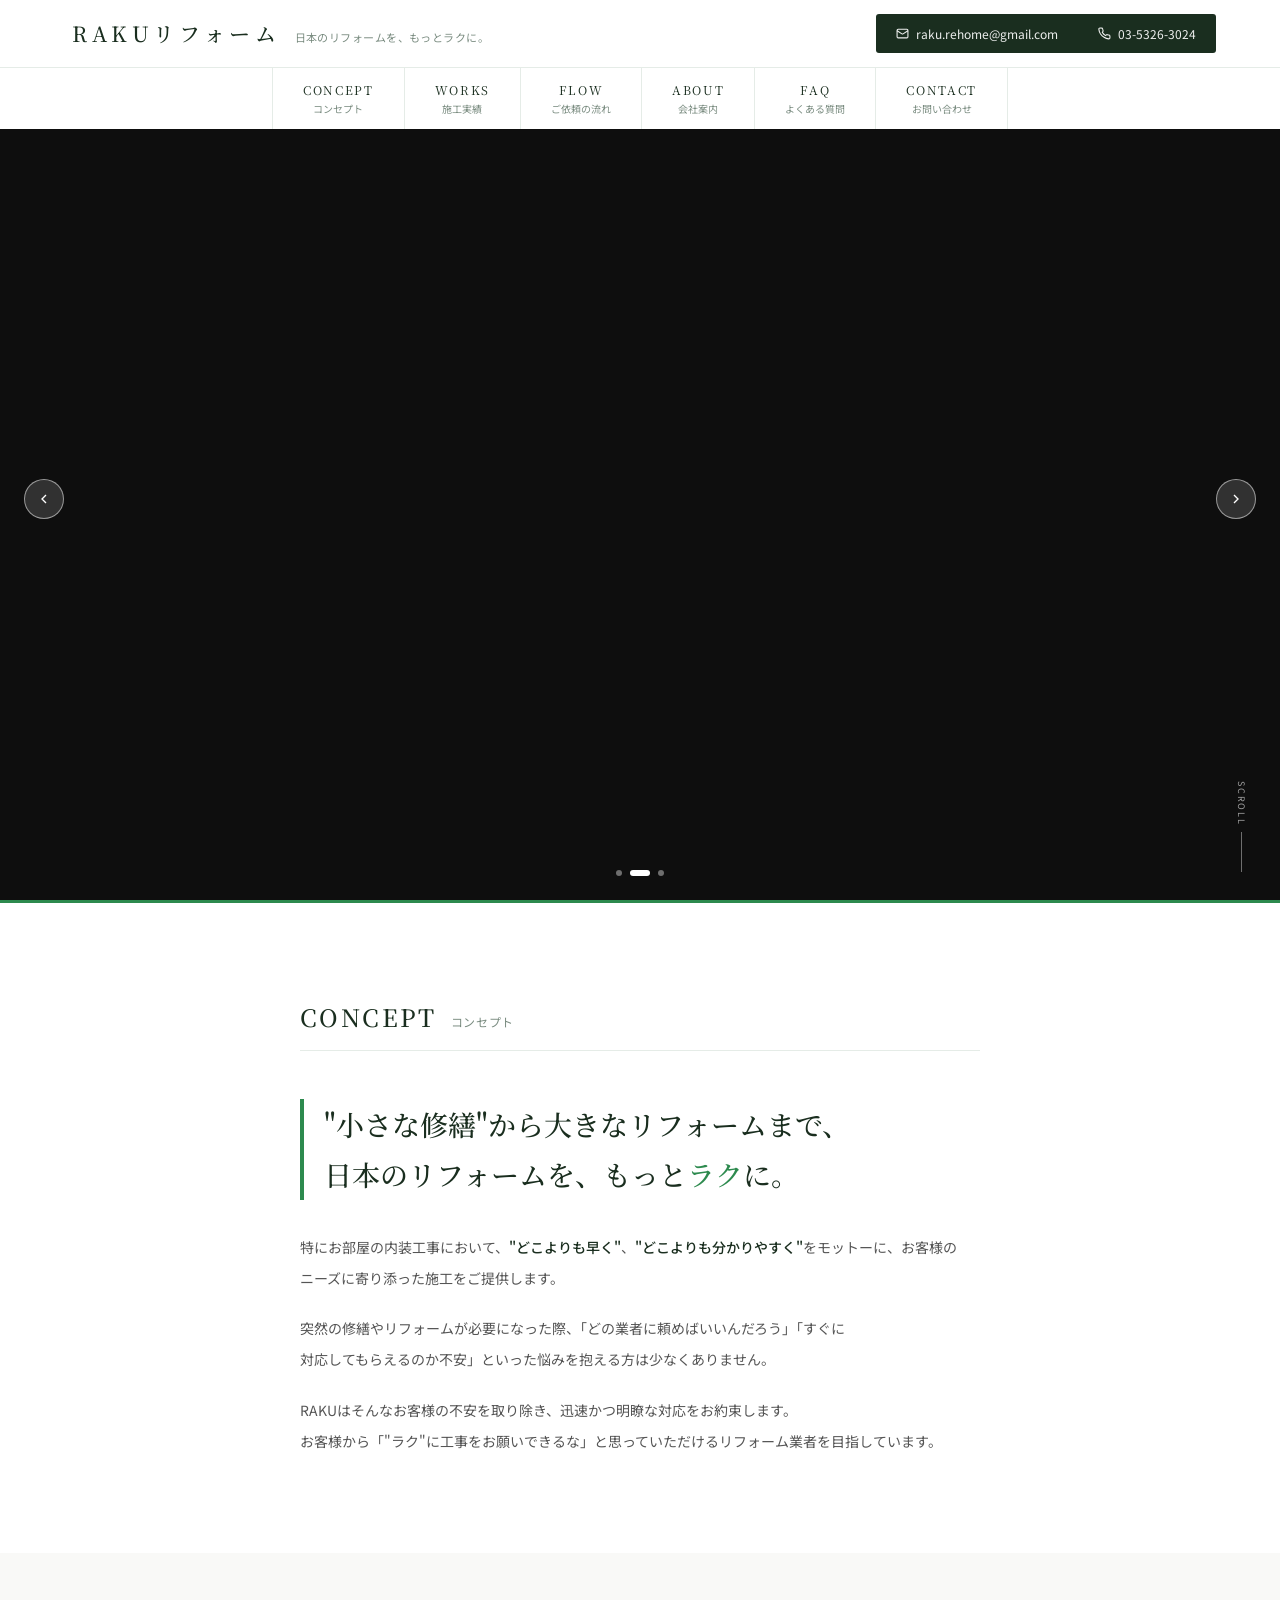
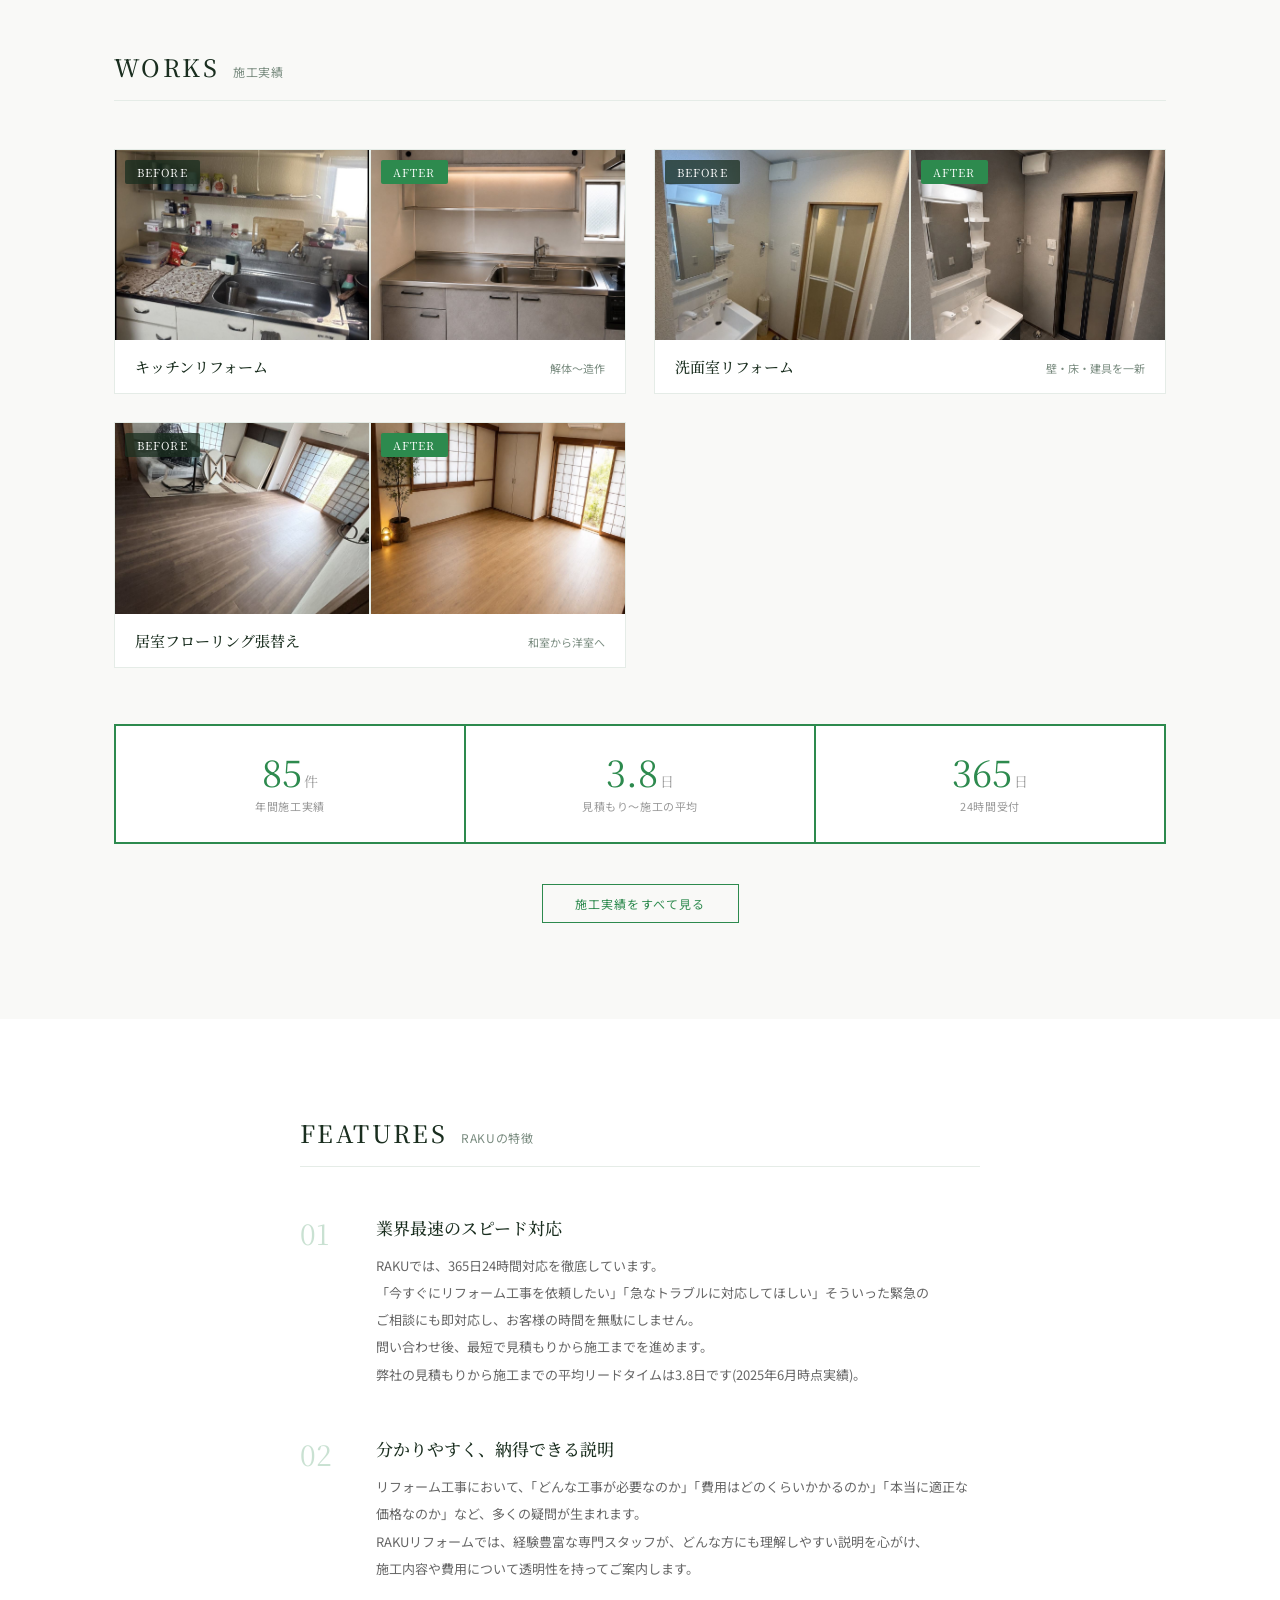
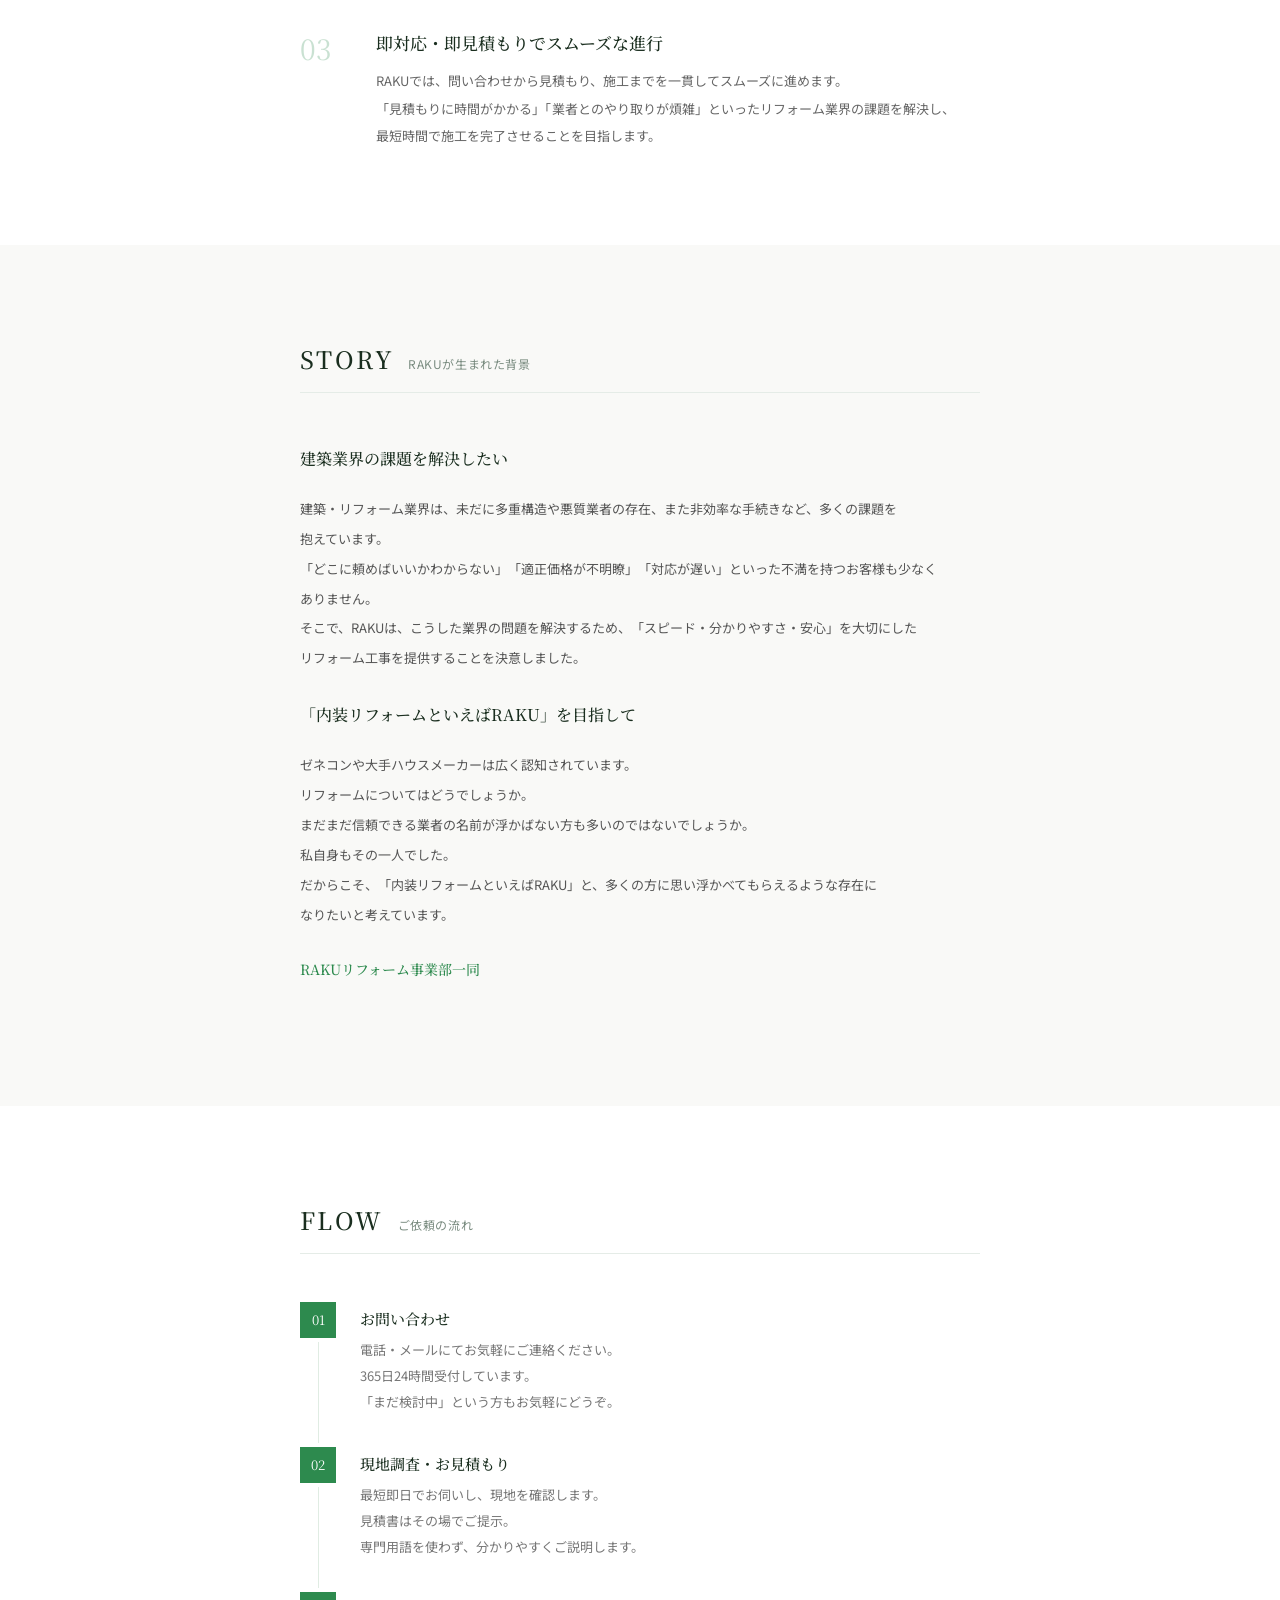
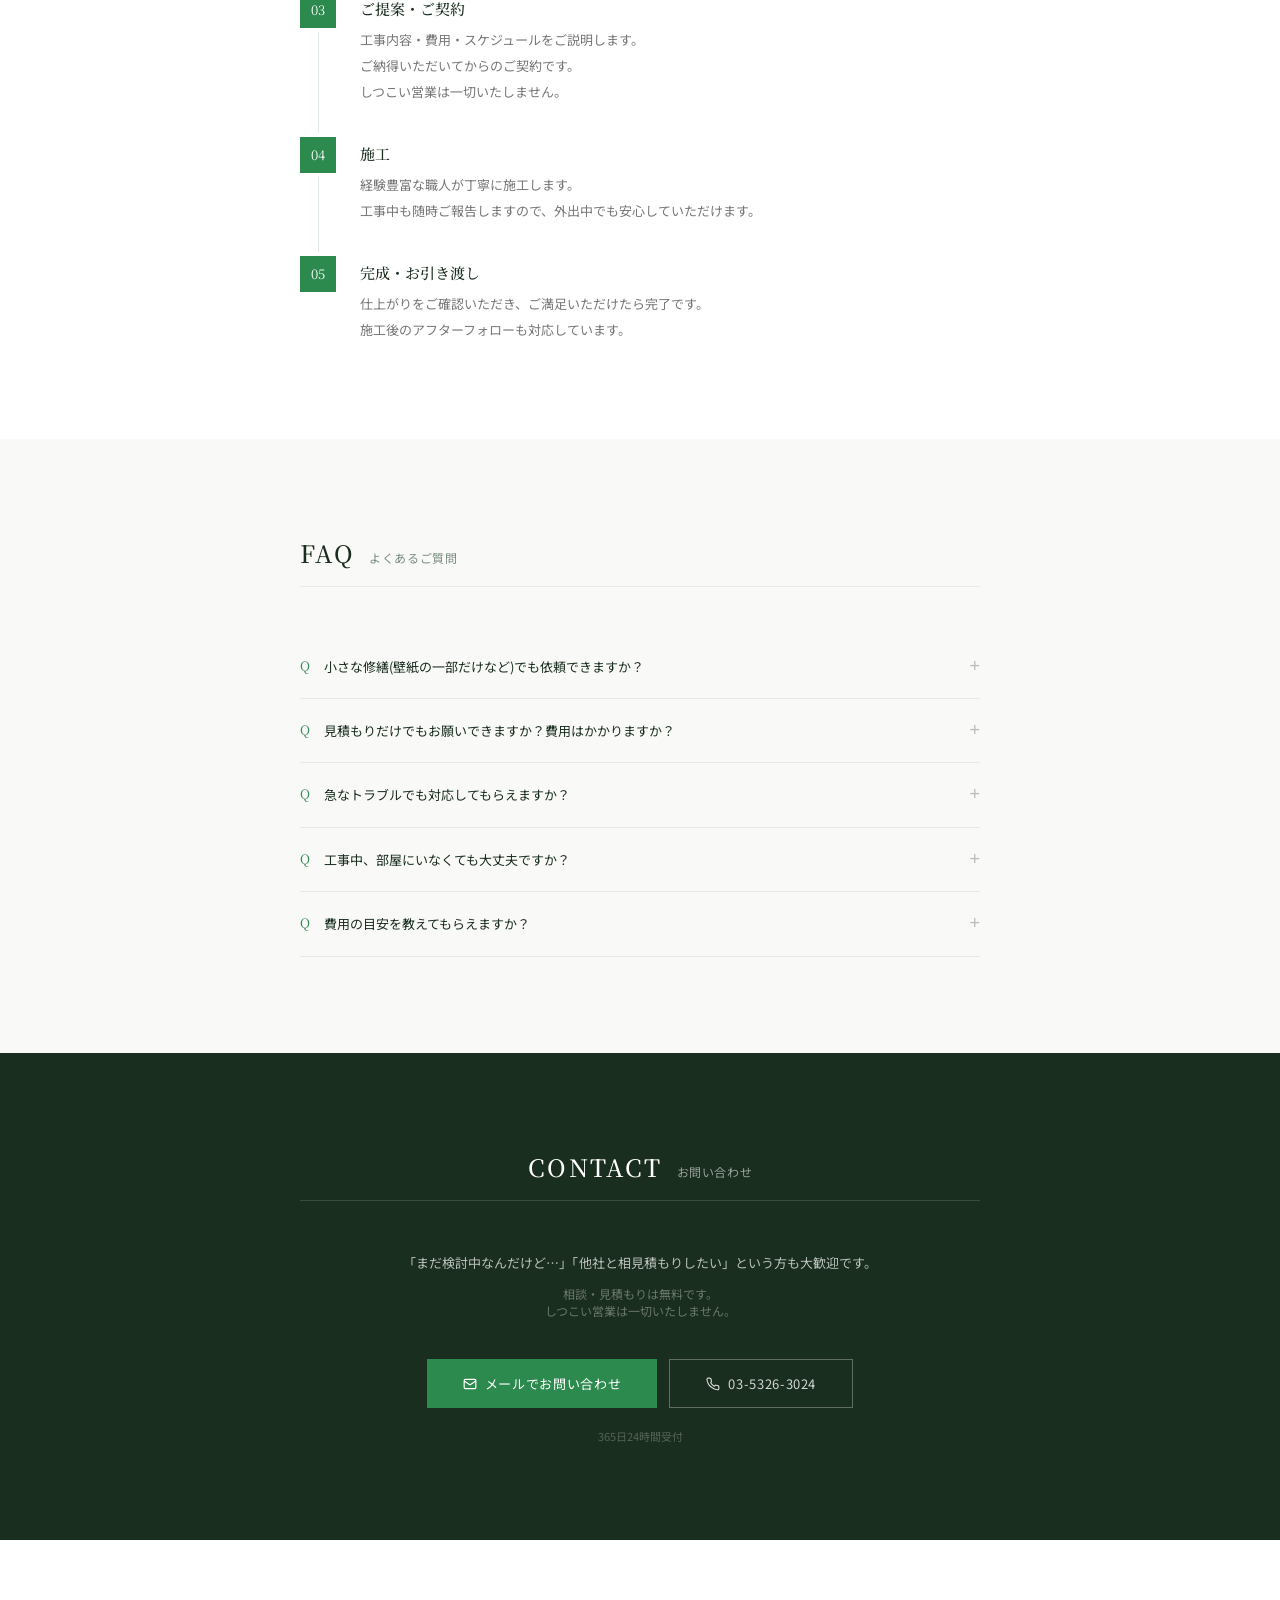
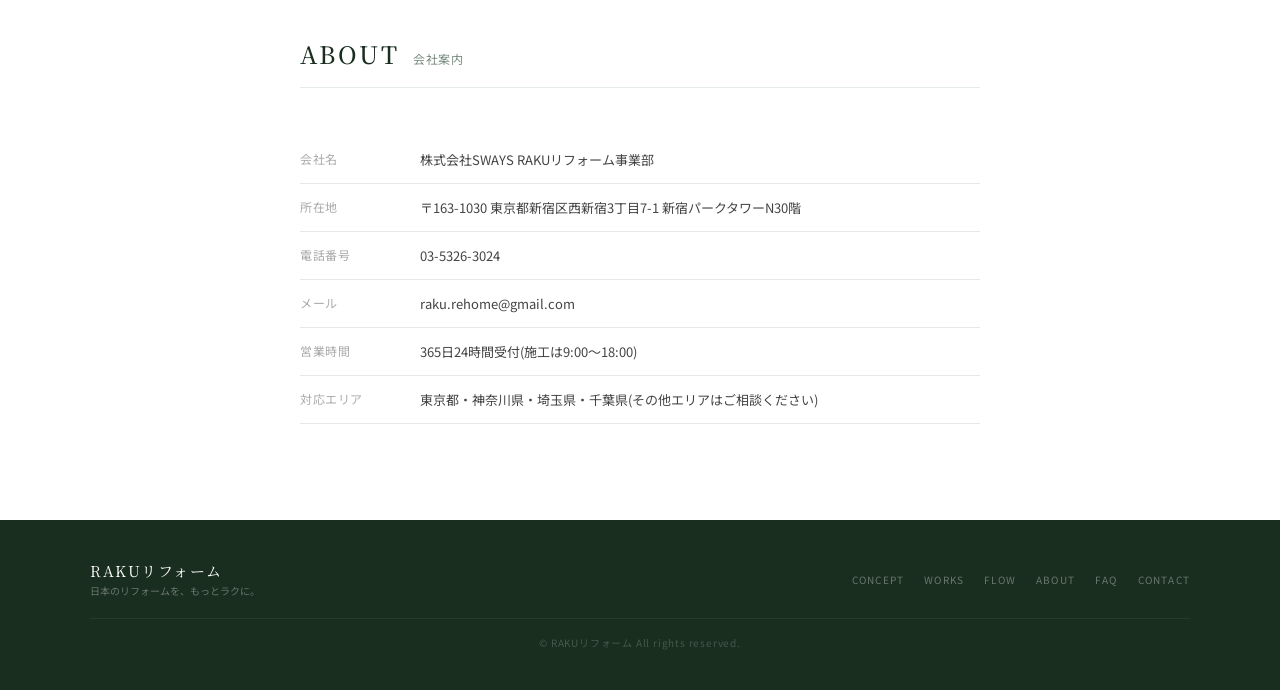
==== commit a8fa8f74: "STORYを文節区切りに変更" ====
--- a/index.html
+++ b/index.html
@@ -37,6 +37,8 @@
     }
     #concept .inner, #features .inner, #story .inner, #flow .inner, #faq .inner, #about .inner { max-width: 760px; }
 
+    .ph { display: inline-block; }
+
     /* ===== ヘッダー ===== */
     #site-header {
       position: fixed; top: 0; left: 0; right: 0; z-index: 100;
@@ -610,9 +612,9 @@
     </div>
     <div class="body">
       <h3>建築業界の課題を解決したい</h3>
-      <p>建築・リフォーム業界は、未だに多重構造や悪質業者の存在、また非効率な手続きなど、多くの課題を抱えています。<br>「どこに頼めばいいかわからない」「適正価格が不明瞭」「対応が遅い」といった不満を持つお客様も少なくありません。<br>そこで、RAKUは、こうした業界の問題を解決するため、「スピード・分かりやすさ・安心」を大切にしたリフォーム工事を提供することを決意しました。</p>
+      <p><span class="ph">建築・リフォーム業界は、</span><span class="ph">未だに</span><span class="ph">多重構造や</span><span class="ph">悪質業者の存在、</span><span class="ph">また</span><span class="ph">非効率な</span><span class="ph">手続きなど、</span><span class="ph">多くの課題を</span><span class="ph">抱えています。</span><br><span class="ph">「どこに</span><span class="ph">頼めば</span><span class="ph">いいか</span><span class="ph">わからない」</span><span class="ph">「適正価格が</span><span class="ph">不明瞭」</span><span class="ph">「対応が</span><span class="ph">遅い」</span><span class="ph">といった</span><span class="ph">不満を</span><span class="ph">持つ</span><span class="ph">お客様も</span><span class="ph">少なく</span><span class="ph">ありません。</span><br><span class="ph">そこで、</span><span class="ph">RAKUは、</span><span class="ph">こうした</span><span class="ph">業界の</span><span class="ph">問題を</span><span class="ph">解決するため、</span><span class="ph">「スピード・分かりやすさ・安心」を</span><span class="ph">大切にした</span><span class="ph">リフォーム工事を</span><span class="ph">提供することを</span><span class="ph">決意しました。</span></p>
       <h3>「内装リフォームといえばRAKU」を目指して</h3>
-      <p>ゼネコンや大手ハウスメーカーは広く認知されています。<br>リフォームについてはどうでしょうか。<br>まだまだ信頼できる業者の名前が浮かばない方も多いのではないでしょうか。<br>私自身もその一人でした。<br>だからこそ、「内装リフォームといえばRAKU」と、多くの方に思い浮かべてもらえるような存在になりたいと考えています。</p>
+      <p><span class="ph">ゼネコンや</span><span class="ph">大手ハウスメーカーは</span><span class="ph">広く</span><span class="ph">認知されています。</span><br><span class="ph">リフォームについては</span><span class="ph">どうでしょうか。</span><br><span class="ph">まだまだ</span><span class="ph">信頼できる</span><span class="ph">業者の</span><span class="ph">名前が</span><span class="ph">浮かばない</span><span class="ph">方も</span><span class="ph">多いのでは</span><span class="ph">ないでしょうか。</span><br><span class="ph">私自身も</span><span class="ph">その</span><span class="ph">一人でした。</span><br><span class="ph">だからこそ、</span><span class="ph">「内装リフォームといえばRAKU」と、</span><span class="ph">多くの方に</span><span class="ph">思い浮かべて</span><span class="ph">もらえるような</span><span class="ph">存在に</span><span class="ph">なりたいと</span><span class="ph">考えています。</span></p>
       <p class="sign">RAKUリフォーム事業部一同</p>
     </div>
   </div>
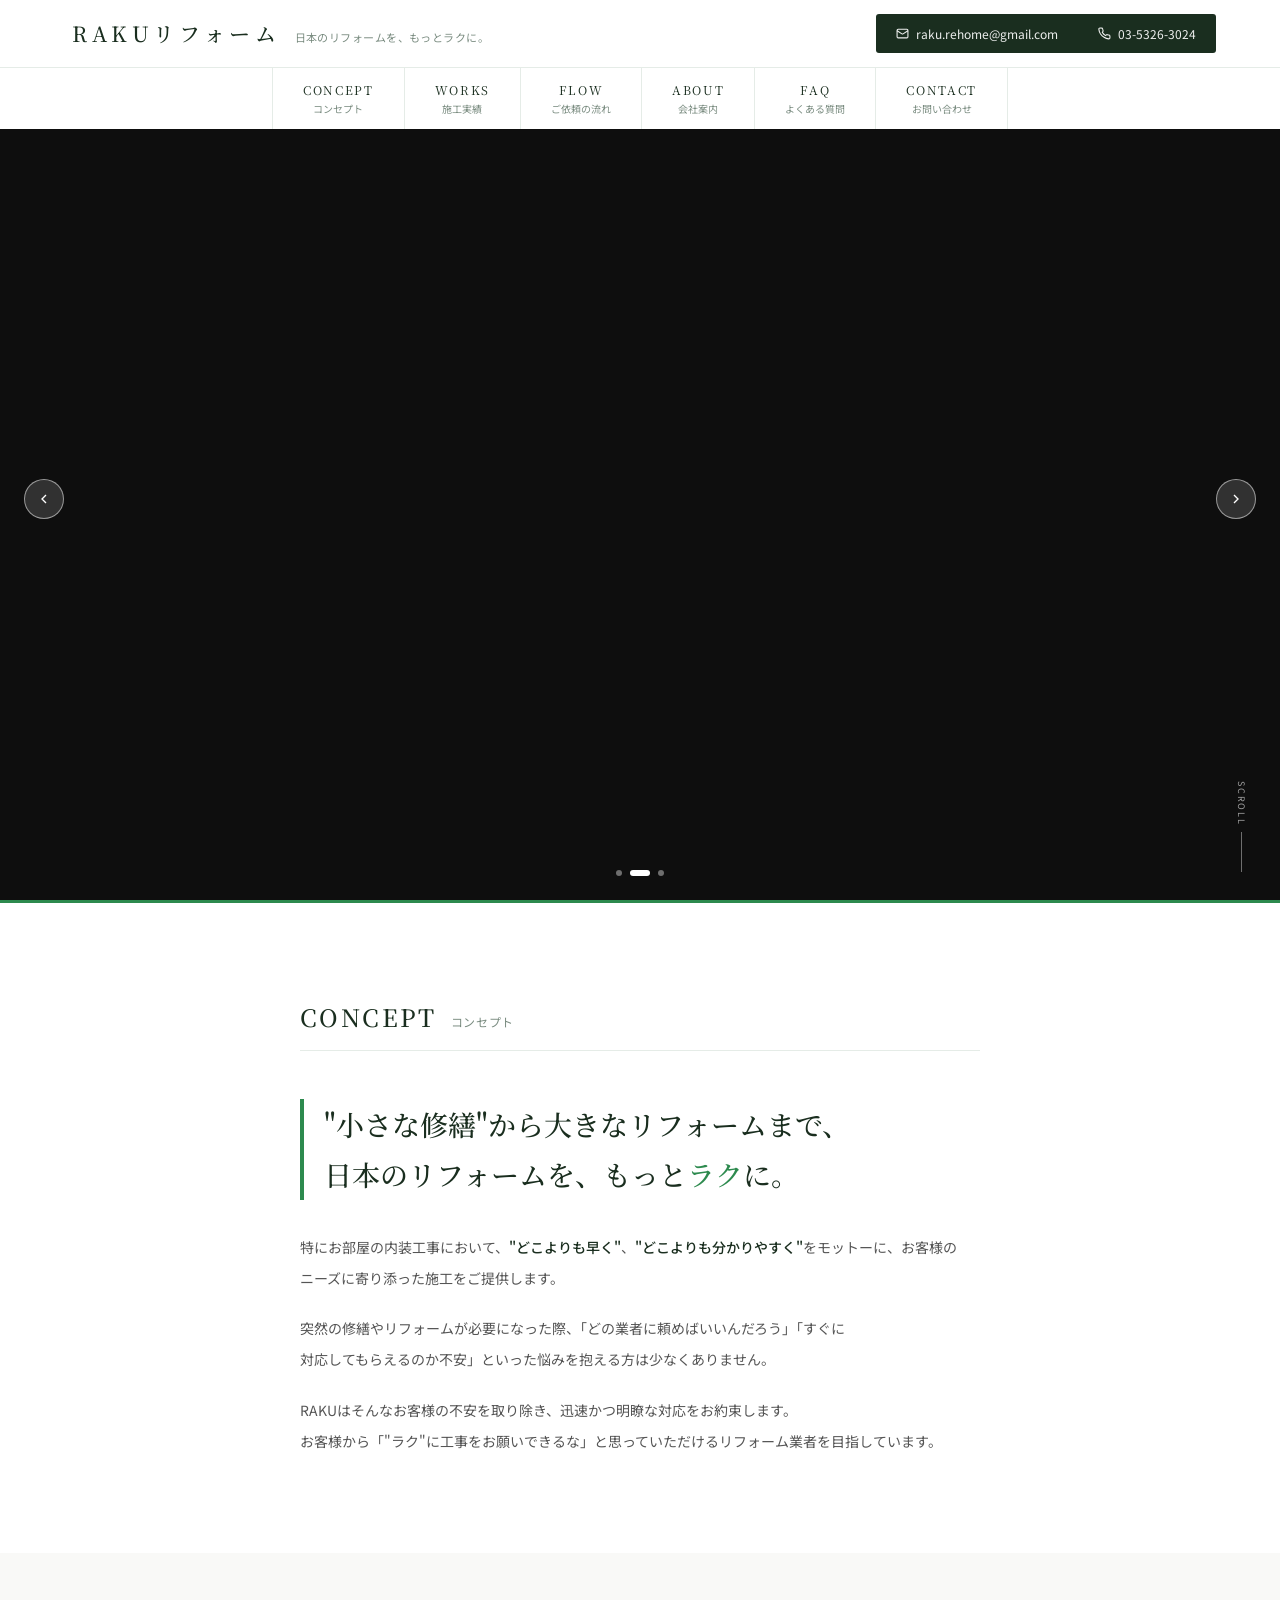
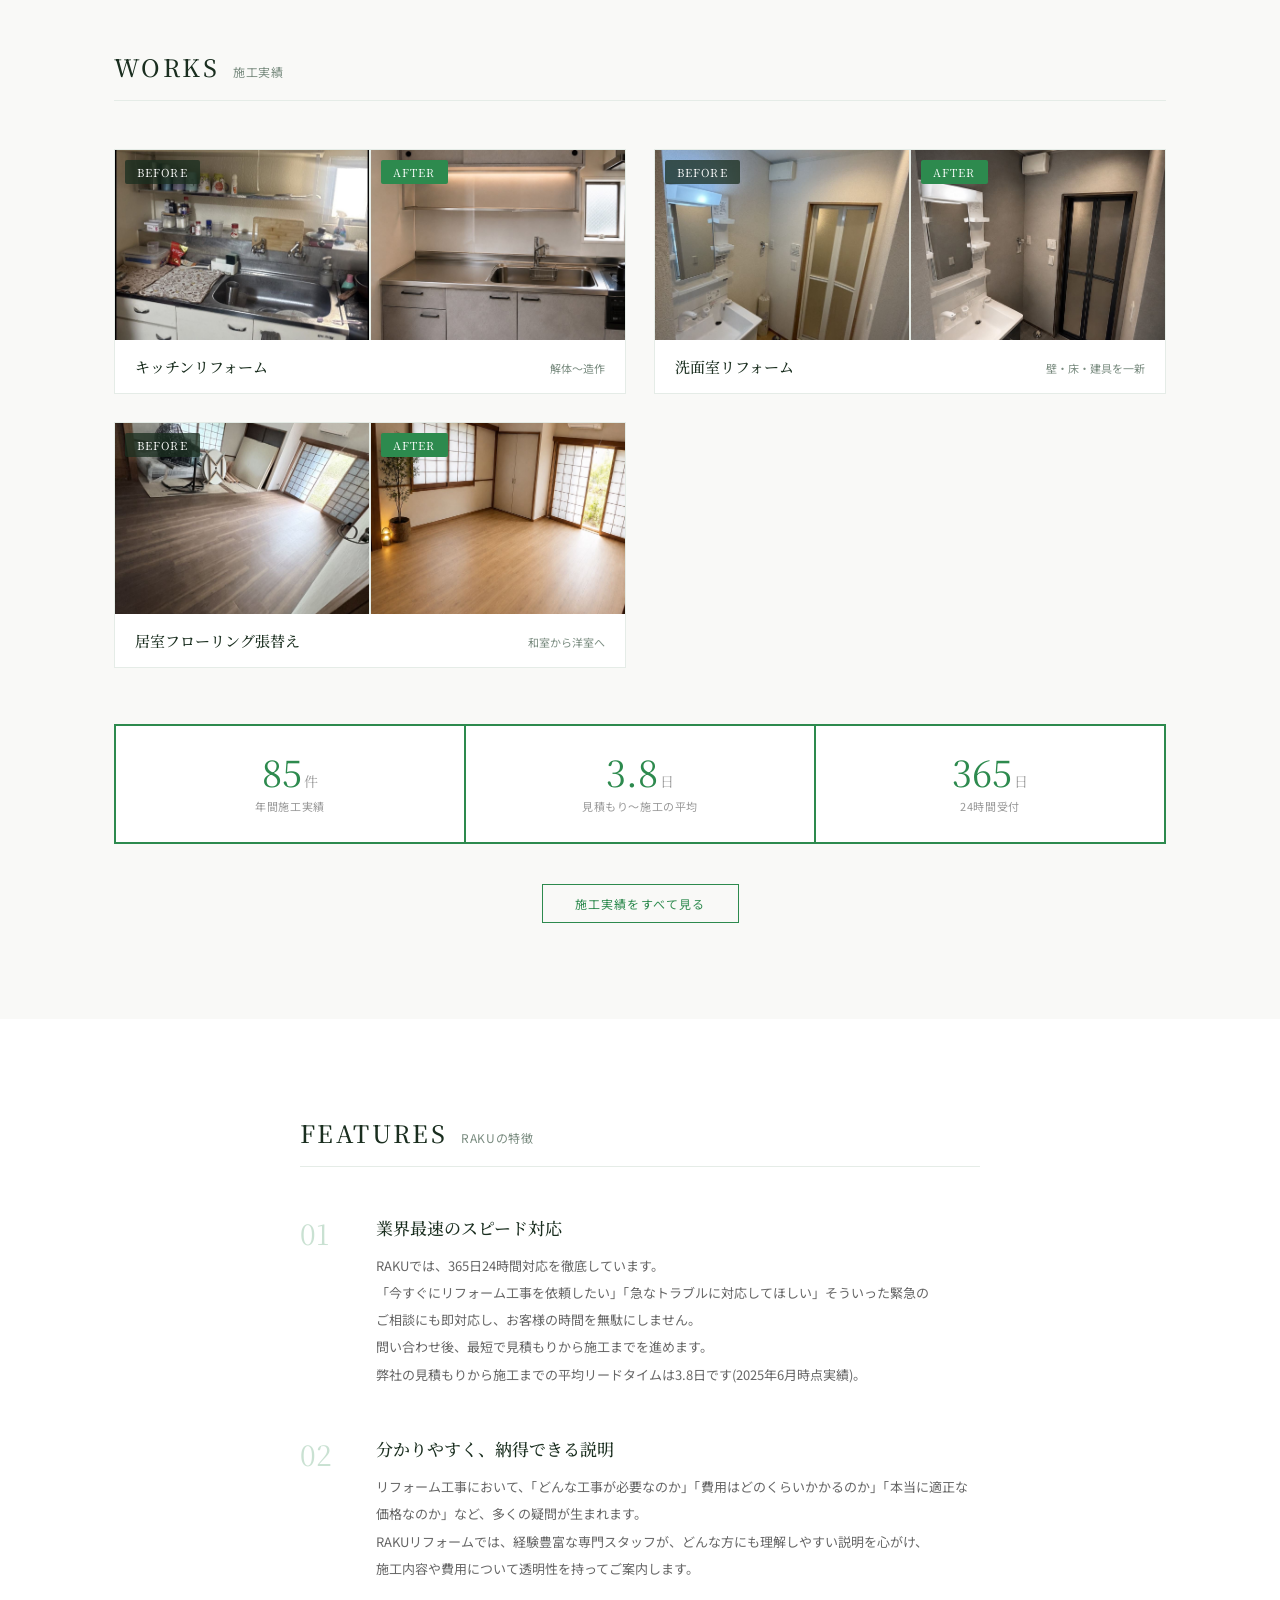
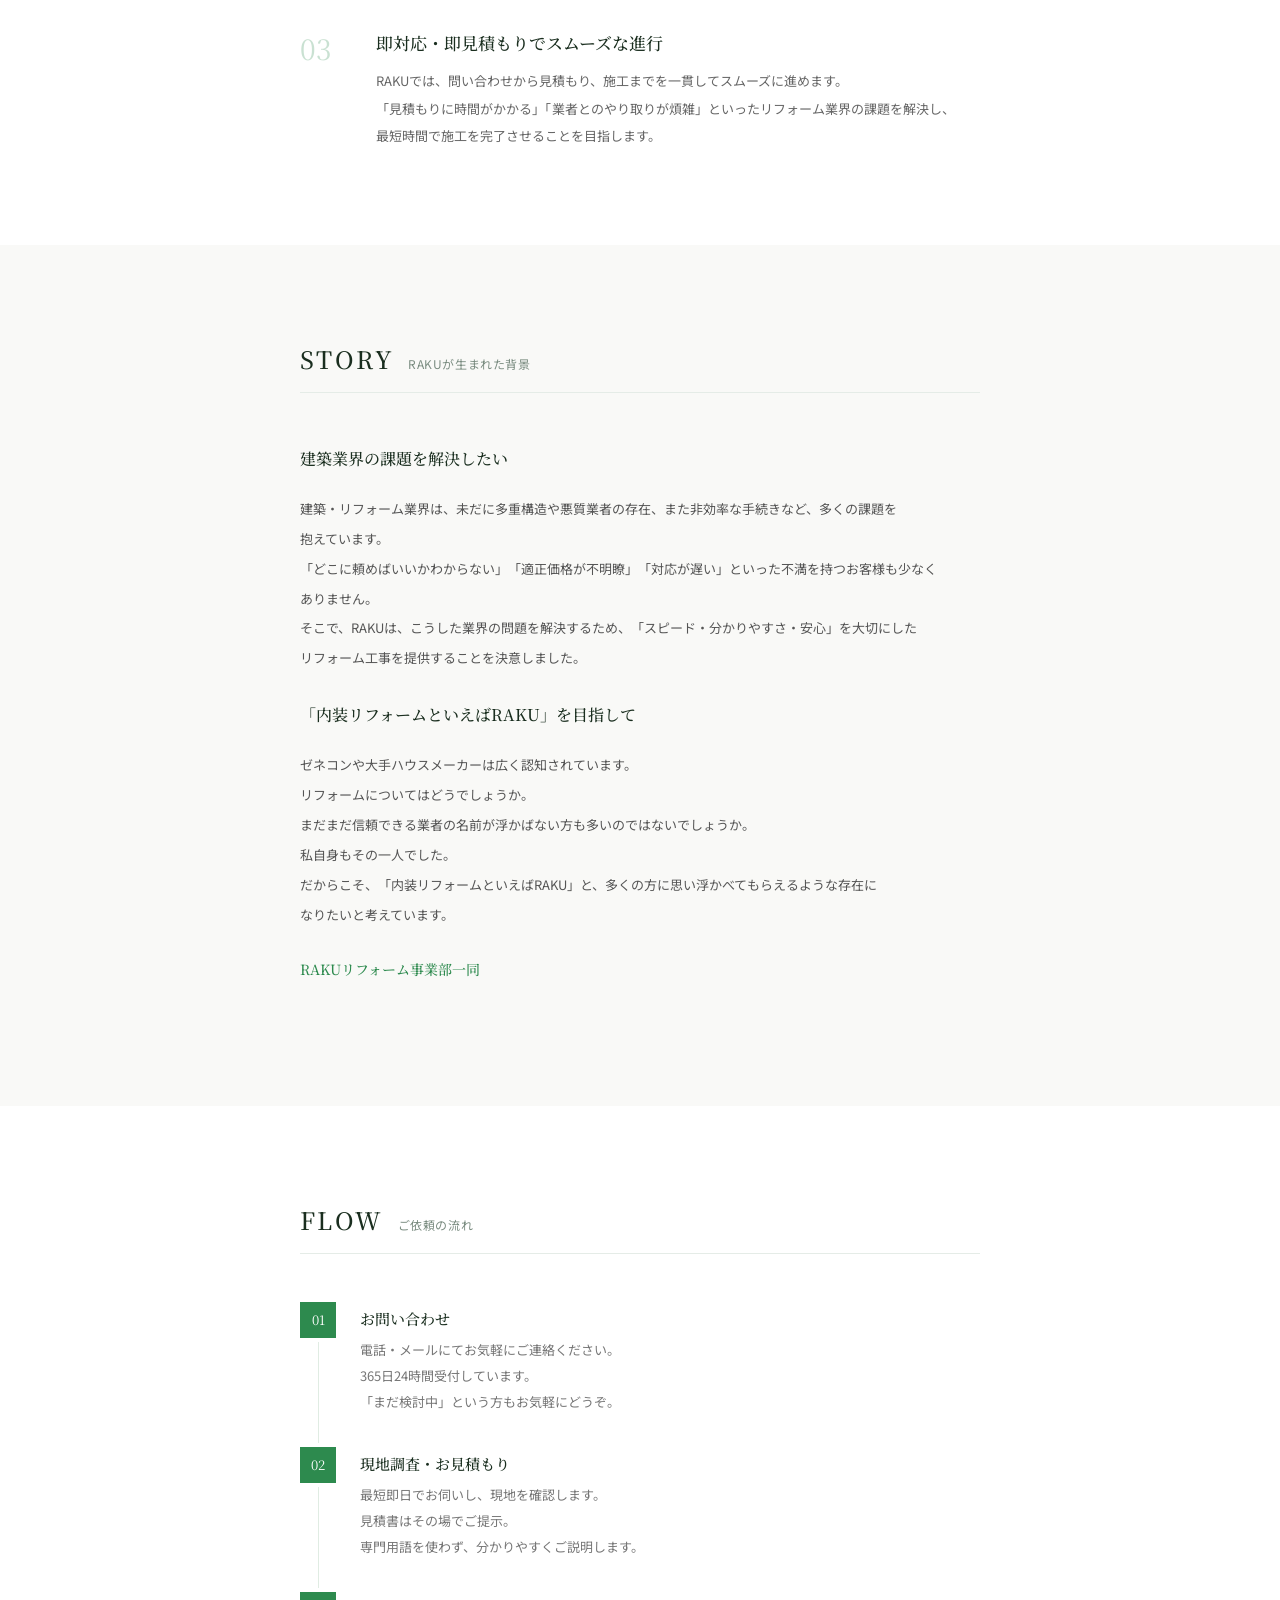
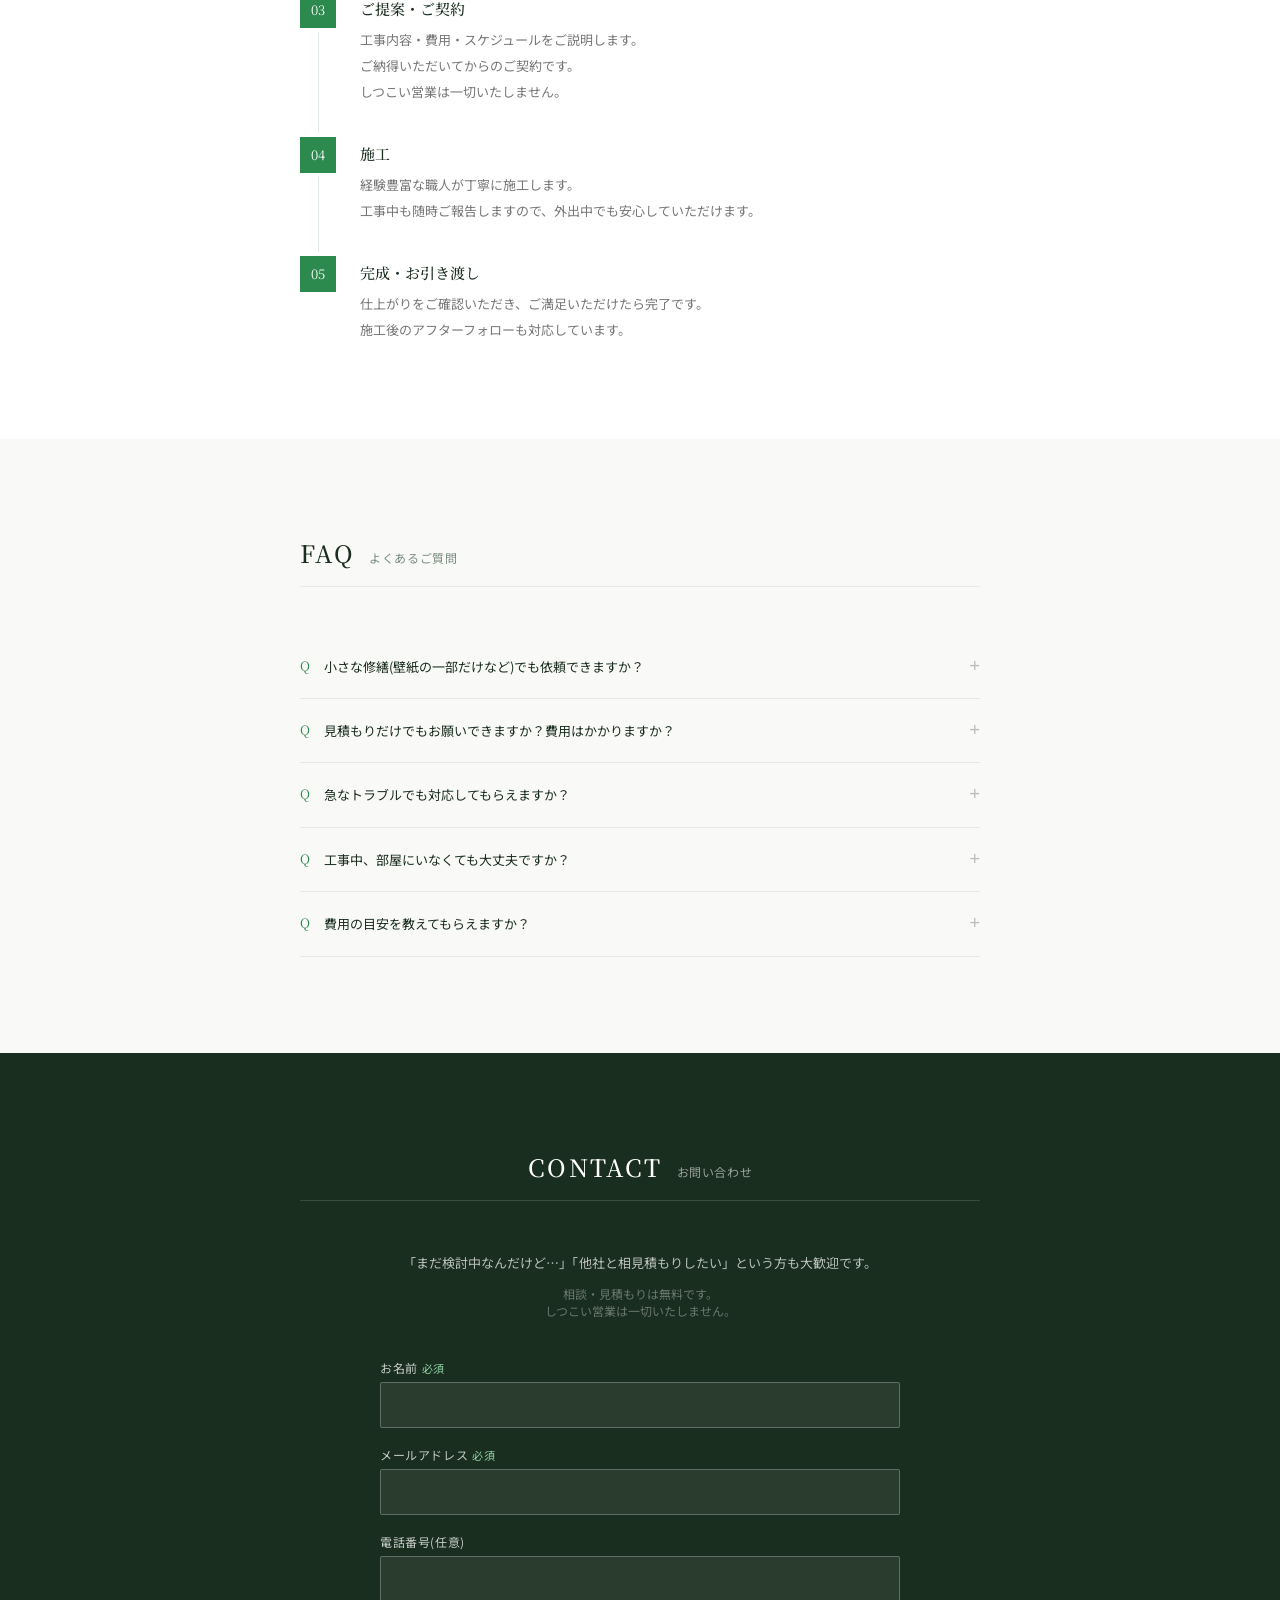
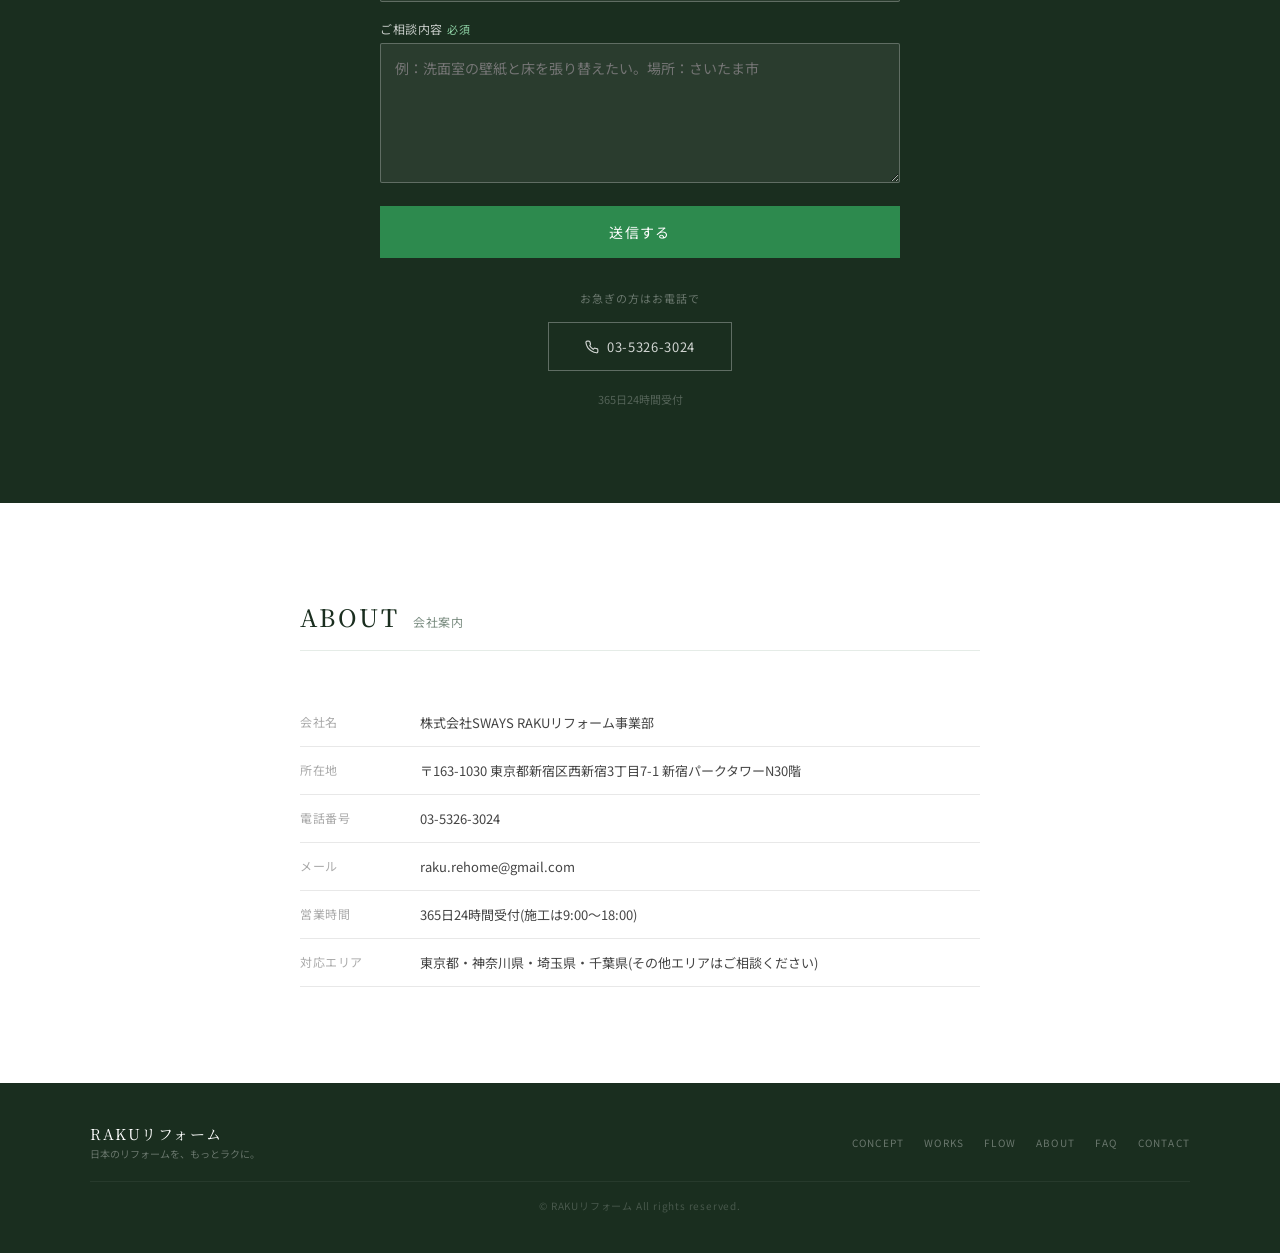
==== commit 57ee15cf: "お問い合わせをフォーム化" ====
--- a/index.html
+++ b/index.html
@@ -39,6 +39,30 @@
 
     .ph { display: inline-block; }
 
+    /* お問い合わせフォーム */
+    .contact-form { max-width: 520px; margin: 0 auto 32px; text-align: left; }
+    .contact-form label {
+      display: block; font-family: var(--sans); font-size: 12px;
+      color: rgba(255,255,255,0.75); margin-bottom: 6px; letter-spacing: 0.05em;
+    }
+    .contact-form .req { color: #8fd3a6; margin-left: 4px; font-size: 11px; }
+    .contact-form input, .contact-form textarea {
+      width: 100%; font-family: var(--sans); font-size: 14px; color: #fff;
+      background: rgba(255,255,255,0.07); border: 1px solid rgba(255,255,255,0.25);
+      border-radius: 2px; padding: 12px 14px; margin-bottom: 18px; outline: none;
+    }
+    .contact-form input:focus, .contact-form textarea:focus { border-color: #8fd3a6; background: rgba(255,255,255,0.1); }
+    .contact-form textarea { min-height: 140px; resize: vertical; line-height: 1.8; }
+    .contact-form button {
+      width: 100%; font-family: var(--sans); font-size: 14px; letter-spacing: 0.1em;
+      background: var(--green); color: #fff; border: none; padding: 16px; cursor: pointer;
+    }
+    .contact-form button:disabled { opacity: 0.6; cursor: default; }
+    .form-msg { font-family: var(--sans); font-size: 13px; line-height: 1.9; margin-top: 14px; text-align: center; }
+    .form-msg.ok { color: #8fd3a6; }
+    .form-msg.ng { color: #ffb4a8; }
+    .contact-divider { font-family: var(--sans); font-size: 11px; color: rgba(255,255,255,0.35); margin: 8px 0 16px; letter-spacing: 0.1em; }
+
     /* ===== ヘッダー ===== */
     #site-header {
       position: fixed; top: 0; left: 0; right: 0; z-index: 100;
@@ -440,7 +464,7 @@
       <span class="logo-sub">日本のリフォームを、もっとラクに。</span>
     </a>
     <div class="header-contact">
-      <a href="mailto:raku.rehome@gmail.com">
+      <a href="#contact">
         <svg viewBox="0 0 24 24" fill="none" stroke="currentColor" stroke-width="2"><rect x="2" y="4" width="20" height="16" rx="2"/><path d="m22 7-8.97 5.7a1.94 1.94 0 0 1-2.06 0L2 7"/></svg>
         raku.rehome@gmail.com
       </a>
@@ -711,11 +735,24 @@
     </div>
     <p class="sub">「まだ検討中なんだけど…」「他社と相見積もりしたい」という方も大歓迎です。</p>
     <p class="note">相談・見積もりは無料です。<br>しつこい営業は一切いたしません。</p>
+    <form class="contact-form" id="contact-form">
+      <input type="hidden" name="access_key" value="キー" />
+      <input type="hidden" name="subject" value="【RAKUリフォーム】サイトからのお問い合わせ" />
+      <input type="hidden" name="from_name" value="RAKUリフォーム公式サイト" />
+      <input type="checkbox" name="botcheck" style="display:none" tabindex="-1" autocomplete="off" />
+      <label for="f-name">お名前<span class="req">必須</span></label>
+      <input id="f-name" name="name" type="text" required autocomplete="name" />
+      <label for="f-email">メールアドレス<span class="req">必須</span></label>
+      <input id="f-email" name="email" type="email" required autocomplete="email" />
+      <label for="f-tel">電話番号(任意)</label>
+      <input id="f-tel" name="phone" type="tel" autocomplete="tel" />
+      <label for="f-msg">ご相談内容<span class="req">必須</span></label>
+      <textarea id="f-msg" name="message" required placeholder="例：洗面室の壁紙と床を張り替えたい。場所：さいたま市"></textarea>
+      <button type="submit" id="f-submit">送信する</button>
+      <p class="form-msg" id="f-msg-out" role="status"></p>
+    </form>
+    <p class="contact-divider">お急ぎの方はお電話で</p>
     <div class="contact-btns">
-      <a href="mailto:raku.rehome@gmail.com" class="btn-mail">
-        <svg viewBox="0 0 24 24" fill="none" stroke="currentColor" stroke-width="2"><rect x="2" y="4" width="20" height="16" rx="2"/><path d="m22 7-8.97 5.7a1.94 1.94 0 0 1-2.06 0L2 7"/></svg>
-        メールでお問い合わせ
-      </a>
       <a href="tel:03-5326-3024" class="btn-tel">
         <svg viewBox="0 0 24 24" fill="none" stroke="currentColor" stroke-width="2"><path d="M22 16.92v3a2 2 0 0 1-2.18 2 19.79 19.79 0 0 1-8.63-3.07A19.5 19.5 0 0 1 4.69 13a19.79 19.79 0 0 1-3.07-8.67A2 2 0 0 1 3.6 2h3a2 2 0 0 1 2 1.72c.127.96.361 1.903.7 2.81a2 2 0 0 1-.45 2.11L8.09 9.91a16 16 0 0 0 6 6l1.27-1.27a2 2 0 0 1 2.11-.45c.907.339 1.85.573 2.81.7A2 2 0 0 1 22 16.92z"/></svg>
         03-5326-3024
@@ -850,6 +887,26 @@
       cta.style.display = 'none';
     }
   });
+
+  document.getElementById('contact-form').addEventListener('submit', function(e) {
+    e.preventDefault();
+    var form = e.target, btn = document.getElementById('f-submit'), out = document.getElementById('f-msg-out');
+    btn.disabled = true; btn.textContent = '送信中...'; out.className = 'form-msg'; out.textContent = '';
+    fetch('https://api.web3forms.com/submit', {
+      method: 'POST',
+      headers: { 'Content-Type': 'application/json', 'Accept': 'application/json' },
+      body: JSON.stringify(Object.fromEntries(new FormData(form)))
+    }).then(function(r) { return r.json(); }).then(function(d) {
+      if (d.success) {
+        out.className = 'form-msg ok';
+        out.textContent = '送信しました。担当者より折り返しご連絡いたします。';
+        form.reset();
+      } else { throw new Error(d.message); }
+    }).catch(function() {
+      out.className = 'form-msg ng';
+      out.textContent = '送信に失敗しました。お手数ですが、お電話(03-5326-3024)にてご連絡ください。';
+    }).finally(function() { btn.disabled = false; btn.textContent = '送信する'; });
+  });
 </script>
 </body>
 </html>
